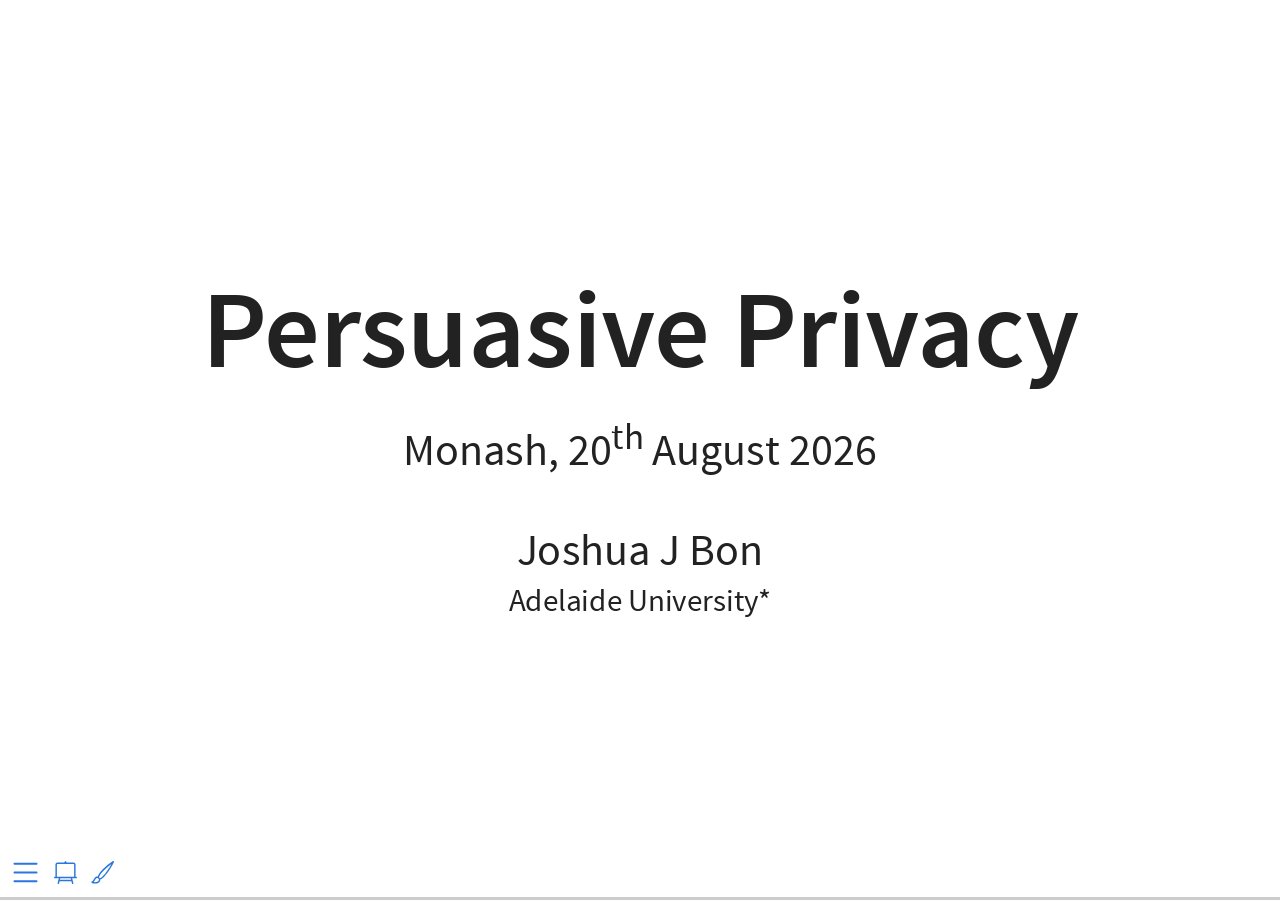
==== index.html @ ae9f6453 "Removed big image" ====
<!DOCTYPE html>
<html lang="en"><head>
<script src="index_files/libs/clipboard/clipboard.min.js"></script>
<script src="index_files/libs/quarto-html/tabby.min.js"></script>
<script src="index_files/libs/quarto-html/popper.min.js"></script>
<script src="index_files/libs/quarto-html/tippy.umd.min.js"></script>
<link href="index_files/libs/quarto-html/tippy.css" rel="stylesheet">
<link href="index_files/libs/quarto-html/light-border.css" rel="stylesheet">
<link href="index_files/libs/quarto-html/quarto-syntax-highlighting-15634bcf2e68342d4ad2dfa704d543f6.css" rel="stylesheet" id="quarto-text-highlighting-styles"><meta charset="utf-8">
  <meta name="generator" content="quarto-1.9.38">

  <meta name="author" content="Joshua J Bon">
  <title>Persuasive Privacy</title>
  <meta name="apple-mobile-web-app-capable" content="yes">
  <meta name="apple-mobile-web-app-status-bar-style" content="black-translucent">
  <meta name="viewport" content="width=device-width, initial-scale=1.0, maximum-scale=1.0, user-scalable=no, minimal-ui">
  <link rel="stylesheet" href="index_files/libs/revealjs/dist/reset.css">
  <link rel="stylesheet" href="index_files/libs/revealjs/dist/reveal.css">
  <style>
    /* Default styles provided by pandoc.
    ** See https://pandoc.org/MANUAL.html#variables-for-html for config info.
    */
    code{white-space: pre-wrap;}
    span.smallcaps{font-variant: small-caps;}
    div.columns{display: flex; gap: min(4vw, 1.5em);}
    div.column{flex: auto; overflow-x: auto;}
    div.hanging-indent{margin-left: 1.5em; text-indent: -1.5em;}
    ul.task-list{list-style: none;}
    ul.task-list li input[type="checkbox"] {
      width: 0.8em;
      margin: 0 0.8em 0.2em -1em; /* quarto-specific, see https://github.com/quarto-dev/quarto-cli/issues/4556 */ 
      vertical-align: middle;
    }
    /* CSS for citations */
    div.csl-bib-body { }
    div.csl-entry {
      clear: both;
      margin-bottom: 0em;
    }
    .hanging-indent div.csl-entry {
      margin-left:2em;
      text-indent:-2em;
    }
    div.csl-left-margin {
      min-width:2em;
      float:left;
    }
    div.csl-right-inline {
      margin-left:2em;
      padding-left:1em;
    }
    div.csl-indent {
      margin-left: 2em;
    }  </style>
  <link rel="stylesheet" href="index_files/libs/revealjs/dist/theme/quarto-2740581606dc327e82f18f789b69d8a0.css">
  <link rel="stylesheet" href="style.css">
  <script>window.backupDefine = window.define; window.define = undefined;</script><script src="https://cdn.jsdelivr.net/npm/katex@latest/dist/katex.min.js"></script>
  <script>document.addEventListener("DOMContentLoaded", function () {
 var mathElements = document.getElementsByClassName("math");
 var macros = [];
 for (var i = 0; i < mathElements.length; i++) {
  var texText = mathElements[i].firstChild;
  if (mathElements[i].tagName == "SPAN") {
   katex.render(texText.data, mathElements[i], {
    displayMode: mathElements[i].classList.contains('display'),
    throwOnError: false,
    macros: macros,
    fleqn: false
   });
}}});
  </script>
  <script>window.define = window.backupDefine; window.backupDefine = undefined;</script><link rel="stylesheet" href="https://cdn.jsdelivr.net/npm/katex@latest/dist/katex.min.css">
  <link href="index_files/libs/revealjs/plugin/quarto-line-highlight/line-highlight.css" rel="stylesheet">
  <link href="index_files/libs/revealjs/plugin/reveal-menu/menu.css" rel="stylesheet">
  <link href="index_files/libs/revealjs/plugin/reveal-menu/quarto-menu.css" rel="stylesheet">
  <link href="index_files/libs/revealjs/plugin/reveal-chalkboard/font-awesome/css/all.css" rel="stylesheet">
  <link href="index_files/libs/revealjs/plugin/reveal-chalkboard/style.css" rel="stylesheet">
  <link href="index_files/libs/revealjs/plugin/quarto-support/footer.css" rel="stylesheet">
  <style type="text/css">
    .reveal div.sourceCode {
      margin: 0;
      overflow: auto;
    }
    .reveal div.hanging-indent {
      margin-left: 1em;
      text-indent: -1em;
    }
    .reveal .slide:not(.center) {
      height: 100%;
    }
    .reveal .slide.scrollable {
      overflow-y: auto;
    }
    .reveal .footnotes {
      height: 100%;
      overflow-y: auto;
    }
    .reveal .slide .absolute {
      position: absolute;
      display: block;
    }
    .reveal .footnotes ol {
      counter-reset: ol;
      list-style-type: none; 
      margin-left: 0;
    }
    .reveal .footnotes ol li:before {
      counter-increment: ol;
      content: counter(ol) ". "; 
    }
    .reveal .footnotes ol li > p:first-child {
      display: inline-block;
    }
    .reveal .slide ul,
    .reveal .slide ol {
      margin-bottom: 0.5em;
    }
    .reveal .slide ul li,
    .reveal .slide ol li {
      margin-top: 0.4em;
      margin-bottom: 0.2em;
    }
    .reveal .slide ul[role="tablist"] li {
      margin-bottom: 0;
    }
    .reveal .slide ul li > *:first-child,
    .reveal .slide ol li > *:first-child {
      margin-block-start: 0;
    }
    .reveal .slide ul li > *:last-child,
    .reveal .slide ol li > *:last-child {
      margin-block-end: 0;
    }
    .reveal .slide .columns:nth-child(3) {
      margin-block-start: 0.8em;
    }
    .reveal blockquote {
      box-shadow: none;
    }
    .reveal .tippy-content>* {
      margin-top: 0.2em;
      margin-bottom: 0.7em;
    }
    .reveal .tippy-content>*:last-child {
      margin-bottom: 0.2em;
    }
    .reveal .slide > img.stretch.quarto-figure-center,
    .reveal .slide > img.r-stretch.quarto-figure-center {
      display: block;
      margin-left: auto;
      margin-right: auto; 
    }
    .reveal .slide > img.stretch.quarto-figure-left,
    .reveal .slide > img.r-stretch.quarto-figure-left  {
      display: block;
      margin-left: 0;
      margin-right: auto; 
    }
    .reveal .slide > img.stretch.quarto-figure-right,
    .reveal .slide > img.r-stretch.quarto-figure-right  {
      display: block;
      margin-left: auto;
      margin-right: 0; 
    }
  </style>
  <link href="index_files/libs/pagedtable-1.1/css/pagedtable.css" rel="stylesheet">
  <script src="index_files/libs/pagedtable-1.1/js/pagedtable.js"></script>
</head>
<body class="quarto-light">
  <div class="reveal">
    <div class="slides">

<section id="title-slide" class="quarto-title-block center">
  <h1 class="title">Persuasive Privacy</h1>
  <p class="subtitle">Monash, 20<sup>th</sup> August 2026</p>

<div class="quarto-title-authors">
<div class="quarto-title-author">
<div class="quarto-title-author-name">
Joshua J Bon 
</div>
        <p class="quarto-title-affiliation">
            Adelaide University*
          </p>
    </div>
</div>

</section>
<section id="todays-talk" class="slide level2">
<h2>Today’s talk<sup>1</sup></h2>
<div class="columns">
<div class="column" style="width:50%;">
<ol type="1">
<li class="fragment">Un petit jeu</li>
<li class="fragment">DP (and MCMC)</li>
<li class="fragment">Persuasive privacy<sup>2</sup></li>
<li class="fragment">DP, I am your father</li>
<li class="fragment">(Private) discussion</li>
</ol>
</div><div class="column" style="width:50%;">
<p><img data-src="imgs/leshouches.png"></p>
</div></div>
<aside><ol class="aside-footnotes"><li id="fn1"><p>Slides: <a href="https://bonstats.github.io/privacy26">bonstats.github.io/privacy26</a></p></li><li id="fn2"><p>Paper: Bon, Bailie, Rousseau &amp; Robert (2026) <em>ICML 2026</em> <a href="https://arxiv.org/abs/2601.22945">arXiv 2601.22945</a></p></li></ol></aside></section>
<section id="a-game-of-privacy" class="slide level2">
<h2>A Game of Privacy</h2>
<div class="columns">
<div class="column" style="width:60%;">
<div class="callout callout-tip callout-titled callout-style-default">
<div class="callout-body">
<div class="callout-title">
<div class="callout-icon-container">
<i class="callout-icon"></i>
</div>
<p><strong>What is your prior probability?</strong></p>
</div>
<div class="callout-content">
<p><em>I did not eat any croissants last time I visited Paris.</em></p>
</div>
</div>
</div>
<ol type="1">
<li class="fragment">Last visit May 2026 for 3 weeks</li>
<li class="fragment">I attended Fête du Pain</li>
<li class="fragment">I am not vegan</li>
<li class="fragment">I am lactose intolerant</li>
</ol>
</div><div class="column" style="width:40%;">
<div class="r-stack">
<p><img data-src="imgs/pain-tour.jpg" width="380"></p>
<p><img data-src="imgs/crossiant.jpg" class="fragment fade-in" width="500"></p>
</div>
</div></div>
</section>
<section id="why-persuasive" class="slide level2">
<h2>Why “persuasive”?</h2>
<div class="fragment">
<p><em>Sender chooses a mechanism that <strong>persuades</strong> Receiver to make decisions limiting privacy loss.</em></p>
</div>
<div class="fragment">
<p>Related to <strong>Bayesian persuasion</strong><sup>1</sup> but…</p>
</div>
<ul>
<li class="fragment">asymmetry between Sender and Receiver</li>
<li class="fragment">utility functions of Sender and Receiver are related</li>
<li class="fragment">Sender assesses decisions (mechanism) robustly: worst-case not expected value</li>
</ul>
<aside><ol class="aside-footnotes"><li id="fn3"><p><span class="citation" data-cites="kamenica2011bayesian">Kamenica et al. (<a href="#/references" role="doc-biblioref" onclick="">2011</a>)</span></p></li></ol></aside></section>
<section>
<section id="differential-privacy" class="title-slide slide level1 center">
<h1>Differential privacy</h1>

</section>
<section id="private-mechanisms" class="slide level2">
<h2>Private mechanisms?</h2>
<p><span class="math display">\text{Dataset}~x \overset{\text{release}}{\longrightarrow} \text{statistic}~T</span></p>
<ul>
<li class="fragment"><span class="math inline">T \sim M(x,\cdot)</span>, with some mechanism <span class="math inline">M</span></li>
</ul>
<div class="fragment">
<p><strong>Example</strong></p>
</div>
<ul>
<li class="fragment"><span class="math inline">T = \frac{1}{n}\sum_{i=1}^{n} x_i + Z</span> with <span class="math inline">Z \sim \mathcal{N}(0,\sigma^2)</span></li>
</ul>
<div class="fragment">
<p><span class="math display">M(x,\cdot) = \mathcal{N}(\overline{x},\sigma^2)</span></p>
</div>
</section>
<section id="statistical-mechanisms" class="slide level2">
<h2>Statistical mechanisms</h2>
<ul>
<li class="fragment">Summary statistics <span class="math inline">\quad\tau:\mathsf{X}\rightarrow\mathsf{T}</span>
<ul>
<li class="fragment"><span class="math inline">M(x,\cdot) = \delta_{\tau(x)}(\cdot)</span></li>
</ul></li>
<li class="fragment">Noisy summary statistics
<ul>
<li class="fragment"><span class="math inline">M(x,\cdot) = \mathcal{N}(~\cdot \mid  \tau(x), \sigma^2)</span></li>
</ul></li>
<li class="fragment">Composition of multiple mechanisms</li>
</ul>
</section>
<section id="statistical-mechanisms-1" class="slide level2">
<h2>Statistical mechanisms</h2>
<ul>
<li class="fragment">Result of optimisation
<ul>
<li class="fragment">MLE: <span class="math inline">\quad M(x,\cdot) = \delta_{\tau(x)}(\cdot)</span></li>
<li class="fragment"><span class="math inline">\tau(x) = \arg\max_{\theta \in \Theta} \log L(x \mid \theta)</span></li>
</ul></li>
<li class="fragment">Monte Carlo output
<ul>
<li class="fragment">MCMC: <span class="math inline">\quad M(x,\mathrm{d}t_{1:N}) = \prod_{i=1}^N K(\mathrm{d}t_{i} \mid t_{i-1}, x)</span></li>
</ul></li>
<li class="fragment">Noisy optimisation
<ul>
<li class="fragment">SGD: <span class="math inline">\quad M(x,\mathrm{d}t_N) = \int_{\mathsf{T}_{-n}}\prod_{i=1}^N K(\mathrm{d}t_{i} \mid t_{i-1}, x)</span></li>
</ul></li>
</ul>
</section>
<section id="dp-intuition" class="slide level2">
<h2>DP Intuition</h2>

<img data-src="index_files/figure-revealjs/unnamed-chunk-1-1.png" width="960" class="r-stretch"><p>To limit information leaked about data <span class="math inline">x</span> by statistic <span class="math inline">T</span>,</p>
<p>control the sensitivity of the mechanism <span class="math inline">M(x,\cdot)</span> w.r.t. <span class="math inline">x</span>.</p>
</section>
<section id="dp-definition" class="slide level2">
<h2>DP Definition</h2>
<p>Borrow from Lipschitz continuity <span class="citation" data-cites="bailie2024general">(<a href="#/references" role="doc-biblioref" onclick="">Bailie et al., 2024</a>)</span>.</p>
<div class="fragment">
<p><span class="math display">d_\text{P}[M(x,\cdot),M(x^\prime,\cdot)] \leq \epsilon~d_\text{X}[x,x^\prime]</span></p>
</div>
<div class="fragment">
<p>for all <span class="math inline">x,x^\prime \in \mathcal{D}</span>.</p>
</div>
</section>
<section id="dp-definition-1" class="slide level2">
<h2>DP Definition</h2>
<p>A mechanism <span class="math inline">M</span> is <span class="math inline">\epsilon</span>-DP if</p>
<div class="fragment">
<p><span class="math display">\sup_{S\in\mathcal{S}}\left\vert\ln\frac{M(x,S)}{M(x^\prime,S)}\right\vert \leq \epsilon</span></p>
</div>
<div class="fragment">
<p>for all <span class="math inline">x,x^\prime \in \mathcal{D}</span>, differing by at most one element.</p>
</div>
<div class="fragment">
<div class="callout callout-note callout-titled callout-style-default">
<div class="callout-body">
<div class="callout-title">
<div class="callout-icon-container">
<i class="callout-icon"></i>
</div>
<p><strong>Pure Differential Privacy</strong></p>
</div>
<div class="callout-content">
<p><span class="math display">M(x,S) \leq \exp\{\epsilon\} M(x^\prime, S)</span> for all <span class="math inline">x \sim x^\prime</span> and <span class="math inline">S \in \mathcal{S}</span>.</p>
</div>
</div>
</div>
</div>
</section>
<section id="some-dp-properties" class="slide level2">
<h2>Some DP Properties</h2>
<p>Focusing on (pure) <span class="math inline">\epsilon</span>-DP.</p>
<ol type="1">
<li class="fragment"><strong>Composition</strong>: If <span class="math inline">M_1</span> and <span class="math inline">M_2</span> are <span class="math inline">\epsilon</span>-DP then</li>
</ol>
<div class="fragment">
<p><span class="math display">M_1 \otimes M_2 ~\text{is}~ 2\epsilon\text{-DP}</span></p>
</div>
<ol start="2" type="1">
<li class="fragment"><strong>Post-processing</strong>: If <span class="math inline">K</span> is independent of the data then</li>
</ol>
<div class="fragment">
<p><span class="math display">M_1 K ~\text{is}~ \epsilon\text{-DP}</span></p>
</div>
</section>
<section id="some-dp-properties-1" class="slide level2">
<h2>Some DP Properties</h2>
<p>Focusing on <span class="math inline">\epsilon</span>-DP. Examples:</p>
<ol type="1">
<li><strong>Composition</strong>:</li>
</ol>
<p>If releasing the mean and variance of a dataset are each <span class="math inline">\epsilon</span>-DP, then the joint release is <span class="math inline">2\epsilon</span>-DP.</p>
<ol start="2" type="1">
<li><strong>Post-processing</strong>:</li>
</ol>
<p>If <span class="math inline">M</span> constructs a histogram that is <span class="math inline">\epsilon</span>-DP, then any quantile from the histogram will also be <span class="math inline">\epsilon</span>-DP.</p>
</section>
<section id="variants-of-dp" class="slide level2">
<h2>Variants of DP</h2>
<p>There are many variants and relaxations of DP.</p>
<ul>
<li class="fragment">Probabilistic DP <span class="citation" data-cites="guingona2023comparing">(<a href="#/references" role="doc-biblioref" onclick="">Guingona et al., 2023</a>)</span></li>
</ul>
<div class="fragment">
<p><span class="math display">\inf_{x\sim x^\prime}\mathbb{P}_{x}\left[ m(x,T) \leq \exp\{\epsilon\} m(x^\prime, T) \right] \geq 1 - \delta</span></p>
</div>
<ul>
<li class="fragment">Approximate DP <span class="citation" data-cites="dwork2006approxdp">(<a href="#/references" role="doc-biblioref" onclick="">Dwork, Kenthapadi, et al., 2006</a>)</span></li>
</ul>
<div class="fragment">
<p><span class="math display">M(x,S) \leq \exp\{\epsilon\} M(x^\prime, S)  + \delta</span> for all <span class="math inline">S \in \mathcal{S}</span>.</p>
</div>
</section>
<section id="variants-of-dp-1" class="slide level2">
<h2>Variants of DP</h2>
<p>There are many variants and relaxations of DP.</p>
<ul>
<li class="fragment">Rényi DP</li>
<li class="fragment">Gaussian DP</li>
<li class="fragment">Concentrated DP</li>
<li class="fragment">Many more!</li>
</ul>
<div class="fragment">
<p>Related to Lipschitz interpretation</p>
</div>
</section>
<section id="pure-dp-semantics" class="slide level2">
<h2>Pure DP Semantics</h2>
<ul>
<li class="fragment">Hypothesis testing
<ul>
<li class="fragment">Type I &amp; II error controlled by <span class="math inline">\epsilon</span> <span class="citation" data-cites="wasserman2010statistical">(<a href="#/references" role="doc-biblioref" onclick="">Wasserman et al., 2010</a>)</span></li>
</ul></li>
<li class="fragment">Bayesian evidence
<ul>
<li class="fragment">Prior-to-posterior or posterior-to-posterior ratio controlled <span class="citation" data-cites="dwork2006calibrating kasiviswanathan2014semantics">(<a href="#/references" role="doc-biblioref" onclick="">Dwork, McSherry, et al., 2006</a>; <a href="#/references" role="doc-biblioref" onclick="">Kasiviswanathan et al., 2014</a>)</span></li>
</ul></li>
<li class="fragment">Game theory
<ul>
<li class="fragment">Controls expected utility <span class="citation" data-cites="zhang2021more">(<a href="#/references" role="doc-biblioref" onclick="">Zhang et al., 2021</a>)</span></li>
</ul></li>
</ul>
<div class="fragment">
<p><span style="color:red;">Semantics are post hoc!</span></p>
</div>
</section>
<section id="dp-and-mcmc" class="slide level2">
<h2>DP and MCMC</h2>
<div class="callout callout-note callout-titled callout-style-default">
<div class="callout-body">
<div class="callout-title">
<div class="callout-icon-container">
<i class="callout-icon"></i>
</div>
<p><strong>Private MCMC</strong></p>
</div>
<div class="callout-content">
<p>Want to privately sample from <span class="math inline">\pi(\theta\mid T)</span> using MCMC</p>
</div>
</div>
</div>
<div class="fragment">
<p><strong>Via post-processing</strong></p>
</div>
<ol type="1">
<li class="fragment">Determine DP guarantee for <span class="math display">T^\prime = \frac{1}{n}\sum_{i=1}^n T(y_i) + \varepsilon</span></li>
<li class="fragment">Sample from approximate target <span class="math inline">\pi(\theta\mid T = T^\prime)</span></li>
</ol>
</section>
<section id="dp-and-mcmc-1" class="slide level2">
<h2>DP and MCMC</h2>
<div class="callout callout-note callout-titled callout-style-default">
<div class="callout-body">
<div class="callout-title">
<div class="callout-icon-container">
<i class="callout-icon"></i>
</div>
<p><strong>Private MCMC</strong></p>
</div>
<div class="callout-content">
<p>Want to privately sample from <span class="math inline">\pi(\theta\mid T)</span> using MCMC</p>
</div>
</div>
</div>
<p><strong>Via post-processing</strong></p>
<p><em>Or some “exact” alternatives:</em></p>
<ul>
<li class="fragment"><p>Sample from noisy-ABC posterior <span class="citation" data-cites="fearnhead2012constructing">(<a href="#/references" role="doc-biblioref" onclick="">Fearnhead et al., 2012</a>)</span></p></li>
<li class="fragment"><p>Target posterior of new summary statistic: noisy-ABC + Insufficient Gibbs <span class="citation" data-cites="luciano2024insufficient">(<a href="#/references" role="doc-biblioref" onclick="">Luciano et al., 2024</a>)</span></p></li>
</ul>
<div class="fragment">
<p><span style="color:red;">Statistical efficiency loss</span> and <span style="color:red;">no extra privacy</span> from sampling</p>
</div>
</section>
<section id="dp-and-mcmc-2" class="slide level2">
<h2>DP and MCMC</h2>
<p><strong>Via composition</strong></p>
<div class="fragment">
<p>If <span class="math inline">M</span> is <span class="math inline">\pi</span>-invariant MCMC kernel</p>
</div>
<ol type="1">
<li class="fragment">Establish DP for one sample from <span class="math inline">M</span></li>
<li class="fragment">Use (advanced) composition property for <span class="math inline">N</span> samples</li>
</ol>
<ul>
<li class="fragment">But privacy degrades in <span class="math inline">\mathcal{O}(N)</span> or <span class="math inline">\mathcal{O}(\sqrt{N})</span></li>
</ul>
<div class="fragment">
<p><span style="color:red;">Antithetical to monitoring convergence</span> and prohibits large <span class="math inline">N</span></p>
</div>
<div class="fragment">
<p><em>Non-exact alternative:</em> Generalised Bayes <span class="citation" data-cites="jewson2023differentially">(<a href="#/references" role="doc-biblioref" onclick="">Jewson et al., 2023</a>)</span></p>
</div>
</section>
<section id="limitations-of-dp" class="slide level2">
<h2>Limitations of DP</h2>
<ul>
<li class="fragment">DP Semantics are post-hoc explanations</li>
<li class="fragment">DP for MCMC is <span class="redacted">c o o k e d</span></li>
<li class="fragment">Deterministic mechanisms are not covered by DP</li>
</ul>
</section>
<section id="limitations-of-dp-1" class="slide level2">
<h2>Limitations of DP</h2>
<div class="fragment">
<p>Our approach is a <strong>semantics first</strong> understanding of data privacy, where</p>
</div>
<ul>
<li class="fragment">Privacy definitions are systematically constructed from an <strong>agent-based game</strong></li>
<li class="fragment">Game assumptions have real-world interpretations</li>
<li class="fragment">Privacy easier to interpret, communicate and tailor</li>
</ul>
</section></section>
<section>
<section id="persuasive-privacy" class="title-slide slide level1 center">
<h1>Persuasive Privacy</h1>

</section>
<section id="privacy-classes" class="slide level2">
<h2>Privacy classes</h2>
<p><strong>Overall aim</strong>: Define useful and defensible privacy definitions.</p>
<div class="fragment">
<div class="callout callout-note callout-titled callout-style-default">
<div class="callout-body">
<div class="callout-title">
<div class="callout-icon-container">
<i class="callout-icon"></i>
</div>
<p><strong>Privacy class</strong></p>
</div>
<div class="callout-content">
<p>A set of mechanisms that satisfy a given privacy definition.</p>
</div>
</div>
</div>
</div>
<div class="fragment">
<p>If <span class="math inline">\mathfrak{C}</span> is the privacy class generated by “<span class="math inline">\text{D}</span>” then</p>
<p><span class="math display">M \in \mathfrak{C} \Longleftrightarrow M~\text{satisfies}~\text{D}</span></p>
</div>
</section>
<section id="the-players" class="slide level2">
<h2>The players</h2>
<div class="callout callout-tip callout-titled callout-style-default">
<div class="callout-body">
<div class="callout-title">
<div class="callout-icon-container">
<i class="callout-icon"></i>
</div>
<p><strong>Sender</strong></p>
</div>
<div class="callout-content">
<div class="fragment">
<p>Government agency release <strong>small area statistics</strong> on a disease</p>
</div>
</div>
</div>
</div>
<div class="callout callout-warning callout-titled callout-style-default">
<div class="callout-body">
<div class="callout-title">
<div class="callout-icon-container">
<i class="callout-icon"></i>
</div>
<p><strong>Receiver</strong></p>
</div>
<div class="callout-content">
<div class="fragment">
<p>Insurance company <strong>raises premiums</strong> using inferred disease prevalence in a small town</p>
</div>
</div>
</div>
</div>
<div class="callout callout-important callout-titled callout-style-default">
<div class="callout-body">
<div class="callout-title">
<div class="callout-icon-container">
<i class="callout-icon"></i>
</div>
<p><strong>Effect on data privacy</strong></p>
</div>
<div class="callout-content">
<div class="fragment">
<p>Statistic release <span class="math inline">\longrightarrow</span> adversarial decisions <span class="math inline">\longrightarrow</span> privacy effect</p>
</div>
</div>
</div>
</div>
</section>
<section id="privacy-game" class="slide level2 hidden-title scrollable">
<h2>Privacy game</h2>
<div class="tikz-wrap">
<!--?xml version='1.0' encoding='UTF-8'?-->
<!-- This file was generated by dvisvgm 3.6 -->
<svg class="tikz-diagram" version="1.1" xmlns="http://www.w3.org/2000/svg" xlink="http://www.w3.org/1999/xlink" viewbox="-72.000004 -71.999999 878.495452 350.906401">
<defs>
<path id="g0-67" d="M5.516893-12.418175C4.297804-11.88095 3.161366-11.137099 2.107577-10.331261C1.529027-9.174159 1.219089-7.893083 1.219089-6.591344C1.219089-4.773042 1.549689-2.62414 2.851428-1.343064C4.132504-.08265 5.950806 .495901 7.769108 .495901C8.347658 .495901 8.905547 .454575 9.463435 .3306C10.455236-.309938 11.571012-1.053789 12.438838-1.776977V-2.190227L10.661861-1.219089C10.372586-1.074451 9.856023-.950476 9.174159-.950476C7.45917-.950476 5.744181-1.508364 4.525092-2.748115C3.285341-3.987867 2.87209-5.744181 2.87209-7.479833C2.87209-9.256809 3.553954-11.591674 5.723518-11.653662C5.682193-11.447037 5.661531-11.240411 5.661531-11.033786C5.661531-9.938673 6.281406-8.430309 6.281406-7.583145C6.281406-7.087245 6.281406-6.488032 5.950806-6.157431C5.516893-5.723518 5.00033-5.413581 4.42178-5.268943L4.66973-4.938343C6.426044-5.206955 8.265008-6.054119 8.265008-8.244346C8.265008-8.884884 7.955071-9.83536 7.851758-10.16596C7.70712-10.579211 7.583145-11.199086 7.583145-11.571012C7.583145-11.777637 7.665795-12.686788 8.595609-12.976063C9.070847-12.21155 9.690722-11.219749 10.24861-10.889149C11.054449-10.992461 11.942937-11.385049 12.666125-11.736312V-12.21155C12.418175-12.1289 11.9636-12.025587 11.632999-12.025587C11.219749-12.025587 11.157761-12.21155 11.033786-12.500825L10.455236-14.174489C8.967534-13.616601 7.479833-13.017388 6.178094-12.087575L5.516893-12.418175Z"></path>
<path id="g1-26" d="M.444732 2.481892C.430386 2.553623 .401693 2.6397 .401693 2.725777C.401693 2.94097 .573848 3.084432 .789041 3.084432S1.20508 2.94097 1.291158 2.740123C1.348542 2.611008 1.750236 .889464 2.209314-.875118C2.496238-.157808 3.027047 .143462 3.586549 .143462C5.207669 .143462 7.043982-1.865005 7.043982-4.031281C7.043982-5.566324 6.111479-6.326672 5.121592-6.326672C3.859127-6.326672 2.324084-5.021168 1.850659-3.113124L.444732 2.481892ZM3.572203-.143462C2.596661-.143462 2.352776-1.276811 2.352776-1.448966C2.352776-1.535043 2.711431-2.897932 2.75447-3.113124C3.486126-5.968017 4.892053-6.039748 5.107246-6.039748C5.752824-6.039748 6.111479-5.451554 6.111479-4.605129C6.111479-3.873473 5.724132-2.453199 5.480247-1.850659C5.049861-.860772 4.303859-.143462 3.572203-.143462Z"></path>
<path id="g1-77" d="M13.026346-8.751179C13.155461-9.23895 13.184154-9.382412 14.202734-9.382412C14.475311-9.382412 14.604427-9.382412 14.604427-9.65499C14.604427-9.798452 14.504004-9.798452 14.231426-9.798452H12.509883C12.151228-9.798452 12.136882-9.784105 11.979073-9.554566L6.742712-1.276811L5.666747-9.482835C5.623709-9.798452 5.609363-9.798452 5.236361-9.798452H3.457433C3.184855-9.798452 3.05574-9.798452 3.05574-9.525874C3.05574-9.382412 3.184855-9.382412 3.400048-9.382412C4.275166-9.382412 4.275166-9.267642 4.275166-9.109834C4.275166-9.081142 4.275166-8.995065 4.217782-8.779872L2.381468-1.463312C2.209314-.774695 1.879352-.459078 .918157-.41604C.875118-.41604 .702964-.401693 .702964-.157808C.702964 0 .832079 0 .889464 0C1.176388 0 1.908044-.028692 2.194968-.028692H2.883585C3.084432-.028692 3.328317 0 3.529164 0C3.629588 0 3.787396 0 3.787396-.272578C3.787396-.401693 3.643934-.41604 3.586549-.41604C3.113124-.430386 2.654046-.516463 2.654046-1.032926C2.654046-1.176388 2.654046-1.190734 2.711431-1.391581L4.691206-9.296335H4.705552L5.896286-.387347C5.939325-.043039 5.953671 0 6.082787 0C6.240595 0 6.312326-.11477 6.384057-.243885L12.151228-9.368066H12.165574L10.085376-1.061618C9.95626-.559502 9.927567-.41604 8.923334-.41604C8.650756-.41604 8.507294-.41604 8.507294-.157808C8.507294 0 8.63641 0 8.722487 0C8.966372 0 9.253296-.028692 9.497182-.028692H11.190033C11.433918-.028692 11.735188 0 11.979073 0C12.093843 0 12.251651 0 12.251651-.272578C12.251651-.41604 12.122535-.41604 11.907342-.41604C11.032224-.41604 11.032224-.530809 11.032224-.674271C11.032224-.688617 11.032224-.789041 11.060917-.90381L13.026346-8.751179Z"></path>
<path id="g1-81" d="M6.111479-.086077C8.579025-1.075965 10.415338-3.686972 10.415338-6.283634C10.415338-8.650756 8.865949-10.099722 6.857482-10.099722C3.787396-10.099722 .688617-6.800097 .688617-3.486126C.688617-1.233773 2.180622 .30127 4.26082 .30127C4.748591 .30127 5.222015 .229539 5.681093 .086077C5.595016 .946849 5.595016 1.01858 5.595016 1.291158C5.595016 1.707197 5.595016 2.783162 6.742712 2.783162C8.449909 2.783162 9.081142 .100423 9.081142 .014346S9.023757-.129116 8.952026-.129116C8.865949-.129116 8.837257-.057385 8.794218 .100423C8.478602 1.004234 7.732599 1.520697 7.101367 1.520697C6.369711 1.520697 6.18321 1.01858 6.111479-.086077ZM3.529164-.157808C2.395815-.545155 1.850659-1.73589 1.850659-3.05574C1.850659-4.059973 2.22366-5.968017 3.170509-7.416983C4.232128-9.052449 5.652401-9.784105 6.771404-9.784105C8.263409-9.784105 9.267642-8.579025 9.267642-6.71402C9.267642-5.652401 8.765526-2.094545 6.068441-.516463C5.99671-1.248119 5.795863-2.108891 4.849014-2.108891C4.07432-2.108891 3.414395-1.334196 3.414395-.631233C3.414395-.473424 3.471779-.258232 3.529164-.157808ZM5.709786-.329963C5.193323-.100423 4.748591-.014346 4.346897-.014346C4.203435-.014346 3.701318-.014346 3.701318-.645579C3.701318-1.162042 4.203435-1.821967 4.849014-1.821967C5.566324-1.821967 5.724132-1.334196 5.724132-.616886C5.724132-.530809 5.724132-.41604 5.709786-.329963Z"></path>
<path id="g1-84" d="M5.982364-8.751179C6.068441-9.095488 6.097133-9.224604 6.312326-9.281989C6.427096-9.310681 6.90052-9.310681 7.20179-9.310681C8.63641-9.310681 9.310681-9.253296 9.310681-8.134293C9.310681-7.9191 9.253296-7.373945 9.167219-6.843135L9.152873-6.670981C9.152873-6.613596 9.210258-6.527519 9.296335-6.527519C9.439797-6.527519 9.439797-6.59925 9.482835-6.828789L9.898875-9.368066C9.927567-9.497182 9.927567-9.525874 9.927567-9.568913C9.927567-9.726721 9.84149-9.726721 9.554566-9.726721H1.707197C1.377235-9.726721 1.362889-9.712374 1.276811-9.454143L.401693-6.871828C.387347-6.843135 .344309-6.685327 .344309-6.670981C.344309-6.59925 .401693-6.527519 .487771-6.527519C.60254-6.527519 .631233-6.584904 .688617-6.771404C1.291158-8.507294 1.592428-9.310681 3.500472-9.310681H4.461667C4.805976-9.310681 4.949438-9.310681 4.949438-9.152873C4.949438-9.109834 4.949438-9.081142 4.877707-8.82291L2.955316-1.119003C2.811854-.559502 2.783162-.41604 1.262465-.41604C.90381-.41604 .803387-.41604 .803387-.143462C.803387 0 .961195 0 1.032926 0C1.391581 0 1.764582-.028692 2.123237-.028692H4.361243C4.719898-.028692 5.107246 0 5.465901 0C5.623709 0 5.767171 0 5.767171-.272578C5.767171-.41604 5.666747-.41604 5.293746-.41604C4.002589-.41604 4.002589-.545155 4.002589-.760348C4.002589-.774695 4.002589-.875118 4.059973-1.104657L5.982364-8.751179Z"></path>
<path id="g1-96" d="M1.31985-2.438853C.41604-1.549389 .186501-1.334196 .186501-1.276811S.243885-1.119003 .344309-1.119003C.41604-1.119003 1.233773-1.908044 1.348542-2.03716C1.43462-1.075965 1.793274 .172154 2.912278 .172154C3.486126 .172154 4.002589-.186501 4.232128-.358655C4.418628-.502117 5.107246-1.090311 5.107246-1.219427C5.107246-1.291158 5.035515-1.377235 4.963784-1.377235C4.906399-1.377235 4.691206-1.162042 4.633821-1.104657C4.131704-.616886 3.500472-.11477 2.926624-.11477C2.151929-.11477 2.051506-1.233773 2.051506-2.008467C2.051506-2.151929 2.051506-2.75447 2.151929-2.869239C2.998355-3.744357 5.652401-6.48448 5.652401-9.023757C5.652401-9.597605 5.437208-10.099722 4.820322-10.099722C3.486126-10.099722 2.324084-7.144405 2.123237-6.59925C2.065852-6.455788 1.233773-4.246474 1.31985-2.438853ZM2.180622-3.328317C2.194968-3.414395 2.840547-7.173098 4.045627-9.181565C4.289513-9.568913 4.533398-9.812798 4.820322-9.812798C5.308092-9.812798 5.336785-9.35372 5.336785-9.038103C5.336785-8.535986 5.193323-7.244829 3.945204-5.437208C3.572203-4.906399 2.998355-4.189089 2.180622-3.328317Z"></path>
<path id="g1-100" d="M7.216136-9.597605C7.230483-9.65499 7.259175-9.741067 7.259175-9.812798C7.259175-9.95626 7.115713-9.95626 7.087021-9.95626C7.072674-9.95626 6.369711-9.898875 6.29798-9.884529C6.054095-9.870183 5.838902-9.84149 5.58067-9.827144C5.222015-9.798452 5.121592-9.784105 5.121592-9.525874C5.121592-9.382412 5.236361-9.382412 5.437208-9.382412C6.140172-9.382412 6.154518-9.253296 6.154518-9.109834C6.154518-9.023757 6.125826-8.908988 6.111479-8.865949L5.236361-5.379823C5.078553-5.752824 4.691206-6.326672 3.945204-6.326672C2.324084-6.326672 .573848-4.232128 .573848-2.108891C.573848-.688617 1.405927 .143462 2.381468 .143462C3.170509 .143462 3.84478-.473424 4.246474-.946849C4.389936-.100423 5.064207 .143462 5.494593 .143462S6.269288-.11477 6.527519-.631233C6.757058-1.119003 6.957905-1.994121 6.957905-2.051506C6.957905-2.123237 6.90052-2.180622 6.814443-2.180622C6.685327-2.180622 6.670981-2.108891 6.613596-1.893698C6.398403-1.047272 6.125826-.143462 5.537632-.143462C5.121592-.143462 5.092899-.516463 5.092899-.803387C5.092899-.860772 5.092899-1.162042 5.193323-1.563735L7.216136-9.597605ZM4.318205-1.707197C4.246474-1.463312 4.246474-1.43462 4.045627-1.162042C3.730011-.760348 3.098778-.143462 2.424507-.143462C1.836313-.143462 1.506351-.674271 1.506351-1.520697C1.506351-2.309738 1.951083-3.916511 2.22366-4.519052C2.711431-5.523285 3.385702-6.039748 3.945204-6.039748C4.892053-6.039748 5.078553-4.86336 5.078553-4.748591C5.078553-4.734245 5.035515-4.547744 5.021168-4.519052L4.318205-1.707197Z"></path>
<path id="g1-120" d="M6.800097-5.853248C6.341018-5.767171 6.168864-5.422862 6.168864-5.150284C6.168864-4.805976 6.441442-4.691206 6.642289-4.691206C7.072674-4.691206 7.373945-5.064207 7.373945-5.451554C7.373945-6.054095 6.685327-6.326672 6.082787-6.326672C5.207669-6.326672 4.719898-5.465901 4.590783-5.193323C4.26082-6.269288 3.371356-6.326672 3.113124-6.326672C1.649813-6.326672 .875118-4.447321 .875118-4.131704C.875118-4.07432 .932503-4.002589 1.032926-4.002589C1.147696-4.002589 1.176388-4.088666 1.20508-4.146051C1.692851-5.738478 2.654046-6.039748 3.070086-6.039748C3.715665-6.039748 3.84478-5.437208 3.84478-5.092899C3.84478-4.777283 3.758703-4.447321 3.586549-3.758703L3.098778-1.793274C2.883585-.932503 2.467546-.143462 1.707197-.143462C1.635466-.143462 1.276811-.143462 .975541-.329963C1.492004-.430386 1.606774-.860772 1.606774-1.032926C1.606774-1.31985 1.391581-1.492004 1.119003-1.492004C.774695-1.492004 .401693-1.190734 .401693-.731656C.401693-.129116 1.075965 .143462 1.692851 .143462C2.381468 .143462 2.869239-.401693 3.170509-.989888C3.400048-.143462 4.117358 .143462 4.648167 .143462C6.111479 .143462 6.886174-1.73589 6.886174-2.051506C6.886174-2.123237 6.828789-2.180622 6.742712-2.180622C6.613596-2.180622 6.59925-2.108891 6.556211-1.994121C6.168864-.731656 5.336785-.143462 4.691206-.143462C4.189089-.143462 3.916511-.516463 3.916511-1.104657C3.916511-1.420273 3.973896-1.649813 4.203435-2.596661L4.705552-4.547744C4.920745-5.408516 5.408516-6.039748 6.068441-6.039748C6.097133-6.039748 6.498827-6.039748 6.800097-5.853248Z"></path>
<use id="g2-26" href="#g1-26" transform="scale(1.440279)"></use>
<use id="g2-77" href="#g1-77" transform="scale(1.440279)"></use>
<use id="g2-81" href="#g1-81" transform="scale(1.440279)"></use>
<use id="g2-84" href="#g1-84" transform="scale(1.440279)"></use>
<use id="g2-96" href="#g1-96" transform="scale(1.440279)"></use>
<use id="g2-100" href="#g1-100" transform="scale(1.440279)"></use>
<use id="g2-120" href="#g1-120" transform="scale(1.440279)"></use>
<path id="g3-45" d="M5.268943-3.987867V-4.897017H.08265V-3.987867H5.268943Z"></path>
<path id="g3-65" d="M7.500495-14.277802C7.397183-14.546415 7.355857-14.608402 7.149232-14.608402S6.901282-14.546415 6.797969-14.277802L2.417515-1.880289C2.024927-.764513 1.198426-.537226 .475238-.537226V0C.847163-.041325 1.673664-.041325 2.066252-.041325C2.582815-.041325 3.409316-.041325 3.905216 0V-.537226C2.934078-.578551 2.78944-1.239751 2.78944-1.487702C2.78944-1.673664 2.830765-1.776977 2.87209-1.900952L3.967204-4.979668H9.380785L10.620536-1.467039C10.723848-1.219089 10.723848-1.177764 10.723848-1.095114C10.723848-.537226 9.83536-.537226 9.442772-.537226V0C10.041985-.041325 11.116436-.041325 11.756974-.041325C12.2942-.041325 13.327326-.041325 13.823227 0V-.537226C12.728113-.537226 12.356188-.537226 12.087575-1.301739L7.500495-14.277802ZM6.673994-12.6248L9.194822-5.516893H4.153167L6.673994-12.6248Z"></path>
<path id="g3-68" d="M1.074451-14.112502V-13.575276C2.500165-13.575276 2.727453-13.575276 2.727453-12.645463V-1.467039C2.727453-.537226 2.500165-.537226 1.074451-.537226V0H7.645133C10.971799 0 13.637264-3.058053 13.637264-6.942607C13.637264-10.847824 11.013124-14.112502 7.645133-14.112502H1.074451ZM4.91768-.537226C4.091179-.537226 4.049854-.640538 4.049854-1.343064V-12.769438C4.049854-13.471964 4.091179-13.575276 4.91768-13.575276H7.231882C8.946872-13.575276 12.108237-12.562813 12.108237-6.942607C12.108237-4.029192 11.261074-2.851428 10.868486-2.29354C10.372586-1.653002 9.194822-.537226 7.231882-.537226H4.91768Z"></path>
<path id="g3-71" d="M12.831426-4.111842C12.831426-4.897017 12.893413-5.00033 14.174489-5.00033V-5.537556C13.678589-5.496231 12.562813-5.496231 12.004925-5.496231C11.426374-5.496231 9.814697-5.516893 9.029522-5.537556V-5.00033H9.649397C11.426374-5.00033 11.467699-4.773042 11.467699-4.029192V-2.665465C11.467699-.392588 8.781571-.206625 8.141033-.206625C6.012794-.206625 2.520828-1.673664 2.520828-7.066582S5.950806-13.905877 7.955071-13.905877C10.289935-13.905877 11.984262-11.88095 12.37685-9.008859C12.418175-8.760909 12.418175-8.719584 12.604138-8.719584C12.831426-8.719584 12.831426-8.760909 12.831426-9.132834V-14.029852C12.831426-14.401777 12.810763-14.42244 12.686788-14.42244C12.604138-14.42244 12.583475-14.401777 12.438838-14.153827L11.529687-12.418175C10.517223-13.699251 9.277472-14.443102 7.686458-14.443102C4.153167-14.443102 .950476-11.323062 .950476-7.066582C.950476-2.830765 4.091179 .3306 7.727783 .3306C9.401447 .3306 11.033786-.268613 11.674324-1.446376C12.025587-.599213 12.604138-.020663 12.70745-.020663S12.831426-.041325 12.831426-.41325V-4.111842Z"></path>
<path id="g3-76" d="M11.199086-5.227618H10.827161C10.661861-3.182028 10.393248-.537226 6.859957-.537226H4.938343C4.111842-.537226 4.070517-.640538 4.070517-1.343064V-12.6248C4.070517-13.368651 4.111842-13.575276 5.682193-13.575276H6.136769V-14.112502C5.289605-14.071177 4.297804-14.071177 3.450641-14.071177C2.810103-14.071177 1.653002-14.071177 1.053789-14.112502V-13.575276C2.479503-13.575276 2.70679-13.575276 2.70679-12.645463V-1.467039C2.70679-.537226 2.479503-.537226 1.053789-.537226V0H10.703186L11.199086-5.227618Z"></path>
<path id="g3-77" d="M4.318467-13.781902C4.194492-14.091839 4.173829-14.112502 3.739916-14.112502H1.095114V-13.575276C2.520828-13.575276 2.748115-13.575276 2.748115-12.645463V-2.024927C2.748115-1.508364 2.748115-.537226 1.095114-.537226V0C1.570352-.041325 2.438177-.041325 2.954741-.041325S4.339129-.041325 4.814367 0V-.537226C3.161366-.537226 3.161366-1.508364 3.161366-2.024927V-13.492626H3.182028L8.037721-.3306C8.120371-.123975 8.161696 0 8.326996 0S8.533621-.123975 8.616271-.3306L13.513289-13.595939H13.533951V-1.467039C13.533951-.537226 13.306664-.537226 11.88095-.537226V0C12.438838-.041325 13.554614-.041325 14.153827-.041325S15.889479-.041325 16.447367 0V-.537226C15.021653-.537226 14.794365-.537226 14.794365-1.467039V-12.645463C14.794365-13.575276 15.021653-13.575276 16.447367-13.575276V-14.112502H13.823227C13.389314-14.112502 13.368651-14.091839 13.244676-13.781902L8.781571-1.673664L4.318467-13.781902Z"></path>
<path id="g3-79" d="M13.905877-7.025257C13.905877-11.261074 10.868486-14.443102 7.438508-14.443102C3.925879-14.443102 .950476-11.219749 .950476-7.025257S3.967204 .3306 7.417845 .3306C10.951136 .3306 13.905877-2.892753 13.905877-7.025257ZM7.438508-.041325C5.08298-.041325 2.520828-2.396852 2.520828-7.29387C2.520828-12.170225 5.33093-14.071177 7.417845-14.071177C9.608072-14.071177 12.335525-12.108237 12.335525-7.29387C12.335525-2.314202 9.711385-.041325 7.438508-.041325Z"></path>
<path id="g3-80" d="M4.091179-6.632669H7.397183C10.062648-6.632669 12.004925-8.368321 12.004925-10.331261S10.103973-14.112502 7.397183-14.112502H1.074451V-13.575276C2.500165-13.575276 2.727453-13.575276 2.727453-12.645463V-1.467039C2.727453-.537226 2.500165-.537226 1.074451-.537226V0C1.673664-.041325 2.768778-.041325 3.409316-.041325S5.144968-.041325 5.744181 0V-.537226C4.318467-.537226 4.091179-.537226 4.091179-1.467039V-6.632669ZM4.049854-7.066582V-12.769438C4.049854-13.471964 4.091179-13.575276 4.91768-13.575276H7.004595C9.67006-13.575276 10.434573-12.04625 10.434573-10.331261C10.434573-8.450971 9.525422-7.066582 7.004595-7.066582H4.049854Z"></path>
<path id="g3-82" d="M8.099708-7.04592C10.062648-7.438508 11.715649-8.760909 11.715649-10.413911C11.715649-12.356188 9.525422-14.112502 6.632669-14.112502H1.074451V-13.575276C2.500165-13.575276 2.727453-13.575276 2.727453-12.645463V-1.467039C2.727453-.537226 2.500165-.537226 1.074451-.537226V0C1.673664-.041325 2.748115-.041325 3.388653-.041325S5.103643-.041325 5.702856 0V-.537226C4.277142-.537226 4.049854-.537226 4.049854-1.467039V-6.901282H6.467369C7.645133-6.901282 8.306333-6.426044 8.595609-6.157431C9.42211-5.351593 9.42211-4.793705 9.42211-3.388653C9.42211-2.004265 9.42211-1.301739 10.041985-.599213C10.827161 .24795 11.88095 .3306 12.335525 .3306C13.864552 .3306 14.091839-1.384389 14.091839-1.735652C14.091839-1.859627 14.091839-2.004265 13.905877-2.004265C13.740576-2.004265 13.719914-1.880289 13.719914-1.797639C13.616601-.454575 13.017388 0 12.37685 0C11.240411 0 11.116436-1.301739 10.992461-2.562153C10.930474-2.996066 10.889149-3.306003 10.847824-3.760579C10.723848-4.793705 10.558548-6.302069 8.099708-7.04592ZM6.405382-7.231882H4.049854V-12.769438C4.049854-13.471964 4.091179-13.575276 4.91768-13.575276H6.426044C8.141033-13.575276 10.145298-12.976063 10.145298-10.413911C10.145298-7.748445 7.955071-7.231882 6.405382-7.231882Z"></path>
<path id="g3-83" d="M9.050184-14.029852C9.050184-14.401777 9.029522-14.42244 8.905547-14.42244S8.740246-14.33979 8.657596-14.153827L8.037721-12.790101C7.252545-13.926539 6.054119-14.443102 4.75238-14.443102C2.644803-14.443102 .950476-12.769438 .950476-10.661861C.950476-10.021323 1.095114-9.112172 1.797639-8.244346C2.562153-7.29387 3.285341-7.12857 4.938343-6.694657C5.558218-6.529357 6.591344-6.260744 6.797969-6.178094C7.975733-5.682193 8.595609-4.442442 8.595609-3.285341C8.595609-1.797639 7.54182-.206625 5.744181-.206625C3.533291-.206625 1.467039-1.446376 1.322401-4.339129C1.301739-4.66973 1.281076-4.690392 1.136439-4.690392C.971138-4.690392 .950476-4.66973 .950476-4.256479V-.08265C.950476 .289275 .971138 .309938 1.095114 .309938C1.239751 .309938 1.281076 .206625 1.570352-.433913C1.591014-.495901 1.591014-.537226 1.983602-1.322401C3.016728 .041325 4.75238 .3306 5.744181 .3306C7.996396 .3306 9.58741-1.549689 9.58741-3.739916C9.58741-4.814367 9.194822-5.640868 8.967534-6.012794C8.099708-7.335195 7.169895-7.583145 6.178094-7.831095C6.033456-7.893083 5.992131-7.893083 4.83503-8.182358C3.719254-8.471634 3.244016-8.616271 2.727453-9.174159C2.148902-9.814697 1.942277-10.475898 1.942277-11.137099C1.942277-12.480163 3.016728-13.947202 4.773042-13.947202C6.96327-13.947202 8.326996-12.397513 8.636934-9.814697C8.698921-9.442772 8.719584-9.42211 8.864222-9.42211C9.050184-9.42211 9.050184-9.484097 9.050184-9.83536V-14.029852Z"></path>
<path id="g3-97" d="M7.438508-5.351593C7.438508-6.715319 7.438508-7.438508 6.570682-8.244346C5.806168-8.926209 4.91768-9.132834 4.215154-9.132834C2.582815-9.132834 1.405051-7.851758 1.405051-6.488032C1.405051-5.723518 2.024927-5.682193 2.148902-5.682193C2.417515-5.682193 2.892753-5.847493 2.892753-6.426044C2.892753-6.942607 2.500165-7.169895 2.148902-7.169895C2.066252-7.169895 1.962939-7.149232 1.900952-7.12857C2.334865-8.430309 3.450641-8.802234 4.173829-8.802234C5.206955-8.802234 6.343394-7.893083 6.343394-6.157431V-5.24828C5.124305-5.206955 3.657266-5.041655 2.500165-4.42178C1.198426-3.698591 .826501-2.665465 .826501-1.880289C.826501-.289275 2.686128 .1653 3.781241 .1653C4.91768 .1653 5.971469-.475238 6.426044-1.653002C6.467369-.743851 7.04592 .08265 7.955071 .08265C8.388984 .08265 9.484097-.206625 9.484097-1.838964V-2.996066H9.112172V-1.818302C9.112172-.557888 8.554284-.392588 8.285671-.392588C7.438508-.392588 7.438508-1.467039 7.438508-2.37619V-5.351593ZM6.343394-2.87209C6.343394-1.074451 5.062318-.1653 3.925879-.1653C2.892753-.1653 2.086915-.929813 2.086915-1.880289C2.086915-2.500165 2.355527-3.595279 3.553954-4.256479C4.545755-4.814367 5.682193-4.897017 6.343394-4.938343V-2.87209Z"></path>
<path id="g3-99" d="M7.21122-7.231882C6.818632-7.231882 6.240081-7.231882 6.240081-6.508694C6.240081-5.930144 6.715319-5.764843 6.983932-5.764843C7.12857-5.764843 7.727783-5.826831 7.727783-6.550019C7.727783-8.017058 6.322731-9.132834 4.731717-9.132834C2.54149-9.132834 .681863-7.107907 .681863-4.463105C.681863-1.714989 2.62414 .1653 4.731717 .1653C7.29387 .1653 7.934408-2.21089 7.934408-2.438177C7.934408-2.520828 7.913746-2.582815 7.769108-2.582815S7.603808-2.562153 7.521158-2.29354C6.983932-.619876 5.806168-.206625 4.91768-.206625C3.595279-.206625 2.004265-1.425714 2.004265-4.483767C2.004265-7.62447 3.533291-8.760909 4.75238-8.760909C5.558218-8.760909 6.756644-8.368321 7.21122-7.231882Z"></path>
<path id="g3-100" d="M6.033456-14.112502V-13.575276C7.252545-13.575276 7.438508-13.451301 7.438508-12.4595V-7.62447C7.355857-7.727783 6.508694-9.050184 4.83503-9.050184C2.727453-9.050184 .681863-7.169895 .681863-4.442442C.681863-1.735652 2.603478 .1653 4.628405 .1653C6.384719 .1653 7.29387-1.198426 7.397183-1.343064V.1653L9.897348 0V-.537226C8.678259-.537226 8.492296-.661201 8.492296-1.653002V-14.33979L6.033456-14.112502ZM7.397183-2.479503C7.397183-1.859627 7.025257-1.301739 6.550019-.888488C5.847493-.268613 5.144968-.1653 4.75238-.1653C4.153167-.1653 2.004265-.475238 2.004265-4.42178C2.004265-8.471634 4.401117-8.719584 4.938343-8.719584C5.888818-8.719584 6.653332-8.182358 7.12857-7.438508C7.397183-7.004595 7.397183-6.942607 7.397183-6.570682V-2.479503Z"></path>
<path id="g3-101" d="M7.872421-4.855692C7.955071-4.938343 7.955071-4.979668 7.955071-5.186293C7.955071-7.29387 6.839294-9.132834 4.483767-9.132834C2.29354-9.132834 .557888-7.04592 .557888-4.50443C.557888-1.818302 2.520828 .1653 4.711055 .1653C7.025257 .1653 7.934408-2.024927 7.934408-2.45884C7.934408-2.603478 7.810433-2.603478 7.769108-2.603478C7.62447-2.603478 7.603808-2.562153 7.521158-2.314202C7.066582-.909151 5.930144-.206625 4.855692-.206625C3.967204-.206625 3.078716-.702526 2.520828-1.611677C1.880289-2.665465 1.880289-3.884554 1.880289-4.855692H7.872421ZM1.900952-5.16563C2.04559-8.141033 3.636604-8.802234 4.463105-8.802234C5.868156-8.802234 6.818632-7.479833 6.839294-5.16563H1.900952Z"></path>
<path id="g3-104" d="M8.574946-6.281406C8.574946-7.335195 8.368321-9.050184 5.930144-9.050184C4.235817-9.050184 3.409316-7.686458 3.161366-7.004595H3.140703V-14.33979L.681863-14.112502V-13.575276C1.900952-13.575276 2.086915-13.451301 2.086915-12.4595V-1.425714C2.086915-.640538 2.004265-.537226 .681863-.537226V0C1.177764-.041325 2.086915-.041325 2.62414-.041325S4.091179-.041325 4.58708 0V-.537226C3.264678-.537226 3.182028-.619876 3.182028-1.425714V-5.392918C3.182028-7.29387 4.339129-8.719584 5.785506-8.719584C7.314532-8.719584 7.479833-7.355857 7.479833-6.364056V-1.425714C7.479833-.640538 7.397183-.537226 6.074781-.537226V0C6.570682-.041325 7.479833-.041325 8.017058-.041325S9.484097-.041325 9.979998 0V-.537226C8.657596-.537226 8.574946-.619876 8.574946-1.425714V-6.281406Z"></path>
<path id="g3-105" d="M3.202691-12.728113C3.202691-13.182688 2.830765-13.575276 2.355527-13.575276C1.900952-13.575276 1.508364-13.203351 1.508364-12.728113C1.508364-12.273537 1.880289-11.88095 2.355527-11.88095C2.810103-11.88095 3.202691-12.252875 3.202691-12.728113ZM.785176-8.822896V-8.285671C1.942277-8.285671 2.107577-8.161696 2.107577-7.169895V-1.425714C2.107577-.640538 2.024927-.537226 .702526-.537226V0C1.198426-.041325 2.086915-.041325 2.603478-.041325C3.099378-.041325 3.946542-.041325 4.42178 0V-.537226C3.202691-.537226 3.161366-.661201 3.161366-1.405051V-9.050184L.785176-8.822896Z"></path>
<path id="g3-109" d="M13.967864-6.281406C13.967864-7.314532 13.781902-9.050184 11.323062-9.050184C9.91801-9.050184 8.946872-8.099708 8.574946-6.983932H8.554284C8.306333-8.678259 7.087245-9.050184 5.930144-9.050184C4.297804-9.050184 3.450641-7.78977 3.140703-6.96327H3.120041V-9.050184L.681863-8.822896V-8.285671C1.900952-8.285671 2.086915-8.161696 2.086915-7.169895V-1.425714C2.086915-.640538 2.004265-.537226 .681863-.537226V0C1.177764-.041325 2.086915-.041325 2.62414-.041325S4.091179-.041325 4.58708 0V-.537226C3.264678-.537226 3.182028-.619876 3.182028-1.425714V-5.392918C3.182028-7.29387 4.339129-8.719584 5.785506-8.719584C7.314532-8.719584 7.479833-7.355857 7.479833-6.364056V-1.425714C7.479833-.640538 7.397183-.537226 6.074781-.537226V0C6.570682-.041325 7.479833-.041325 8.017058-.041325S9.484097-.041325 9.979998 0V-.537226C8.657596-.537226 8.574946-.619876 8.574946-1.425714V-5.392918C8.574946-7.29387 9.732047-8.719584 11.178424-8.719584C12.70745-8.719584 12.872751-7.355857 12.872751-6.364056V-1.425714C12.872751-.640538 12.790101-.537226 11.467699-.537226V0C11.9636-.041325 12.872751-.041325 13.409976-.041325S14.877015-.041325 15.372916 0V-.537226C14.050514-.537226 13.967864-.619876 13.967864-1.425714V-6.281406Z"></path>
<path id="g3-110" d="M8.574946-6.281406C8.574946-7.335195 8.368321-9.050184 5.930144-9.050184C4.297804-9.050184 3.450641-7.78977 3.140703-6.96327H3.120041V-9.050184L.681863-8.822896V-8.285671C1.900952-8.285671 2.086915-8.161696 2.086915-7.169895V-1.425714C2.086915-.640538 2.004265-.537226 .681863-.537226V0C1.177764-.041325 2.086915-.041325 2.62414-.041325S4.091179-.041325 4.58708 0V-.537226C3.264678-.537226 3.182028-.619876 3.182028-1.425714V-5.392918C3.182028-7.29387 4.339129-8.719584 5.785506-8.719584C7.314532-8.719584 7.479833-7.355857 7.479833-6.364056V-1.425714C7.479833-.640538 7.397183-.537226 6.074781-.537226V0C6.570682-.041325 7.479833-.041325 8.017058-.041325S9.484097-.041325 9.979998 0V-.537226C8.657596-.537226 8.574946-.619876 8.574946-1.425714V-6.281406Z"></path>
<path id="g3-111" d="M8.905547-4.42178C8.905547-7.066582 6.983932-9.132834 4.731717-9.132834S.557888-7.066582 .557888-4.42178C.557888-1.818302 2.479503 .1653 4.731717 .1653S8.905547-1.818302 8.905547-4.42178ZM4.731717-.206625C3.760579-.206625 2.934078-.785176 2.45884-1.591014C1.942277-2.520828 1.880289-3.677929 1.880289-4.58708C1.880289-5.454906 1.921614-6.529357 2.45884-7.45917C2.87209-8.141033 3.677929-8.802234 4.731717-8.802234C5.661531-8.802234 6.446707-8.285671 6.942607-7.562483C7.583145-6.591344 7.583145-5.227618 7.583145-4.58708C7.583145-3.781241 7.54182-2.54149 6.983932-1.549689C6.405382-.599213 5.516893-.206625 4.731717-.206625Z"></path>
<path id="g3-112" d="M4.545755 3.491966C3.223353 3.491966 3.140703 3.409316 3.140703 2.603478V-1.260414C3.739916-.392588 4.607742 .1653 5.702856 .1653C7.769108 .1653 9.856023-1.653002 9.856023-4.463105C9.856023-7.066582 8.058383-9.050184 5.930144-9.050184C4.690392-9.050184 3.677929-8.368321 3.099378-7.54182V-9.050184L.640538-8.822896V-8.285671C1.859627-8.285671 2.04559-8.161696 2.04559-7.169895V2.603478C2.04559 3.388653 1.962939 3.491966 .640538 3.491966V4.029192C1.136439 3.987867 2.04559 3.987867 2.582815 3.987867S4.049854 3.987867 4.545755 4.029192V3.491966ZM3.140703-6.488032C3.140703-6.777307 3.140703-7.21122 3.946542-7.975733C4.049854-8.058383 4.75238-8.678259 5.785506-8.678259C7.29387-8.678259 8.533621-6.797969 8.533621-4.442442S7.21122-.1653 5.578881-.1653C4.83503-.1653 4.029192-.516563 3.409316-1.487702C3.140703-1.942277 3.140703-2.066252 3.140703-2.396852V-6.488032Z"></path>
<path id="g3-114" d="M3.099378-4.876355C3.099378-6.859957 3.946542-8.719584 5.496231-8.719584C5.640868-8.719584 5.785506-8.698921 5.930144-8.636934C5.930144-8.636934 5.475568-8.492296 5.475568-7.955071C5.475568-7.45917 5.868156-7.252545 6.178094-7.252545C6.426044-7.252545 6.88062-7.397183 6.88062-7.975733C6.88062-8.636934 6.219419-9.050184 5.516893-9.050184C3.946542-9.050184 3.264678-7.521158 3.058053-6.797969H3.037391V-9.050184L.640538-8.822896V-8.285671C1.859627-8.285671 2.04559-8.161696 2.04559-7.169895V-1.425714C2.04559-.640538 1.962939-.537226 .640538-.537226V0C1.136439-.041325 2.086915-.041325 2.62414-.041325C3.223353-.041325 4.277142-.041325 4.83503 0V-.537226C3.347328-.537226 3.099378-.537226 3.099378-1.467039V-4.876355Z"></path>
<path id="g3-115" d="M6.384719-8.719584C6.384719-9.091509 6.364056-9.112172 6.240081-9.112172C6.157431-9.112172 6.136769-9.091509 5.888818-8.781571C5.826831-8.698921 5.640868-8.492296 5.578881-8.409646C4.91768-9.112172 3.987867-9.132834 3.636604-9.132834C1.343064-9.132834 .516563-7.934408 .516563-6.735982C.516563-4.876355 2.62414-4.442442 3.223353-4.318467C4.525092-4.049854 4.979668-3.967204 5.413581-3.595279C5.682193-3.347328 6.136769-2.892753 6.136769-2.148902C6.136769-1.281076 5.640868-.1653 3.739916-.1653C1.942277-.1653 1.301739-1.529027 .929813-3.347328C.867826-3.636604 .867826-3.657266 .702526-3.657266S.516563-3.636604 .516563-3.223353V-.24795C.516563 .123975 .537226 .144638 .661201 .144638C.764513 .144638 .785176 .123975 .888488-.041325C1.012464-.227288 1.322401-.723188 1.446376-.929813C1.859627-.371925 2.582815 .1653 3.739916 .1653C5.785506 .1653 6.88062-.950476 6.88062-2.562153C6.88062-3.615941 6.322731-4.173829 6.054119-4.42178C5.434243-5.062318 4.711055-5.206955 3.843229-5.372255C2.70679-5.620206 1.260414-5.909481 1.260414-7.169895C1.260414-7.70712 1.549689-8.843559 3.636604-8.843559C5.847493-8.843559 5.971469-6.777307 6.012794-6.116106C6.033456-6.012794 6.136769-5.992131 6.198756-5.992131C6.384719-5.992131 6.384719-6.054119 6.384719-6.405382V-8.719584Z"></path>
<path id="g3-116" d="M3.120041-8.347658H6.012794V-8.884884H3.120041V-12.70745H2.748115C2.70679-10.579211 1.983602-8.719584 .227288-8.678259V-8.347658H2.024927V-2.54149C2.024927-2.148902 2.024927 .1653 4.42178 .1653C5.640868 .1653 6.343394-1.033126 6.343394-2.562153V-3.739916H5.971469V-2.582815C5.971469-1.157101 5.413581-.206625 4.545755-.206625C3.946542-.206625 3.120041-.619876 3.120041-2.500165V-8.347658Z"></path>
<path id="g3-117" d="M6.074781-8.822896V-8.285671C7.29387-8.285671 7.479833-8.161696 7.479833-7.169895V-3.409316C7.479833-1.673664 6.550019-.1653 5.020993-.1653C3.326666-.1653 3.182028-1.177764 3.182028-2.252215V-9.050184L.681863-8.822896V-8.285671C1.508364-8.285671 2.066252-8.285671 2.086915-7.45917V-3.491966C2.086915-2.107577 2.086915-1.219089 2.62414-.640538C2.892753-.371925 3.409316 .1653 4.897017 .1653C6.653332 .1653 7.335195-1.322401 7.500495-1.756314H7.521158V.1653L9.979998 0V-.537226C8.760909-.537226 8.574946-.661201 8.574946-1.653002V-9.050184L6.074781-8.822896Z"></path>
<path id="g3-118" d="M8.079046-7.025257C8.265008-7.479833 8.595609-8.306333 9.794035-8.347658V-8.884884C9.401447-8.864222 8.884884-8.843559 8.492296-8.843559C8.058383-8.843559 7.37652-8.843559 6.96327-8.884884V-8.347658C7.479833-8.306333 7.769108-8.058383 7.769108-7.521158C7.769108-7.335195 7.769108-7.29387 7.645133-7.004595L5.372255-1.260414L2.913415-7.45917C2.78944-7.727783 2.78944-7.769108 2.78944-7.851758C2.78944-8.347658 3.471304-8.347658 3.781241-8.347658V-8.884884C3.285341-8.843559 2.37619-8.843559 1.859627-8.843559C1.301739-8.843559 .661201-8.843559 .206625-8.884884V-8.347658C.991801-8.347658 1.425714-8.347658 1.673664-7.70712L4.66973-.185963C4.793705 .123975 4.814367 .1653 5.00033 .1653S5.206955 .123975 5.33093-.185963L8.079046-7.025257Z"></path>
<path id="g3-121" d="M8.058383-7.066582C8.574946-8.326996 9.50476-8.347658 9.794035-8.347658V-8.884884C9.401447-8.864222 8.884884-8.843559 8.492296-8.843559C8.058383-8.843559 7.37652-8.843559 6.96327-8.884884V-8.347658C7.748445-8.285671 7.769108-7.70712 7.769108-7.54182C7.769108-7.335195 7.727783-7.231882 7.62447-6.983932L5.372255-1.405051L2.913415-7.438508C2.810103-7.686458 2.810103-7.831095 2.810103-7.851758C2.810103-8.306333 3.285341-8.347658 3.781241-8.347658V-8.884884C3.285341-8.843559 2.396852-8.843559 1.880289-8.843559C1.322401-8.843559 .661201-8.843559 .206625-8.884884V-8.347658C1.322401-8.347658 1.446376-8.244346 1.714989-7.583145L4.793705 0C3.863891 2.438177 3.326666 3.863891 2.024927 3.863891C1.797639 3.863891 1.281076 3.801904 .909151 3.429978C1.384389 3.388653 1.591014 3.099378 1.591014 2.748115S1.343064 2.086915 .929813 2.086915C.475238 2.086915 .24795 2.396852 .24795 2.768778C.24795 3.595279 1.095114 4.194492 2.024927 4.194492C3.223353 4.194492 3.967204 3.037391 4.380454 2.004265L8.058383-7.066582Z"></path>
</defs>
<g id="page1">
<g stroke-miterlimit="10" transform="translate(182.696906,-14.779948)scale(0.996264,-0.996264)">
<g fill="#000" stroke="#000">
<g stroke-width="0.4">
<g stroke="#000">
<g fill="#ecb3c6">
<g stroke="#000">
<g fill="#ecb3c6">
<path d="M38.67912 21.33955H-38.67912C-40.88829 21.33955-42.67912 19.54872-42.67912 17.33955V-17.33955C-42.67912-19.54872-40.88829-21.33955-38.67912-21.33955H38.67912C40.88829-21.33955 42.67912-19.54872 42.67912-17.33955V17.33955C42.67912 19.54872 40.88829 21.33955 38.67912 21.33955ZM-42.67912-21.33955"></path>
</g>
</g>
<g transform="translate(-5.77007,-4.46486)">
<g stroke="none" transform="scale(-1.00375,1.00375)translate(182.696906,-14.779948)scale(-1,-1)">
<g fill="#000">
<g stroke="none">
<use x="182.696906" y="-14.779948" href="#g2-120"></use>
</g>
</g>
</g>
</g>
</g>
</g>
<g fill="#f3f3f3">
<g fill="#f3f3f3">
<path d="M-74.10915 21.33955H-236.82567C-239.03484 21.33955-240.82567 19.54872-240.82567 17.33955V-17.33955C-240.82567-19.54872-239.03484-21.33955-236.82567-21.33955H-74.10915C-71.89998-21.33955-70.10915-19.54872-70.10915-17.33955V17.33955C-70.10915 19.54872-71.89998 21.33955-74.10915 21.33955ZM-240.82567-21.33955" stroke="none"></path>
</g>
<g transform="translate(-175.97865,-7.0847)">
<g stroke="none" transform="scale(-1.00375,1.00375)translate(182.696906,-14.779948)scale(-1,-1)">
<g fill="#000">
<g stroke="none">
<use x="182.696906" y="-14.779948" href="#g3-68"></use>
<use x="197.296535" y="-14.779948" href="#g3-97"></use>
<use x="206.772742" y="-14.779948" href="#g3-116"></use>
<use x="214.089976" y="-14.779948" href="#g3-97"></use>
</g>
</g>
</g>
</g>
</g>
<g stroke="#000">
<g fill="#b3d9d9">
<g stroke="#000">
<g fill="#b3d9d9">
<path d="M39.13162-64.31604L3.46466-43.73813C1.55116-42.63416-1.55116-42.63416-3.46466-43.73813L-39.13162-64.31604C-41.04512-65.42001-41.04512-67.20987-39.13162-68.31384L-3.46466-88.89175C-1.55116-89.99573 1.55116-89.99573 3.46466-88.89175L39.13162-68.31384C41.04512-67.20987 41.04512-65.42001 39.13162-64.31604Z"></path>
</g>
</g>
<g transform="translate(-10.90643,-73.40111)">
<g stroke="none" transform="scale(-1.00375,1.00375)translate(182.696906,-14.779948)scale(-1,-1)">
<g fill="#000">
<g stroke="none">
<use x="182.696906" y="-14.779948" href="#g2-77"></use>
</g>
</g>
</g>
</g>
</g>
</g>
<g stroke="#000">
<g fill="#b3d9d9">
<g stroke="#000">
<g fill="#b3d9d9">
<path d="M38.67912-111.29033H-38.67912C-40.88829-111.29033-42.67912-113.08116-42.67912-115.29033V-149.96944C-42.67912-152.1786-40.88829-153.96944-38.67912-153.96944H38.67912C40.88829-153.96944 42.67912-152.1786 42.67912-149.96944V-115.29033C42.67912-113.08116 40.88829-111.29033 38.67912-111.29033ZM-42.67912-153.96944"></path>
</g>
</g>
<g transform="translate(-7.36154,-139.71605)">
<g stroke="none" transform="scale(-1.00375,1.00375)translate(182.696906,-14.779948)scale(-1,-1)">
<g fill="#000">
<g stroke="none">
<use x="182.696906" y="-14.779948" href="#g2-84"></use>
</g>
</g>
</g>
</g>
</g>
</g>
<g stroke="#000">
<g fill="#b3d9d9">
<g stroke="#000">
<g fill="#b3d9d9">
<path d="M38.67912-174.28627H-38.67912C-40.88829-174.28627-42.67912-176.0771-42.67912-178.28627V-212.96538C-42.67912-215.17455-40.88829-216.96538-38.67912-216.96538H38.67912C40.88829-216.96538 42.67912-215.17455 42.67912-212.96538V-178.28627C42.67912-176.0771 40.88829-174.28627 38.67912-174.28627ZM-42.67912-216.96538"></path>
</g>
</g>
<g transform="translate(-6.35207,-202.7957)">
<g stroke="none" transform="scale(-1.00375,1.00375)translate(182.696906,-14.779948)scale(-1,-1)">
<g fill="#000">
<g stroke="none">
<use x="182.696906" y="-14.779948" href="#g0-67"></use>
</g>
</g>
</g>
</g>
</g>
</g>
<g stroke="#000">
<g fill="#b3b3ff">
<g stroke="#000">
<g fill="#b3b3ff">
<path d="M38.67912-237.28221H-38.67912C-40.88829-237.28221-42.67912-239.07304-42.67912-241.28221V-275.96132C-42.67912-278.17049-40.88829-279.96132-38.67912-279.96132H38.67912C40.88829-279.96132 42.67912-278.17049 42.67912-275.96132V-241.28221C42.67912-239.07304 40.88829-237.28221 38.67912-237.28221ZM-42.67912-279.96132"></path>
</g>
</g>
<g transform="translate(-5.23717,-263.80676)">
<g stroke="none" transform="scale(-1.00375,1.00375)translate(182.696906,-14.779948)scale(-1,-1)">
<g fill="#000">
<g stroke="none">
<use x="182.696906" y="-14.779948" href="#g2-26"></use>
</g>
</g>
</g>
</g>
</g>
</g>
<g fill="#f3f3f3">
<g fill="#f3f3f3">
<path d="M-74.10915-237.28221H-236.82567C-239.03484-237.28221-240.82567-239.07304-240.82567-241.28221V-275.96132C-240.82567-278.17049-239.03484-279.96132-236.82567-279.96132H-74.10915C-71.89998-279.96132-70.10915-278.17049-70.10915-275.96132V-241.28221C-70.10915-239.07304-71.89998-237.28221-74.10915-237.28221ZM-240.82567-279.96132" stroke="none"></path>
</g>
<g transform="translate(-186.7248,-263.68942)">
<g stroke="none" transform="scale(-1.00375,1.00375)translate(182.696906,-14.779948)scale(-1,-1)">
<g fill="#000">
<g stroke="none">
<use x="182.696906" y="-14.779948" href="#g3-80"></use>
<use x="195.677309" y="-14.779948" href="#g3-114"></use>
<use x="202.994543" y="-14.779948" href="#g3-105"></use>
<use x="208.152804" y="-14.779948" href="#g3-118"></use>
<use x="217.089281" y="-14.779948" href="#g3-97"></use>
<use x="226.565488" y="-14.779948" href="#g3-99"></use>
<use x="234.962219" y="-14.779948" href="#g3-121"></use>
</g>
</g>
</g>
</g>
</g>
<g stroke="#000">
<g fill="#ffd9b3">
<g stroke="#000">
<g fill="#ffd9b3">
<path d="M209.79562 21.33955H132.43738C130.22821 21.33955 128.43738 19.54872 128.43738 17.33955V-17.33955C128.43738-19.54872 130.22821-21.33955 132.43738-21.33955H209.79562C212.00479-21.33955 213.79562-19.54872 213.79562-17.33955V17.33955C213.79562 19.54872 212.00479 21.33955 209.79562 21.33955ZM128.43738-21.33955"></path>
</g>
</g>
<g transform="translate(163.07455,-5.0698)">
<g stroke="none" transform="scale(-1.00375,1.00375)translate(182.696906,-14.779948)scale(-1,-1)">
<g fill="#000">
<g stroke="none">
<use x="182.696906" y="-14.779948" href="#g2-81"></use>
</g>
</g>
</g>
</g>
</g>
</g>
<g fill="#f3f3f3">
<g fill="#f3f3f3">
<path d="M407.94217 21.33955H245.22565C243.01648 21.33955 241.22565 19.54872 241.22565 17.33955V-17.33955C241.22565-19.54872 243.01648-21.33955 245.22565-21.33955H407.94217C410.15134-21.33955 411.94217-19.54872 411.94217-17.33955V17.33955C411.94217 19.54872 410.15134 21.33955 407.94217 21.33955ZM241.22565-21.33955" stroke="none"></path>
</g>
<g transform="translate(282.95512,-5.06766)">
<g stroke="none" transform="scale(-1.00375,1.00375)translate(182.696906,-14.779948)scale(-1,-1)">
<g fill="#000">
<g stroke="none">
<use x="182.696906" y="-14.779948" href="#g3-68"></use>
<use x="197.296535" y="-14.779948" href="#g3-97"></use>
<use x="206.772742" y="-14.779948" href="#g3-116"></use>
<use x="214.089976" y="-14.779948" href="#g3-97"></use>
<use x="223.566183" y="-14.779948" href="#g3-45"></use>
<use x="229.803941" y="-14.779948" href="#g3-112"></use>
<use x="240.359645" y="-14.779948" href="#g3-114"></use>
<use x="247.676879" y="-14.779948" href="#g3-105"></use>
<use x="252.835139" y="-14.779948" href="#g3-111"></use>
<use x="262.311347" y="-14.779948" href="#g3-114"></use>
</g>
</g>
</g>
</g>
</g>
<g stroke="#000">
<g fill="#b3b3ff">
<g stroke="#000">
<g fill="#b3b3ff">
<path d="M209.79562-174.28627H132.43738C130.22821-174.28627 128.43738-176.0771 128.43738-178.28627V-212.96538C128.43738-215.17455 130.22821-216.96538 132.43738-216.96538H209.79562C212.00479-216.96538 213.79562-215.17455 213.79562-212.96538V-178.28627C213.79562-176.0771 212.00479-174.28627 209.79562-174.28627ZM128.43738-216.96538"></path>
</g>
</g>
<g transform="translate(157.71338,-200.69562)">
<g stroke="none" transform="scale(-1.00375,1.00375)translate(182.696906,-14.779948)scale(-1,-1)">
<g fill="#000">
<g stroke="none">
<use x="182.696906" y="-14.779948" href="#g2-81"></use>
<use x="198.720717" y="-11.680578" href="#g1-84"></use>
</g>
</g>
</g>
</g>
</g>
</g>
<g stroke="#000">
<g fill="#b3b3ff">
<g stroke="#000">
<g fill="#b3b3ff">
<path d="M209.79562-237.28221H132.43738C130.22821-237.28221 128.43738-239.07304 128.43738-241.28221V-275.96132C128.43738-278.17049 130.22821-279.96132 132.43738-279.96132H209.79562C212.00479-279.96132 213.79562-278.17049 213.79562-275.96132V-241.28221C213.79562-239.07304 212.00479-237.28221 209.79562-237.28221ZM128.43738-279.96132"></path>
</g>
</g>
<g transform="translate(165.84033,-263.80676)">
<g stroke="none" transform="scale(-1.00375,1.00375)translate(182.696906,-14.779948)scale(-1,-1)">
<g fill="#000">
<g stroke="none">
<use x="182.696906" y="-14.779948" href="#g2-100"></use>
</g>
</g>
</g>
</g>
</g>
</g>
<g fill="#f3f3f3">
<g fill="#f3f3f3">
<path d="M407.94217-237.28221H245.22565C243.01648-237.28221 241.22565-239.07304 241.22565-241.28221V-275.96132C241.22565-278.17049 243.01648-279.96132 245.22565-279.96132H407.94217C410.15134-279.96132 411.94217-278.17049 411.94217-275.96132V-241.28221C411.94217-239.07304 410.15134-237.28221 407.94217-237.28221ZM241.22565-279.96132" stroke="none"></path>
</g>
<g transform="translate(291.8709,-265.70647)">
<g stroke="none" transform="scale(-1.00375,1.00375)translate(182.696906,-14.779948)scale(-1,-1)">
<g fill="#000">
<g stroke="none">
<use x="182.696906" y="-14.779948" href="#g3-68"></use>
<use x="197.296535" y="-14.779948" href="#g3-101"></use>
<use x="205.693265" y="-14.779948" href="#g3-99"></use>
<use x="214.089996" y="-14.779948" href="#g3-105"></use>
<use x="219.248256" y="-14.779948" href="#g3-115"></use>
<use x="226.673456" y="-14.779948" href="#g3-105"></use>
<use x="231.831716" y="-14.779948" href="#g3-111"></use>
<use x="241.307924" y="-14.779948" href="#g3-110"></use>
</g>
</g>
</g>
</g>
</g>
<g stroke="#000">
<g fill="#ffd9b3">
<g stroke="#000">
<g fill="#ffd9b3">
<path d="M266.70114-44.97539H189.3429C187.13373-44.97539 185.3429-46.76622 185.3429-48.97539V-83.6545C185.3429-85.86366 187.13373-87.6545 189.3429-87.6545H266.70114C268.91031-87.6545 270.70114-85.86366 270.70114-83.6545V-48.97539C270.70114-46.76622 268.91031-44.97539 266.70114-44.97539ZM185.3429-87.6545"></path>
</g>
</g>
<g transform="translate(223.76123,-73.51631)">
<g stroke="none" transform="scale(-1.00375,1.00375)translate(182.696906,-14.779948)scale(-1,-1)">
<g fill="#000">
<g stroke="none">
<use x="182.696906" y="-14.779948" href="#g2-96"></use>
</g>
</g>
</g>
</g>
</g>
</g>
<g fill="#f3f3f3">
<g fill="#f3f3f3">
<path d="M407.94217-44.97539H302.13116C299.922-44.97539 298.13116-46.76622 298.13116-48.97539V-83.6545C298.13116-85.86366 299.922-87.6545 302.13116-87.6545H407.94217C410.15134-87.6545 411.94217-85.86366 411.94217-83.6545V-48.97539C411.94217-46.76622 410.15134-44.97539 407.94217-44.97539ZM298.13116-87.6545" stroke="none"></path>
</g>
<g transform="translate(336.85501,-73.39964)">
<g stroke="none" transform="scale(-1.00375,1.00375)translate(182.696906,-14.779948)scale(-1,-1)">
<g fill="#000">
<g stroke="none">
<use x="182.696906" y="-14.779948" href="#g3-76"></use>
<use x="194.597813" y="-14.779948" href="#g3-111"></use>
<use x="204.07402" y="-14.779948" href="#g3-115"></use>
<use x="211.49922" y="-14.779948" href="#g3-115"></use>
</g>
</g>
</g>
</g>
</g>
<g stroke="#000">
<g fill="#ecb3c6">
<g stroke="#000">
<g fill="#ecb3c6">
<path d="M451.02127 7.11317H444.79492C442.58575 7.11317 440.79492 5.32234 440.79492 3.11317V-3.11317C440.79492-5.32234 442.58575-7.11317 444.79492-7.11317H451.02127C453.23044-7.11317 455.02127-5.32234 455.02127-3.11317V3.11317C455.02127 5.32234 453.23044 7.11317 451.02127 7.11317ZM440.79492-7.11317"></path>
</g>
</g>
<g transform="translate(447.9081,0.0)">
<g stroke="none" transform="scale(-1.00375,1.00375)translate(182.696906,-14.779948)scale(-1,-1)">
<g fill="#000">
<g stroke="none"></g>
</g>
</g>
</g>
</g>
</g>
<g fill="#f3f3f3">
<g fill="#f3f3f3">
<path d="M622.13779 21.33955H459.42126C457.2121 21.33955 455.42126 19.54872 455.42126 17.33955V-17.33955C455.42126-19.54872 457.2121-21.33955 459.42126-21.33955H622.13779C624.34695-21.33955 626.13779-19.54872 626.13779-17.33955V17.33955C626.13779 19.54872 624.34695 21.33955 622.13779 21.33955ZM455.42126-21.33955" stroke="none"></path>
</g>
<g transform="translate(510.87657,-7.0847)">
<g stroke="none" transform="scale(-1.00375,1.00375)translate(182.696906,-14.779948)scale(-1,-1)">
<g fill="#000">
<g stroke="none">
<use x="182.696906" y="-14.779948" href="#g3-80"></use>
<use x="195.677309" y="-14.779948" href="#g3-114"></use>
<use x="202.994543" y="-14.779948" href="#g3-105"></use>
<use x="208.152804" y="-14.779948" href="#g3-118"></use>
<use x="217.089281" y="-14.779948" href="#g3-97"></use>
<use x="226.565488" y="-14.779948" href="#g3-116"></use>
<use x="233.882722" y="-14.779948" href="#g3-101"></use>
</g>
</g>
</g>
</g>
</g>
<g stroke="#000">
<g fill="#b3d9d9">
<g stroke="#000">
<g fill="#b3d9d9">
<path d="M451.02127-50.19229H444.79492C442.58575-50.19229 440.79492-51.98312 440.79492-54.19229V-60.41864C440.79492-62.6278 442.58575-64.41864 444.79492-64.41864H451.02127C453.23044-64.41864 455.02127-62.6278 455.02127-60.41864V-54.19229C455.02127-51.98312 453.23044-50.19229 451.02127-50.19229ZM440.79492-64.41864"></path>
</g>
</g>
<g transform="translate(447.9081,-57.30547)">
<g stroke="none" transform="scale(-1.00375,1.00375)translate(182.696906,-14.779948)scale(-1,-1)">
<g fill="#000">
<g stroke="none"></g>
</g>
</g>
</g>
</g>
</g>
<g fill="#f3f3f3">
<g fill="#f3f3f3">
<path d="M622.13779-35.96591H459.42126C457.2121-35.96591 455.42126-37.75674 455.42126-39.96591V-74.64502C455.42126-76.85419 457.2121-78.64502 459.42126-78.64502H622.13779C624.34695-78.64502 626.13779-76.85419 626.13779-74.64502V-39.96591C626.13779-37.75674 624.34695-35.96591 622.13779-35.96591ZM455.42126-78.64502" stroke="none"></path>
</g>
<g transform="translate(512.24431,-64.50685)">
<g stroke="none" transform="scale(-1.00375,1.00375)translate(182.696906,-14.779948)scale(-1,-1)">
<g fill="#000">
<g stroke="none">
<use x="182.696906" y="-14.779948" href="#g3-83"></use>
<use x="193.25261" y="-14.779948" href="#g3-104"></use>
<use x="203.808314" y="-14.779948" href="#g3-97"></use>
<use x="213.284521" y="-14.779948" href="#g3-114"></use>
<use x="220.601755" y="-14.779948" href="#g3-101"></use>
<use x="228.998486" y="-14.779948" href="#g3-100"></use>
</g>
</g>
</g>
</g>
</g>
<g stroke="#000">
<g fill="#ffd9b3">
<g stroke="#000">
<g fill="#ffd9b3">
<path d="M451.02127-107.49776H444.79492C442.58575-107.49776 440.79492-109.28859 440.79492-111.49776V-117.7241C440.79492-119.93327 442.58575-121.7241 444.79492-121.7241H451.02127C453.23044-121.7241 455.02127-119.93327 455.02127-117.7241V-111.49776C455.02127-109.28859 453.23044-107.49776 451.02127-107.49776ZM440.79492-121.7241"></path>
</g>
</g>
<g transform="translate(447.9081,-114.61093)">
<g stroke="none" transform="scale(-1.00375,1.00375)translate(182.696906,-14.779948)scale(-1,-1)">
<g fill="#000">
<g stroke="none"></g>
</g>
</g>
</g>
</g>
</g>
<g fill="#f3f3f3">
<g fill="#f3f3f3">
<path d="M622.13779-93.27138H459.42126C457.2121-93.27138 455.42126-95.06221 455.42126-97.27138V-131.95049C455.42126-134.15965 457.2121-135.95049 459.42126-135.95049H622.13779C624.34695-135.95049 626.13779-134.15965 626.13779-131.95049V-97.27138C626.13779-95.06221 624.34695-93.27138 622.13779-93.27138ZM455.42126-135.95049" stroke="none"></path>
</g>
<g transform="translate(503.32098,-121.81232)">
<g stroke="none" transform="scale(-1.00375,1.00375)translate(182.696906,-14.779948)scale(-1,-1)">
<g fill="#000">
<g stroke="none">
<use x="182.696906" y="-14.779948" href="#g3-65"></use>
<use x="197.022532" y="-14.779948" href="#g3-115"></use>
<use x="204.447732" y="-14.779948" href="#g3-115"></use>
<use x="211.872931" y="-14.779948" href="#g3-117"></use>
<use x="222.428635" y="-14.779948" href="#g3-109"></use>
<use x="238.381763" y="-14.779948" href="#g3-101"></use>
<use x="246.778494" y="-14.779948" href="#g3-100"></use>
</g>
</g>
</g>
</g>
</g>
<g stroke="#000">
<g fill="#b3b3ff">
<g stroke="#000">
<g fill="#b3b3ff">
<path d="M451.02127-164.80322H444.79492C442.58575-164.80322 440.79492-166.59406 440.79492-168.80322V-175.02957C440.79492-177.23874 442.58575-179.02957 444.79492-179.02957H451.02127C453.23044-179.02957 455.02127-177.23874 455.02127-175.02957V-168.80322C455.02127-166.59406 453.23044-164.80322 451.02127-164.80322ZM440.79492-179.02957"></path>
</g>
</g>
<g transform="translate(447.9081,-171.9164)">
<g stroke="none" transform="scale(-1.00375,1.00375)translate(182.696906,-14.779948)scale(-1,-1)">
<g fill="#000">
<g stroke="none"></g>
</g>
</g>
</g>
</g>
</g>
<g fill="#f3f3f3">
<g fill="#f3f3f3">
<path d="M622.13779-150.57684H459.42126C457.2121-150.57684 455.42126-152.36768 455.42126-154.57684V-189.25595C455.42126-191.46512 457.2121-193.25595 459.42126-193.25595H622.13779C624.34695-193.25595 626.13779-191.46512 626.13779-189.25595V-154.57684C626.13779-152.36768 624.34695-150.57684 622.13779-150.57684ZM455.42126-193.25595" stroke="none"></path>
</g>
<g transform="translate(508.7095,-179.11778)">
<g stroke="none" transform="scale(-1.00375,1.00375)translate(182.696906,-14.779948)scale(-1,-1)">
<g fill="#000">
<g stroke="none">
<use x="182.696906" y="-14.779948" href="#g3-68"></use>
<use x="197.296535" y="-14.779948" href="#g3-101"></use>
<use x="205.693265" y="-14.779948" href="#g3-114"></use>
<use x="213.010499" y="-14.779948" href="#g3-105"></use>
<use x="218.16876" y="-14.779948" href="#g3-118"></use>
<use x="227.644961" y="-14.779948" href="#g3-101"></use>
<use x="236.041691" y="-14.779948" href="#g3-100"></use>
</g>
</g>
</g>
</g>
</g>
<g stroke-width="1.6">
<path d="M0-21.53955V-41.45537" fill="none"></path>
</g>
<g stroke-width="1.6">
<path d="M0-91.17525V-101.6903" fill="none"></path>
<g transform="matrix(0.0,-1.0,1.0,0.0,0.0,-101.6903)">
<g stroke-dasharray="none" stroke-dashoffset="0.0">
 <g stroke-linejoin="miter">
 <path d="M6.10156 0C5.35226 .18953 2.05858 1.26346 0 2.43216V-2.43216C2.05858-1.26346 5.35226-.18953 6.10156 0Z"></path>
 </g>
 </g>
</g>
</g>
<g stroke-width="1.6">
<path d="M-23.9089-21.53955C-55.27788-49.77132-73.84702-215.98628-45.44524-232.38264" fill="none"></path>
<g transform="matrix(0.86604,-0.49995,0.49995,0.86604,-45.44524,-232.38264)">
<g stroke-dasharray="none" stroke-dashoffset="0.0">
 <g stroke-linejoin="miter">
 <path d="M6.10156 0C5.35226 .18953 2.05858 1.26346 0 2.43216V-2.43216C2.05858-1.26346 5.35226-.18953 6.10156 0Z"></path>
 </g>
 </g>
</g>
</g>
<g stroke-width="1.6">
<path d="M171.1165-21.53955V-164.68625" fill="none"></path>
<g transform="matrix(0.0,-1.0,1.0,0.0,171.1165,-164.68625)">
<g stroke-dasharray="none" stroke-dashoffset="0.0">
 <g stroke-linejoin="miter">
 <path d="M6.10156 0C5.35226 .18953 2.05858 1.26346 0 2.43216V-2.43216C2.05858-1.26346 5.35226-.18953 6.10156 0Z"></path>
 </g>
 </g>
</g>
</g>
<g stroke-width="1.6">
<path d="M171.1165-217.16537V-227.68219" fill="none"></path>
<g transform="matrix(0.0,-1.0,1.0,0.0,171.1165,-227.68219)">
<g stroke-dasharray="none" stroke-dashoffset="0.0">
 <g stroke-linejoin="miter">
 <path d="M6.10156 0C5.35226 .18953 2.05858 1.26346 0 2.43216V-2.43216C2.05858-1.26346 5.35226-.18953 6.10156 0Z"></path>
 </g>
 </g>
</g>
</g>
<g stroke-width="1.6">
<path d="M228.02202-87.85449C228.02202-117.2954 233.92082-222.36177 216.55707-232.3835" fill="none"></path>
<g transform="matrix(-0.86607,-0.49986,0.49986,-0.86607,216.55708,-232.3835)">
<g stroke-dasharray="none" stroke-dashoffset="0.0">
 <g stroke-linejoin="miter">
 <path d="M6.10156 0C5.35226 .18953 2.05858 1.26346 0 2.43216V-2.43216C2.05858-1.26346 5.35226-.18953 6.10156 0Z"></path>
 </g>
 </g>
</g>
</g>
<g stroke-width="1.6">
<path d="M18.61823-80.3799L135.15892-168.42024" fill="none"></path>
<g transform="matrix(0.7979,-0.60277,0.60277,0.7979,135.1589,-168.42024)">
<g stroke-dasharray="none" stroke-dashoffset="0.0">
 <g stroke-linejoin="miter">
 <path d="M6.10156 0C5.35226 .18953 2.05858 1.26346 0 2.43216V-2.43216C2.05858-1.26346 5.35226-.18953 6.10156 0Z"></path>
 </g>
 </g>
</g>
</g>
<g stroke-width="1.6">
<path d="M42.87912-148.42755L119.4174-176.63126" fill="none"></path>
<g transform="matrix(0.9383,-0.34573,0.34573,0.9383,119.41739,-176.63124)">
<g stroke-dasharray="none" stroke-dashoffset="0.0">
 <g stroke-linejoin="miter">
 <path d="M6.10156 0C5.35226 .18953 2.05858 1.26346 0 2.43216V-2.43216C2.05858-1.26346 5.35226-.18953 6.10156 0Z"></path>
 </g>
 </g>
</g>
</g>
<g stroke-dasharray="1.6,4.0" stroke-dashoffset="0.0">
<g stroke-width="1.6">
<path d="M42.87912-195.62582H118.83736" fill="none"></path>
<g transform="translate(118.83736,-195.62582)">
<g stroke-dasharray="none" stroke-dashoffset="0.0">
 <g stroke-linejoin="miter">
 <path d="M6.10156 0C5.35226 .18953 2.05858 1.26346 0 2.43216V-2.43216C2.05858-1.26346 5.35226-.18953 6.10156 0Z"></path>
 </g>
 </g>
</g>
</g>
</g>
<g stroke-width="1.6">
<path d="M128.23738-258.62177H52.27914" fill="none"></path>
<g transform="matrix(-1.0,0.0,0.0,-1.0,52.27914,-258.62177)">
<g stroke-dasharray="none" stroke-dashoffset="0.0">
 <g stroke-linejoin="miter">
 <path d="M6.10156 0C5.35226 .18953 2.05858 1.26346 0 2.43216V-2.43216C2.05858-1.26346 5.35226-.18953 6.10156 0Z"></path>
 </g>
 </g>
</g>
</g>
<g fill="#f3f3f3">
<g fill="#f3f3f3">
<path d="M407.94217-174.28627H245.22565C243.01648-174.28627 241.22565-176.0771 241.22565-178.28627V-212.96538C241.22565-215.17455 243.01648-216.96538 245.22565-216.96538H407.94217C410.15134-216.96538 411.94217-215.17455 411.94217-212.96538V-178.28627C411.94217-176.0771 410.15134-174.28627 407.94217-174.28627ZM241.22565-216.96538" stroke="none"></path>
</g>
<g transform="translate(266.31541,-200.69348)">
<g stroke="none" transform="scale(-1.00375,1.00375)translate(182.696906,-14.779948)scale(-1,-1)">
<g fill="#000">
<g stroke="none">
<use x="182.696906" y="-14.779948" href="#g3-68"></use>
<use x="197.296535" y="-14.779948" href="#g3-97"></use>
<use x="206.772742" y="-14.779948" href="#g3-116"></use>
<use x="214.089976" y="-14.779948" href="#g3-97"></use>
<use x="223.566183" y="-14.779948" href="#g3-45"></use>
<use x="229.803941" y="-14.779948" href="#g3-112"></use>
<use x="240.899384" y="-14.779948" href="#g3-111"></use>
<use x="250.375591" y="-14.779948" href="#g3-115"></use>
<use x="257.800791" y="-14.779948" href="#g3-116"></use>
<use x="265.118025" y="-14.779948" href="#g3-101"></use>
<use x="273.514755" y="-14.779948" href="#g3-114"></use>
<use x="280.831989" y="-14.779948" href="#g3-105"></use>
<use x="285.99025" y="-14.779948" href="#g3-111"></use>
<use x="295.466457" y="-14.779948" href="#g3-114"></use>
</g>
</g>
</g>
</g>
</g>
<g fill="#f3f3f3">
<g fill="#f3f3f3">
<path d="M-74.10915-44.97539H-236.82567C-239.03484-44.97539-240.82567-46.76622-240.82567-48.97539V-83.6545C-240.82567-85.86366-239.03484-87.6545-236.82567-87.6545H-74.10915C-71.89998-87.6545-70.10915-85.86366-70.10915-83.6545V-48.97539C-70.10915-46.76622-71.89998-44.97539-74.10915-44.97539ZM-240.82567-87.6545" stroke="none"></path>
</g>
<g transform="translate(-202.11261,-73.51633)">
<g stroke="none" transform="scale(-1.00375,1.00375)translate(182.696906,-14.779948)scale(-1,-1)">
<g fill="#000">
<g stroke="none">
<use x="182.696906" y="-14.779948" href="#g3-77"></use>
<use x="200.260983" y="-14.779948" href="#g3-101"></use>
<use x="208.657713" y="-14.779948" href="#g3-99"></use>
<use x="216.514689" y="-14.779948" href="#g3-104"></use>
<use x="227.070393" y="-14.779948" href="#g3-97"></use>
<use x="236.546601" y="-14.779948" href="#g3-110"></use>
<use x="247.102305" y="-14.779948" href="#g3-105"></use>
<use x="252.260565" y="-14.779948" href="#g3-115"></use>
<use x="259.685765" y="-14.779948" href="#g3-109"></use>
</g>
</g>
</g>
</g>
</g>
<g fill="#f3f3f3">
<g fill="#f3f3f3">
<path d="M-74.10915-111.29033H-236.82567C-239.03484-111.29033-240.82567-113.08116-240.82567-115.29033V-149.96944C-240.82567-152.1786-239.03484-153.96944-236.82567-153.96944H-74.10915C-71.89998-153.96944-70.10915-152.1786-70.10915-149.96944V-115.29033C-70.10915-113.08116-71.89998-111.29033-74.10915-111.29033ZM-240.82567-153.96944" stroke="none"></path>
</g>
<g transform="translate(-186.1697,-137.69754)">
<g stroke="none" transform="scale(-1.00375,1.00375)translate(182.696906,-14.779948)scale(-1,-1)">
<g fill="#000">
<g stroke="none">
<use x="182.696906" y="-14.779948" href="#g3-79"></use>
<use x="197.570557" y="-14.779948" href="#g3-117"></use>
<use x="208.126261" y="-14.779948" href="#g3-116"></use>
<use x="215.443495" y="-14.779948" href="#g3-112"></use>
<use x="225.999199" y="-14.779948" href="#g3-117"></use>
<use x="236.554903" y="-14.779948" href="#g3-116"></use>
</g>
</g>
</g>
</g>
</g>
<g fill="#f3f3f3">
<g fill="#f3f3f3">
<path d="M-74.10915-174.28627H-236.82567C-239.03484-174.28627-240.82567-176.0771-240.82567-178.28627V-212.96538C-240.82567-215.17455-239.03484-216.96538-236.82567-216.96538H-74.10915C-71.89998-216.96538-70.10915-215.17455-70.10915-212.96538V-178.28627C-70.10915-176.0771-71.89998-174.28627-74.10915-174.28627ZM-240.82567-216.96538" stroke="none"></path>
</g>
<g transform="translate(-198.60779,-202.71053)">
<g stroke="none" transform="scale(-1.00375,1.00375)translate(182.696906,-14.779948)scale(-1,-1)">
<g fill="#000">
<g stroke="none">
<use x="182.696906" y="-14.779948" href="#g3-71"></use>
<use x="197.70341" y="-14.779948" href="#g3-117"></use>
<use x="208.259114" y="-14.779948" href="#g3-97"></use>
<use x="217.735321" y="-14.779948" href="#g3-114"></use>
<use x="225.052555" y="-14.779948" href="#g3-97"></use>
<use x="234.528763" y="-14.779948" href="#g3-110"></use>
<use x="244.544712" y="-14.779948" href="#g3-116"></use>
<use x="251.861946" y="-14.779948" href="#g3-101"></use>
<use x="260.258677" y="-14.779948" href="#g3-101"></use>
</g>
</g>
</g>
</g>
</g>
<g stroke="#808080">
<g stroke-width="0.8">
<g stroke="#808080">
<g stroke-width="0.8">
<path d="M53.10548 35.76591H-251.25203C-253.4612 35.76591-255.25203 33.97508-255.25203 31.76591V-290.38768C-255.25203-292.59685-253.4612-294.38768-251.25203-294.38768H53.10548C55.31465-294.38768 57.10548-292.59685 57.10548-290.38768V31.76591C57.10548 33.97508 55.31465 35.76591 53.10548 35.76591ZM-255.25203-294.38768" fill="none"></path>
</g>
</g>
<g transform="translate(-241.02567,-129.31088)">
<g stroke="none" transform="scale(-1.00375,1.00375)translate(182.696906,-14.779948)scale(-1,-1)">
<g fill="#000">
<g stroke="none"></g>
</g>
</g>
</g>
</g>
</g>
<g stroke="#808080">
<g stroke-width="0.8">
<g stroke="#808080">
<g stroke-width="0.8">
<path d="M422.36853 35.76591H118.01102C115.80185 35.76591 114.01102 33.97508 114.01102 31.76591V-290.38768C114.01102-292.59685 115.80185-294.38768 118.01102-294.38768H422.36853C424.5777-294.38768 426.36853-292.59685 426.36853-290.38768V31.76591C426.36853 33.97508 424.5777 35.76591 422.36853 35.76591ZM114.01102-294.38768" fill="none"></path>
</g>
</g>
<g transform="translate(128.23738,-129.31088)">
<g stroke="none" transform="scale(-1.00375,1.00375)translate(182.696906,-14.779948)scale(-1,-1)">
<g fill="#000">
<g stroke="none"></g>
</g>
</g>
</g>
</g>
</g>
<g transform="translate(-252.11905,39.69888)">
<g stroke="none" transform="scale(-1.00375,1.00375)translate(182.696906,-14.779948)scale(-1,-1)">
<g fill="#000">
<g stroke="none">
<use x="182.696906" y="-14.779948" href="#g3-83"></use>
<use x="193.25261" y="-14.779948" href="#g3-101"></use>
<use x="201.64934" y="-14.779948" href="#g3-110"></use>
<use x="212.205044" y="-14.779948" href="#g3-100"></use>
<use x="222.760748" y="-14.779948" href="#g3-101"></use>
<use x="231.157479" y="-14.779948" href="#g3-114"></use>
</g>
</g>
</g>
</g>
<g transform="translate(117.144,39.69888)">
<g stroke="none" transform="scale(-1.00375,1.00375)translate(182.696906,-14.779948)scale(-1,-1)">
<g fill="#000">
<g stroke="none">
<use x="182.696906" y="-14.779948" href="#g3-82"></use>
<use x="196.756786" y="-14.779948" href="#g3-101"></use>
<use x="205.153517" y="-14.779948" href="#g3-99"></use>
<use x="213.550247" y="-14.779948" href="#g3-101"></use>
<use x="221.946978" y="-14.779948" href="#g3-105"></use>
<use x="227.105238" y="-14.779948" href="#g3-118"></use>
<use x="236.58144" y="-14.779948" href="#g3-101"></use>
<use x="244.97817" y="-14.779948" href="#g3-114"></use>
</g>
</g>
</g>
</g>
<g class="hotspot container" id="node-statbox">
<g fill="#fff" stroke="#fff">
<g fill-opacity="0.01">
<path d="M-255.65202 36.16591V-294.78767H57.50548V36.16591ZM57.50548-294.78767" stroke="none"></path>
</g>
</g>
</g>
<g class="hotspot container" id="node-advbox">
<g fill="#fff" stroke="#fff">
<g fill-opacity="0.01">
<path d="M113.61102 36.16591V-294.78767H426.76852V36.16591ZM426.76852-294.78767" stroke="none"></path>
</g>
</g>
</g>
<g class="hotspot " id="node-sdata">
<g fill="#fff" stroke="#fff">
<g fill-opacity="0.01">
<path d="M-42.87912 21.53955V-21.53955H42.87912V21.53955ZM42.87912-21.53955" stroke="none"></path>
</g>
</g>
</g>
<g class="hotspot " id="node-mech">
<g fill="#fff" stroke="#fff">
<g fill-opacity="0.01">
<path d="M-21.43956-53.88567V-78.74422H21.43956V-53.88567ZM21.43956-78.74422" stroke="none"></path>
</g>
</g>
</g>
<g class="hotspot " id="node-sstat">
<g fill="#fff" stroke="#fff">
<g fill-opacity="0.01">
<path d="M-42.87912-111.09033V-154.16943H42.87912V-111.09033ZM42.87912-154.16943" stroke="none"></path>
</g>
</g>
</g>
<g class="hotspot " id="node-strans">
<g fill="#fff" stroke="#fff">
<g fill-opacity="0.01">
<path d="M-42.87912-174.08627V-217.16537H42.87912V-174.08627ZM42.87912-217.16537" stroke="none"></path>
</g>
</g>
</g>
<g class="hotspot " id="node-spriv">
<g fill="#fff" stroke="#fff">
<g fill-opacity="0.01">
<path d="M-42.87912-237.08221V-280.16132H42.87912V-237.08221ZM42.87912-280.16132" stroke="none"></path>
</g>
</g>
</g>
<g class="hotspot " id="node-adata">
<g fill="#fff" stroke="#fff">
<g fill-opacity="0.01">
<path d="M128.23738 21.53955V-21.53955H213.99562V21.53955ZM213.99562-21.53955" stroke="none"></path>
</g>
</g>
</g>
<g class="hotspot " id="node-apost">
<g fill="#fff" stroke="#fff">
<g fill-opacity="0.01">
<path d="M128.23738-174.08627V-217.16537H213.99562V-174.08627ZM213.99562-217.16537" stroke="none"></path>
</g>
</g>
</g>
<g class="hotspot " id="node-aact">
<g fill="#fff" stroke="#fff">
<g fill-opacity="0.01">
<path d="M128.23738-237.08221V-280.16132H213.99562V-237.08221ZM213.99562-280.16132" stroke="none"></path>
</g>
</g>
</g>
<g class="hotspot " id="node-aloss">
<g fill="#fff" stroke="#fff">
<g fill-opacity="0.01">
<path d="M185.1429-44.77539V-87.85449H270.90114V-44.77539ZM270.90114-87.85449" stroke="none"></path>
</g>
</g>
</g>
<g class="hotspot " id="node-sdatad">
<g fill="#fff" stroke="#fff">
<g fill-opacity="0.01">
<path d="M-241.02567 21.53955V-21.53955H-69.90915V21.53955ZM-69.90915-21.53955" stroke="none"></path>
</g>
</g>
</g>
<g class="hotspot " id="node-mechd">
<g fill="#fff" stroke="#fff">
<g fill-opacity="0.01">
<path d="M-241.02567-44.77539V-87.85449H-69.90915V-44.77539ZM-69.90915-87.85449" stroke="none"></path>
</g>
</g>
</g>
<g class="hotspot " id="node-sstatd">
<g fill="#fff" stroke="#fff">
<g fill-opacity="0.01">
<path d="M-241.02567-111.09033V-154.16943H-69.90915V-111.09033ZM-69.90915-154.16943" stroke="none"></path>
</g>
</g>
</g>
<g class="hotspot " id="node-stransd">
<g fill="#fff" stroke="#fff">
<g fill-opacity="0.01">
<path d="M-241.02567-174.08627V-217.16537H-69.90915V-174.08627ZM-69.90915-217.16537" stroke="none"></path>
</g>
</g>
</g>
<g class="hotspot " id="node-sprivd">
<g fill="#fff" stroke="#fff">
<g fill-opacity="0.01">
<path d="M-241.02567-237.08221V-280.16132H-69.90915V-237.08221ZM-69.90915-280.16132" stroke="none"></path>
</g>
</g>
</g>
<g class="hotspot " id="node-adatad">
<g fill="#fff" stroke="#fff">
<g fill-opacity="0.01">
<path d="M241.02565 21.53955V-21.53955H412.14217V21.53955ZM412.14217-21.53955" stroke="none"></path>
</g>
</g>
</g>
<g class="hotspot " id="node-apostd">
<g fill="#fff" stroke="#fff">
<g fill-opacity="0.01">
<path d="M241.02565-174.08627V-217.16537H412.14217V-174.08627ZM412.14217-217.16537" stroke="none"></path>
</g>
</g>
</g>
<g class="hotspot " id="node-aactd">
<g fill="#fff" stroke="#fff">
<g fill-opacity="0.01">
<path d="M241.02565-237.08221V-280.16132H412.14217V-237.08221ZM412.14217-280.16132" stroke="none"></path>
</g>
</g>
</g>
<g class="hotspot " id="node-alossd">
<g fill="#fff" stroke="#fff">
<g fill-opacity="0.01">
<path d="M297.93117-44.77539V-87.85449H412.14217V-44.77539ZM412.14217-87.85449" stroke="none"></path>
</g>
</g>
</g>
</g>
</g>
</g>
</g>
</svg>
</div>
<div id="tikz-info" class="tikz-info"></div>
<div class="tikz-desc" data-node="sdata">
<p><strong>Private data</strong>: Sender’s sensitive data, held privately and never shared.</p>
<p><span class="math display">x \in \mathsf{X}</span></p>
</div>
<div class="tikz-desc" data-node="mech">
<p><strong>Mechanism</strong>: A (deterministic or randomised) mechanism.</p>
<p><span class="math display">M: (\mathsf{X}, \mathcal{T}) \rightarrow [0,1]</span></p>
<p>Markov kernel w.r.t. measurable space <span class="math inline">(\mathsf{T}, \mathcal{T})</span>.</p>
</div>
<div class="tikz-desc" data-node="sstat">
<p><strong>Statistic</strong>: Generated from mechanism and shared with Receiver.</p>
<p><span class="math display">T \sim M(x, \cdot)</span></p>
</div>
<div class="tikz-desc" data-node="strans">
<p><strong>Privacy guarantee</strong>: Shared with Receiver for transparency.</p>
<p><br></p>
<div class="callout callout-note callout-titled callout-style-default">
<div class="callout-body">
<div class="callout-title">
<div class="callout-icon-container">
<i class="callout-icon"></i>
</div>
<p><strong>Assumption 1</strong></p>
</div>
<div class="callout-content">
<p>Sender shares the mechanism <span class="math inline">M</span> and privacy class <span class="math inline">\mathfrak{C}</span> with Receiver. Further, the definitions of <span class="math inline">M</span> and <span class="math inline">\mathfrak{C}</span> do not depend on the data.</p>
</div>
</div>
</div>
</div>
<div class="tikz-desc" data-node="spriv">
<p><strong>Privacy function</strong>: The realised privacy is</p>
<p><span class="math display">
\rho(d^{Q_T},x)
</span></p>
<p><br> <br></p>
<div class="callout callout-note callout-titled callout-style-default">
<div class="callout-body">
<div class="callout-title">
<div class="callout-icon-container">
<i class="callout-icon"></i>
</div>
<p><strong>Proper scoring representation</strong></p>
</div>
<div class="callout-content">
<p>Define <span class="math inline">S: \mathcal{P} \times \mathsf{X} \rightarrow \mathbb{R}</span> as</p>
<p><span class="math display">
S(P,x) = \rho(d^{P},x),
</span> if <span class="math inline">\ell = \rho</span> and then <span class="math inline">S</span> is a (negatively-orientated) proper scoring rule.</p>
</div>
</div>
</div>
</div>
<div class="tikz-desc" data-node="adata">
<p><strong>Data-prior</strong> <span class="math inline">Q</span> the receiver’s assumed prior over the data.</p>
<p><span class="math display">Q \in \mathcal{P}(\mathsf{X})</span></p>
</div>
<div class="tikz-desc" data-node="apost">
<p><strong>Data-posterior.</strong> Receiver’s posterior given the release of <span class="math inline">T</span>.</p>
<p><span class="math display">Q_T = Q(\,\cdot \mid T)</span></p>
</div>
<div class="tikz-desc" data-node="aact">
<p><strong>Receiver decision</strong>: <span class="math inline">d</span>, formed by posterior <span class="math inline">Q_T</span> and loss <span class="math inline">\ell</span>.</p>
<p><span class="math display">
d^{Q_T} \in \arg\inf_{d \in \mathcal{D}} \mathbb{E}_{z \sim Q_T}[ \ell(d,z)]
</span></p>
</div>
<div class="tikz-desc" data-node="aloss">
<p><strong>Receiver loss</strong>: Receiver’s loss function for decision making.</p>
<p><br></p>
<div class="callout callout-note callout-titled callout-style-default">
<div class="callout-body">
<div class="callout-title">
<div class="callout-icon-container">
<i class="callout-icon"></i>
</div>
<p><strong>Assumption 3</strong></p>
</div>
<div class="callout-content">
<p>Receiver’s targets the privacy function of Sender, that is <span class="math inline">\ell = \rho</span>.</p>
</div>
</div>
</div>
</div>
<div class="tikz-desc" data-node="statbox">
<p><strong>Sender</strong>: Holds <span class="math inline">x</span> and chooses <span class="math inline">M</span> to persuade Receiver.</p>
<p><br> <br> <br> <br></p>
<div class="callout callout-note callout-titled callout-style-default">
<div class="callout-body">
<div class="callout-title">
<div class="callout-icon-container">
<i class="callout-icon"></i>
</div>
<p><strong>Assumption 4</strong></p>
</div>
<div class="callout-content">
<p>For a given <span class="math inline">Q</span> and <span class="math inline">x</span>, Sender considers a mechanism <span class="math inline">M</span> private only if</p>
<p><span id="eq-tailproob"><span class="math display">\mathbb{P}_x\left[S(Q,x) - S(Q_T,x) \leq \kappa \right] \geq 1 - \delta. \tag{1}</span></span></p>
</div>
</div>
</div>
<div class="callout callout-note callout-titled callout-style-default">
<div class="callout-body">
<div class="callout-title">
<div class="callout-icon-container">
<i class="callout-icon"></i>
</div>
<p><strong>Assumption 5</strong></p>
</div>
<div class="callout-content">
<p>Let <span class="math inline">\mathcal{Q}_x \subset \mathcal{P}(\mathsf{X})</span> be some class of prior distributions over the dataset.</p>
<p>Sender considers <span class="math inline">M</span> private if <a href="#/eq-tailproob" class="quarto-xref">1</a> holds uniformly for all data-priors <span class="math inline">Q \in \mathcal{Q}_x</span> and datasets <span class="math inline">x \in \mathsf{X}</span>.</p>
</div>
</div>
</div>
</div>
<div class="tikz-desc" data-node="advbox">
<p><strong>Receiver</strong>: Holds prior <span class="math inline">Q</span> over (unknown) data <span class="math inline">x</span>.</p>
<p><br></p>
<div class="callout callout-note callout-titled callout-style-default">
<div class="callout-body">
<div class="callout-title">
<div class="callout-icon-container">
<i class="callout-icon"></i>
</div>
<p><strong>Assumption 2</strong></p>
</div>
<div class="callout-content">
<p>Receiver is Bayes rational.</p>
</div>
</div>
</div>
</div>
<style>
.reveal .tikz-wrap { max-width: 100%; margin: 0 auto; }
.reveal svg.tikz-diagram { width: 100%; height: auto; max-height: 540px; display: block; margin: 0 auto; }
.reveal .tikz-desc { position: absolute; left: -10000px; top: 0; width: 920px; }
.reveal .tikz-info .tikz-desc { position: static; left: auto; top: auto; width: auto; }
.reveal .hotspot.active { cursor: pointer; }
.reveal .hotspot.active path { transition: fill-opacity .12s ease, fill .12s ease; }
.reveal .hotspot.active:hover path { fill: #f59e0b; fill-opacity: .28; }
.reveal .hotspot.active.selected path { fill: #2563eb; fill-opacity: .30; }
.reveal .hotspot.active.container:hover path { fill: #f59e0b; fill-opacity: .06; stroke: #f59e0b; stroke-width: 2; }
.reveal .hotspot.active.container.selected path { fill: #2563eb; fill-opacity: .07; stroke: #2563eb; stroke-width: 2; }
.reveal .tikz-info {
  max-width: 100%; margin: .5rem auto 0; padding: .45rem .7rem;
  border: 1px solid #d4d4d8; border-left: 4px solid #2563eb; border-radius: 6px;
  background: #fafafa; color: #18181b; font-size: 1em; line-height: 1.35;
  text-align: left; min-height: 2.4em;
}
.reveal .tikz-info p { margin: 0; }
.reveal .tikz-info .ti-hint { color: #71717a; font-style: italic; }
</style>
<script>
(function () {
  function init() {
    const info = document.getElementById('tikz-info');
    const spots = document.querySelectorAll('.hotspot');
    if (!info) return;

    const blocks = {};
    document.querySelectorAll('.tikz-desc[data-node]').forEach(function (b) {
      blocks['node-' + b.getAttribute('data-node')] = b;
    });

    const hint = document.createElement('span');
    hint.className = 'ti-hint';
    hint.textContent = ''; <!-- Hover a node to inspect it; click to pin. -->

    let pinned = null;
    function typeset() {                 // defensive: render math if not already typeset
      if (window.MathJax && MathJax.typesetPromise) { MathJax.typesetPromise([info]).catch(function(){}); }
      else if (window.renderMathInElement) { try { renderMathInElement(info); } catch (e) {} }
    }
    function show(id) {
      const b = blocks[id];
      if (!b) { info.replaceChildren(hint); return; }
      info.replaceChildren(b);           // MOVE the rendered node into the panel
      typeset();
    }
    function showHint() { info.replaceChildren(hint); }
    showHint();

    spots.forEach(function (g) {
      if (!blocks[g.id]) return;         // only described nodes are interactive
      g.classList.add('active');
      g.addEventListener('mouseenter', function () { show(g.id); });
      g.addEventListener('mouseleave', function () { if (pinned) show(pinned); else showHint(); });
      g.addEventListener('click', function (ev) {
        ev.stopPropagation();
        if (pinned === g.id) {
          g.classList.remove('selected'); pinned = null; showHint();
        } else {
          spots.forEach(s => s.classList.remove('selected'));
          g.classList.add('selected'); pinned = g.id; show(g.id);
        }
        document.dispatchEvent(new CustomEvent('tikznode', { detail: { id: g.id, selected: pinned === g.id } }));
      });
    });
  }
  // Run after the math engine has finished its initial pass when possible.
  function start() {
    if (window.MathJax && MathJax.startup && MathJax.startup.promise) MathJax.startup.promise.then(init);
    else init();
  }
  if (document.readyState === 'loading') document.addEventListener('DOMContentLoaded', start);
  else start();
})();
</script>
<aside class="notes">
<p>Descriptions come from <code>descriptions.md</code> (Markdown + LaTeX). Only nodes with a block are interactive. Hover to inspect, click to pin; selections emit <code>tikznode</code>.</p>
<style type="text/css">
        span.MJX_Assistive_MathML {
          position:absolute!important;
          clip: rect(1px, 1px, 1px, 1px);
          padding: 1px 0 0 0!important;
          border: 0!important;
          height: 1px!important;
          width: 1px!important;
          overflow: hidden!important;
          display:block!important;
      }</style></aside>
</section>
<section id="a-privacy-definition" class="slide level2">
<h2>A privacy definition</h2>
<div class="callout callout-note callout-titled callout-style-default">
<div class="callout-body">
<div class="callout-title">
<div class="callout-icon-container">
<i class="callout-icon"></i>
</div>
<p><strong>Definition: Persuasive Privacy</strong></p>
</div>
<div class="callout-content">
<p>We say <span class="math inline">M</span> is <span class="math inline">(\mathcal{Q}_x, S, \kappa, \delta)</span>-PP if</p>
<p><span class="math display">\inf_{x\in\mathsf{X}}\inf_{Q\in\mathcal{Q}_x}\mathbb{P}_x\left[S(Q, x) - S(Q_{T}, x) \leq \kappa \right] \geq 1 - \delta,</span></p>
<p>where <span class="math inline">\mathbb{P}_x</span> is w.r.t. <span class="math inline">T \sim M(x,\cdot)</span>.</p>
</div>
</div>
</div>
<ul>
<li class="fragment">Maximum allowable privacy change: <span class="math inline">\kappa</span></li>
<li class="fragment">Maximum probability of leakage: <span class="math inline">\delta\quad</span></li>
</ul>
</section>
<section id="privacy-function" class="slide level2">
<h2>Privacy function</h2>
<p>Sender’s privacy measured with a <strong>privacy function</strong></p>
<p><span class="math display">\rho:\mathcal{D} \times \mathsf{X} \rightarrow \mathbb{R}</span></p>
<ul>
<li class="fragment"><p>Receiver’s decision <span class="math inline">\quad d_i \in \mathcal{D}</span></p></li>
<li class="fragment"><p>Data value <span class="math inline">\quad x \in \mathsf{X}</span></p></li>
</ul>
<div class="fragment">
<p><span class="math inline">\rho</span> orders preferences of decisions for a given dataset</p>
</div>
<ul>
<li class="fragment">If <span class="math inline">d_1</span> is preferred to <span class="math inline">d_2</span> then <span class="math inline">\rho(d_1,x) &gt; \rho(d_2,x)</span></li>
</ul>
</section>
<section id="example-1-privacy-function" class="slide level2">
<h2>Example 1: Privacy function</h2>
<p>For some fixed <span class="math inline">\kappa&gt;0</span>,</p>
<p><span class="math display">\rho(d,x) = \begin{cases}
  0, &amp; \text{if } x \in d, \vert d \vert &lt; \kappa\\
  1, &amp; \text{otherwise},
\end{cases}</span></p>
<ul>
<li><p><span class="math inline">x \in \mathsf{X} = \mathbb{R}</span></p></li>
<li><p><span class="math inline">d \in \mathcal{D} = \{[a,b]:a,b\in \mathbb{R}, a\leq b\}</span></p></li>
</ul>
</section>
<section id="example-2-privacy-function" class="slide level2">
<h2>Example 2: Privacy function</h2>
<p><br></p>
<p><span class="math display">\rho(d,x) = -\log d(x)</span></p>
<ul>
<li><p><span class="math inline">x \in \mathsf{X} = \mathbb{R}</span></p></li>
<li><p><span class="math inline">d \in \mathcal{D} = \{\text{probability density functions on } \mathbb{R}\}</span></p></li>
</ul>
<div class="fragment">
<p>Privacy functions or <strong>scores</strong> chosen to be <span style="color:red;">fit for purpose</span></p>
</div>
</section>
<section id="properties-of-persuasive-privacy" class="slide level2">
<h2>Properties of Persuasive Privacy</h2>
<ol type="1">
<li class="fragment"><p><strong>Composition</strong> <span class="math display">M_i \in \mathfrak{C} \Rightarrow M_1 \otimes M_2 \in \mathfrak{C}^\prime</span></p></li>
<li class="fragment"><p><strong>Receiver post-processing</strong> <span class="math display">M \in \mathfrak{C} \Rightarrow M \otimes K \in \mathfrak{C}</span></p></li>
<li class="fragment"><p><strong>Does not</strong> satisfy (Sender) post-processing <span class="math display">M \in \mathfrak{C} \Rightarrow M K \in \mathfrak{C}</span></p></li>
</ol>
</section>
<section id="returning-to-dp" class="slide level2">
<h2>Returning to DP</h2>
<p>Recall the Persuasive Privacy elements <span class="math inline">(\mathcal{Q}_x, S, \kappa, \delta)</span>, and consider</p>
<ol type="1">
<li class="fragment">Family of alternative hypothesis priors</li>
</ol>
<div class="fragment">
<p><span class="math display">\mathcal{H}_x  = \{ Q \in \mathcal P_2:x^\prime \sim x, Q(\{ x , x^\prime \})= 1 \}</span></p>
</div>
<ol start="2" type="1">
<li class="fragment">Log-probability scoring rule</li>
</ol>
<div class="fragment">
<p><span class="math display">S(P,x) = -\log p(x)</span></p>
</div>
</section>
<section id="returning-to-dp-1" class="slide level2">
<h2>Returning to DP</h2>
<p>Alternative hypothesis prior class and log-probability score recover PrDP as instance of Persuasive Privacy</p>
<div class="fragment">
<p><span class="math display">\inf_{x\sim x^\prime}\mathbb{P}_{x}\left[ m(x,T) \leq \exp\{\epsilon\} m(x^\prime, T) \right] \geq 1 - \delta</span></p>
</div>
<ul>
<li class="fragment">Pure DP is a special case (<span class="math inline">\delta = 0</span>)</li>
<li class="fragment">PrDP implies Approximate DP</li>
</ul>
</section>
<section id="returning-to-dp-2" class="slide level2">
<h2>Returning to DP</h2>
<ul>
<li class="fragment">Pure, Probabilistic, and approximate DP are notions of privacy relative to change in Receiver’s knowledge</li>
<li class="fragment">Can be derived by considering persuasive privacy game</li>
<li class="fragment">ADP satisfies (Sender) post-processing property
<ul>
<li class="fragment">PrDP <strong>does not</strong> (unless pure DP)</li>
<li class="fragment">Typically a criticism of PrDP</li>
</ul></li>
<li class="fragment">PrDP does have (Receiver) post-processing property
<ul>
<li class="fragment">A simple fix: control Receiver’s decision by including pre-processed statistic</li>
</ul></li>
</ul>
</section>
<section id="what-else-is-in-the-paper" class="slide level2">
<h2>What else is in the paper?</h2>
<ul>
<li class="fragment">Probabilistic and pure <strong>DP special cases</strong></li>
<li class="fragment">Rényi and <span class="math inline">f</span>-divergence DP by changing assumptions<sup>1</sup></li>
<li class="fragment">Privacy developed for <strong>deterministic mechanisms</strong>:
<ul>
<li class="fragment">empirical mean</li>
<li class="fragment">cell suppression</li>
</ul></li>
</ul>
<aside><ol class="aside-footnotes"><li id="fn4"><p>See also: Bayesian Adversarial Privacy <span class="citation" data-cites="bell2026bayesian">(<a href="#/references" role="doc-biblioref" onclick="">Bell et al., 2026</a>)</span></p></li></ol></aside></section>
<section id="what-is-not-in-the-paper" class="slide level2">
<h2>What is not in the paper?</h2>
<p>Current work: <span style="color:red;">Privacy for MCMC mechanisms</span></p>
<ul>
<li class="fragment">Suppose <span class="math inline">\tau(x)</span> is a sufficient statistic for <span class="math inline">\Pi(\;\cdot\mid x)</span>, and</li>
<li class="fragment"><span class="math inline">T_{1:N}</span> are MCMC samples for <span class="math inline">\Pi(\;\cdot\mid x)</span>, then</li>
</ul>
<div class="fragment">
<p><span class="math display">\tau(x) \quad \overset{\text{information}}{\equiv} \quad (T_{1:\infty}, \Pi)</span></p>
</div>
</section>
<section id="what-is-not-in-the-paper-1" class="slide level2">
<h2>What is not in the paper?</h2>
<p>Current work: <span style="color:red;">Prove “decomposition” property</span> for samplers</p>
<div class="fragment">
<p><strong>Persuasive privacy via decomposition</strong></p>
</div>
<ol type="1">
<li class="fragment">Prove privacy for minimally sufficient statistic for <span class="math inline">\Pi(\;\cdot\mid x)</span></li>
<li class="fragment">Apply decomposition property</li>
</ol>
<div class="fragment">
<p>Future work: Characterise additional privacy from randomness</p>
</div>
</section>
<section id="summary" class="slide level2">
<h2>Summary</h2>
<ul>
<li class="fragment">Framework for purpose-driven privacy definitions (rigorously justified)
<ul>
<li class="fragment">All assumptions stated, anatomy used as backbone</li>
</ul></li>
<li class="fragment">Assessment of existing privacy guarantees with game theory</li>
<li class="fragment">New interpretations of post-processing property
<ul>
<li class="fragment">Easy fix for PrDP post-processing</li>
</ul></li>
<li class="fragment">Established that privacy guarantees possible for <strong>deterministic algorithms</strong></li>
</ul>
</section>
<section id="an-invitation-to-bayesian-privacy" class="slide level2">
<h2>An invitation to (Bayesian) privacy</h2>
<div class="columns">
<div class="column" style="width:65%;">
<ul>
<li class="fragment"><span class="math inline">Q \in \mathcal{Q}_x</span> <strong>BNP</strong></li>
<li class="fragment"><span class="math inline">M(x,\cdot)</span> <strong>BayesComp</strong></li>
<li class="fragment"><span class="math inline">S(P,x)</span> <strong>BayesComp</strong>, <strong>Applied Bayes</strong></li>
<li class="fragment">Post-processing <strong>MV-Martingales</strong>??</li>
</ul>
<div class="fragment">
<p><strong>Thank you!</strong></p>
</div>
</div><div class="column" style="width:35%;">
<p><img data-src="imgs/crossiant.jpg"></p>
</div></div>
</section></section>
<section id="appendix" class="title-slide slide level1 center">
<h1>Appendix</h1>

</section>

<section>
<section id="deterministic-example" class="title-slide slide level1 center">
<h1>Deterministic example</h1>

</section>
<section id="privacy-for-deterministic-mechanisms" class="slide level2">
<h2>Privacy for deterministic mechanisms</h2>
<ul>
<li class="fragment">DP can’t be defined for deterministic mechanisms</li>
<li class="fragment">Persuasive privacy framework flexible enough</li>
<li class="fragment">Demonstrate privacy for mean <span class="math inline">\bar x</span></li>
</ul>
<div class="fragment">
<p><span class="math display">M(x,\cdot) = \delta_{\bar x}(\cdot)</span></p>
</div>
</section>
<section id="privacy-for-deterministic-mechanisms-1" class="slide level2">
<h2>Privacy for deterministic mechanisms</h2>
<p>Use class of Gaussian distributions</p>
<div class="fragment">
<p><span class="math display">\mathcal{G}_{x}^{r} = \left\{ \mathcal{N}(\mu,\Sigma): \frac{(\bar{x}-\bar{\mu})^2}{\overline{\Sigma}} \leq r_1 , c_\Phi \leq r_2 \left(1- \frac{\sigma_i^2}{\Vert\sigma \Vert_2^2} \right) \right\}</span></p>
<p>for <span class="math inline">r_1 &gt; 0</span> and <span class="math inline">r_2 &gt; 1</span>.</p>
</div>
<ul>
<li class="fragment">Data posterior after observing <span class="math inline">\bar x</span> is multivariate normal but degenerate</li>
<li class="fragment">Support only on subspace <span class="math inline">\{z\in \mathbb{R}^n: \bar z = \bar x\}</span></li>
</ul>
</section>
<section id="privacy-for-deterministic-mechanisms-2" class="slide level2">
<h2>Privacy for deterministic mechanisms</h2>
<p>Use (marginal) Dawid–Sebastiani Score</p>
<p><span class="math display"> D_i(Q,x) = \log \sigma^2_i(Q) + \frac{[x_i - \mu_i(Q)]^2}{\sigma^{2}_i(Q)}</span></p>
<p>for each element of data, and consider the worst-case element for privacy.</p>
</section>
<section id="privacy-for-deterministic-mechanisms-3" class="slide level2">
<h2>Privacy for deterministic mechanisms</h2>
<div class="callout callout-note callout-titled callout-style-default">
<div class="callout-body">
<div class="callout-title">
<div class="callout-icon-container">
<i class="callout-icon"></i>
</div>
<p><strong>Proposition</strong></p>
</div>
<div class="callout-content">
<p>The average mechanism <span class="math inline">M(x,\cdot) = \delta_{\bar{x}}</span> satisfies <span class="math inline">(\mathcal{I},\mathcal{G}_{x}^{r},r_1+ \log r_2,0)</span>-PP.</p>
</div>
</div>
</div>
<ul>
<li class="fragment">Possible to have a rigorous guarantee for a deterministic mechanism</li>
<li class="fragment">Opens path for privacy guarantees for convergent iterative algorithms
<ul>
<li class="fragment">e.g.&nbsp;MCMC without privacy perturbations (posterior summary statistics)</li>
<li class="fragment">A “decomposition rule”</li>
</ul></li>
</ul>
</section></section>
<section>
<section id="game-theoretic-foundations" class="title-slide slide level1 center">
<h1>Game-theoretic foundations</h1>

</section>
<section id="transparency" class="slide level2">
<h2>Transparency</h2>
<p><strong>Privacy class</strong>: A set of mechanisms that satisfy a given privacy definition.</p>
<div class="fragment">
<p>If <span class="math inline">\mathfrak{C}</span> is the privacy class generated by “<span class="math inline">\text{D}</span>” then</p>
<p><span class="math display">M \in \mathfrak{C} \Longleftrightarrow M~\text{satisfies}~\text{D}</span></p>
</div>
<div class="fragment">
<div class="callout callout-note callout-titled callout-style-default">
<div class="callout-body">
<div class="callout-title">
<div class="callout-icon-container">
<i class="callout-icon"></i>
</div>
<p><strong>Assumption 1: Transparency</strong></p>
</div>
<div class="callout-content">
<p>Sender shares the mechanism <span class="math inline">M</span> and privacy class <span class="math inline">\mathfrak{C}</span>, for which <span class="math inline">M \in \mathfrak{C}</span>, with Receiver. Further, the definitions of <span class="math inline">M</span> and <span class="math inline">\mathfrak{C}</span> do not depend on the data.</p>
</div>
</div>
</div>
</div>
</section>
<section id="receiver-1" class="slide level2">
<h2>Receiver</h2>
<div class="callout callout-note callout-titled callout-style-default">
<div class="callout-body">
<div class="callout-title">
<div class="callout-icon-container">
<i class="callout-icon"></i>
</div>
<p><strong>Assumption 2: Bayesian adversary</strong></p>
</div>
<div class="callout-content">
<p>Receiver is Bayes rational</p>
</div>
</div>
</div>
<ol type="1">
<li class="fragment">Holds a prior distribution over the data <span class="math inline">Q</span></li>
<li class="fragment">Constructs a posterior distribution <span class="math inline">Q_T</span> from <span class="math inline">(M,T)</span></li>
<li class="fragment">Has loss function <span class="math inline">\ell: \mathcal{D} \times \mathsf{X} \rightarrow \mathbb{R}</span></li>
</ol>
<div class="fragment">
<p><em>Sharing <span class="math inline">\mathfrak{C}</span> does not affect Receiver’s data posterior by Assumption 1.</em></p>
</div>
</section>
<section id="receivers-optimal-decision" class="slide level2">
<h2>Receiver’s optimal decision</h2>
<p>From Assumption 1:</p>
<div class="callout callout-note callout-titled callout-style-default">
<div class="callout-body">
<div class="callout-title">
<div class="callout-icon-container">
<i class="callout-icon"></i>
</div>
<p><strong>Receiver’s optimal decision</strong></p>
</div>
<div class="callout-content">
<p><span class="math display">
d^{P} \in \arg\inf_{d \in \mathcal{D}} \mathbb{E}_{z \sim P}[ \ell(d,z)]
</span> under belief <span class="math inline">P \in \{Q,Q_T\}</span></p>
</div>
</div>
</div>
<div class="fragment">
<p>To model Receiver’s decision:</p>
</div>
<div class="fragment">
<p><strong>We need assumptions on <span class="math inline">Q</span> and <span class="math inline">\ell</span></strong></p>
</div>
</section>
<section id="receiver-model" class="slide level2">
<h2>Receiver model</h2>
<div class="callout callout-note callout-titled callout-style-default">
<div class="callout-body">
<div class="callout-title">
<div class="callout-icon-container">
<i class="callout-icon"></i>
</div>
<p><strong>Assumption 3: Adversarial loss function</strong></p>
</div>
<div class="callout-content">
<p>Receiver has loss function <span class="math inline">\ell(d,x) = \rho(d,x)</span></p>
</div>
</div>
</div>
<ul>
<li class="fragment">Interpretation 1: Receiver targets privacy</li>
</ul>
<div class="fragment">
<p>If <span class="math inline">d^P_{\ell^\prime}</span> is Receiver’s optimal decision under <span class="math inline">(P,\ell^\prime)</span> then</p>
</div>
<div class="fragment">
<p><span class="math display">\mathbb{E}_{x \sim P}[ \rho(d^{P}_\rho,x)] \leq \mathbb{E}_{x \sim P}[ \rho(d^P_{\ell^\prime},x)]</span></p>
</div>
<ul>
<li class="fragment">Interpretation 2: data-averaged <strong>worst-case</strong> for Sender</li>
</ul>
</section>
<section id="realised-privacy-outcome" class="slide level2">
<h2>Realised privacy outcome</h2>
<p>Let <span class="math inline">S: \mathcal{P} \times \mathsf{X} \rightarrow \mathbb{R}</span> such that</p>
<p><span class="math display">S(P,x) = \rho(d^{P},x)</span></p>
<ul>
<li class="fragment">If <span class="math inline">\ell = \rho</span>, the realised privacy value is a (negatively-orientated) <strong>proper scoring rule</strong><sup>1</sup>
<ul>
<li class="fragment">A <em>privacy score</em></li>
</ul></li>
</ul>
<aside><ol class="aside-footnotes"><li id="fn5"><p><span class="citation" data-cites="grunwald2004game">Grünwald et al. (<a href="#/references" role="doc-biblioref" onclick="">2004</a>)</span></p></li></ol></aside></section>
<section id="privacy-scores" class="slide level2">
<h2>Privacy scores</h2>
<ul>
<li class="fragment">We continue with privacy scores (equivalence)</li>
<li class="fragment">Use known proper scoring rules to measure privacy outcome</li>
<li class="fragment">Create new proper scoring rules from <span class="math inline">\rho</span></li>
<li class="fragment">For example when <span class="math inline">d</span> is a PDF/PMF:</li>
</ul>
<div class="fragment">
<p><span class="math inline">\rho(d,x) = -\log d(x)</span> then <span class="math inline">S(Q_T,x)=-\log q_T(x)</span>.</p>
</div>
<div class="fragment">
<p>Without loss of generality, we focus on proper scoring rules.</p>
</div>
<!--
## Detour: Proper scoring rules

Proper scoring rules^[@gneiting2007strictly] provide a convenient (and rich) class of functions to assess privacy!

- Consider space of probability distributions $\mathscr{P}$ on $(\mathsf{X},\mathcal{X})$.

- A scoring rule is a function $S:\mathscr{P} \times \mathsf{X} \rightarrow \mathbb{R}$ 

- Expected score $S(P,Q)$
  - If $P,Q \in \mathscr{P}$ define $S(P,Q) = \mathbb{E}_{z\sim Q} S(P,z)$

## Detour: Proper scoring rules

:::{.callout-note}
## Definition 1: Proper scoring rules^[Negatively-orientated]

A scoring rule $S$ is proper with respect to $\mathscr{P}$ if for all $P,Q \in \mathscr{P}$

$$S(Q,Q) \leq S(P,Q).$$

In addition, it is *strictly* proper if $S(P,P) = S(P,Q) \Leftrightarrow P = Q$.

:::

## Scoring rules and privacy

**Forecasting**

- $S(P,x)$ compares a forecast $P$ to a ground truth $x$

- Propriety encourages truthful reporting of the forecast

**Privacy**

- $S(Q,x)$ compares uncertain adversarial knowledge of the data $Q$ to the true data $x$

- Propriety ensures coherent assessment of the privacy


-->
</section>
<section id="measuring-privacy" class="slide level2">
<h2>Measuring privacy</h2>
<p>Relative privacy <span class="math inline">\Delta(Q,T,x) = S(Q,x) - S(Q_T,x)</span></p>
<div class="fragment">
<div class="callout callout-note callout-titled callout-style-default">
<div class="callout-body">
<div class="callout-title">
<div class="callout-icon-container">
<i class="callout-icon"></i>
</div>
<p><strong>Assumption 4</strong></p>
</div>
<div class="callout-content">
<p>For a given <span class="math inline">Q</span> and <span class="math inline">x</span>, Sender considers a mechanism <span class="math inline">M</span> private only if</p>
<p><span class="math display">\mathbb{P}_x\left[\Delta(Q,T,x) \leq \kappa \right] \geq 1 - \delta,</span></p>
</div>
</div>
</div>
</div>
<ul>
<li class="fragment">Maximum acceptable privacy loss <span class="math inline">\kappa \geq 0</span></li>
<li class="fragment">Small probability of failure <span class="math inline">0 \leq \delta \ll 1</span></li>
<li class="fragment">Probability <span class="math inline">\mathbb{P}_x</span> is w.r.t. <span class="math inline">M(x,\cdot)</span></li>
</ul>
</section>
<section id="sender-is-robust" class="slide level2">
<h2>Sender is robust</h2>
<p>To be robust, sender should assess</p>
<ul>
<li class="fragment">“Realistic” data-priors <span class="math inline">Q</span></li>
<li class="fragment">All <span class="math inline">x \in \mathsf{X}</span> (also required by <em>Assumption 1</em>)</li>
</ul>
<div class="fragment">
<div class="callout callout-note callout-titled callout-style-default">
<div class="callout-body">
<div class="callout-title">
<div class="callout-icon-container">
<i class="callout-icon"></i>
</div>
<p><strong>Assumption 5</strong></p>
</div>
<div class="callout-content">
<p>Sender considers <span class="math inline">M</span> private if</p>
<p><span class="math display">\mathbb{P}_x\left[\Delta(Q,T,x) \leq \kappa \right] \geq 1 - \delta</span></p>
<p>holds uniformly for all data-priors <span class="math inline">Q \in \mathcal{Q}_x \subset \mathcal{P}(\mathsf{X})</span> and datasets <span class="math inline">x \in \mathsf{X}</span>.</p>
</div>
</div>
</div>
</div>
</section></section>
<section>
<section id="persuasive-privacy-1" class="title-slide slide level1 center">
<h1>Persuasive privacy</h1>

</section>
<section id="a-privacy-definition-1" class="slide level2">
<h2>A privacy definition</h2>
<div class="callout callout-note callout-titled callout-style-default">
<div class="callout-body">
<div class="callout-title">
<div class="callout-icon-container">
<i class="callout-icon"></i>
</div>
<p><strong>Definition: Persuasive Privacy</strong></p>
</div>
<div class="callout-content">
<p>We say <span class="math inline">M</span> is <span class="math inline">(\mathcal{Q}_x, S, \kappa, \delta)</span>-PP if</p>
<p><span class="math display">\inf_{x\in\mathsf{X}}\inf_{Q\in\mathcal{Q}_x}\mathbb{P}_x\left[\Delta(Q,T, x) \leq \kappa \right] \geq 1 - \delta,</span></p>
<p>where <span class="math inline">\mathbb{P}_x</span> is w.r.t. <span class="math inline">T \sim M(x,\cdot)</span>.</p>
</div>
</div>
</div>
<ul>
<li class="fragment">Change in privacy: <span class="math inline">\Delta(Q,T, x) = S(Q, x) - S(Q_{T}, x)</span></li>
<li class="fragment">Maximum allowable privacy change: <span class="math inline">\kappa</span></li>
<li class="fragment">Maximum probability of leakage: <span class="math inline">\delta\quad</span></li>
</ul>
</section>
<section id="ongoing-work" class="slide level2">
<h2>Ongoing work</h2>
<p><strong>Short term</strong></p>
<ul>
<li class="fragment"><p>Decomposition rule (for deterministic mechanisms)</p>
<ul>
<li class="fragment">Use noise in MCMC as additional privacy</li>
</ul></li>
<li class="fragment"><p>Nonparametric prior families</p></li>
<li class="fragment"><p>Independent Commissioner Against Corruption (SA)</p></li>
</ul>
<p><strong>Medium term</strong></p>
<ul>
<li class="fragment"><p>Privacy-utility trade-off</p></li>
<li class="fragment"><p>Computation (SMC, SBI) versus privacy approximation trade-off</p></li>
</ul>
</section>
<section id="references" class="slide level2 smaller scrollable">
<h2>References</h2>
<div id="refs" class="references csl-bib-body hanging-indent" data-entry-spacing="0" data-line-spacing="2" role="list">
<div id="ref-bailie2024general" class="csl-entry" role="listitem">
Bailie, J., &amp; Gong, R. (2024). General inferential limits under differential and pufferfish privacy. <em>International Journal of Approximate Reasoning</em>, <em>172</em>, 109242.
</div>
<div id="ref-bell2026bayesian" class="csl-entry" role="listitem">
Bell, C., Johnston, T., Luciano, A., &amp; Robert, C. P. (2026). Bayesian adversarial privacy. <em>arXiv Preprint arXiv:2603.04199</em>.
</div>
<div id="ref-dwork2006approxdp" class="csl-entry" role="listitem">
Dwork, C., Kenthapadi, K., McSherry, F., Mironov, I., &amp; Naor, M. (2006). Our data, ourselves: Privacy via distributed noise generation. S. Vaudenay (Ed.), Advances in cryptology - EUROCRYPT 2006 (pp. 486–503). Berlin, Heidelberg: Springer Berlin Heidelberg.
</div>
<div id="ref-dwork2006calibrating" class="csl-entry" role="listitem">
Dwork, C., McSherry, F., Nissim, K., &amp; Smith, A. (2006). Calibrating noise to sensitivity in private data analysis. <em>Theory of Cryptography Conference</em>, 265–284.
</div>
<div id="ref-fearnhead2012constructing" class="csl-entry" role="listitem">
Fearnhead, P., &amp; Prangle, D. (2012). Constructing summary statistics for approximate <span>B</span>ayesian computation: Semi-automatic approximate <span>B</span>ayesian computation. <em>Journal of the Royal Statistical Society Series B: Statistical Methodology</em>, <em>74</em>(3), 419–474.
</div>
<div id="ref-grunwald2004game" class="csl-entry" role="listitem">
Grünwald, P. D., &amp; Dawid, A. P. (2004). Game theory, maximum entropy, minimum discrepancy and robust <span>B</span>ayesian decision theory. <em>Annals of Statistics</em>, <em>32</em>(4), 1367–1433.
</div>
<div id="ref-guingona2023comparing" class="csl-entry" role="listitem">
Guingona, V., Kolesnikov, A., Nierwinski, J., &amp; Schweitzer, A. (2023). Comparing approximate and probabilistic differential privacy parameters. <em>Information Processing Letters</em>, <em>182</em>, 106380.
</div>
<div id="ref-jewson2023differentially" class="csl-entry" role="listitem">
Jewson, J. E., Ghalebikesabi, S., &amp; Holmes, C. C. (2023). <em>Advances in Neural Information Processing Systems</em>, <em>36</em>, 76974–77001.
</div>
<div id="ref-kamenica2011bayesian" class="csl-entry" role="listitem">
Kamenica, E., &amp; Gentzkow, M. (2011). Bayesian persuasion. <em>American Economic Review</em>, <em>101</em>(6), 2590–2615.
</div>
<div id="ref-kasiviswanathan2014semantics" class="csl-entry" role="listitem">
Kasiviswanathan, S. P., &amp; Smith, A. (2014). On the <span>“semantics”</span> of differential privacy: A <span>B</span>ayesian formulation. <em>Journal of Privacy and Confidentiality</em>, <em>6</em>(1).
</div>
<div id="ref-luciano2024insufficient" class="csl-entry" role="listitem">
Luciano, A., Robert, C. P., &amp; Ryder, R. J. (2024). Insufficient gibbs sampling. <em>Statistics and Computing</em>, <em>34</em>(4), 126.
</div>
<div id="ref-wasserman2010statistical" class="csl-entry" role="listitem">
Wasserman, L., &amp; Zhou, S. (2010). A statistical framework for differential privacy. <em>Journal of the American Statistical Association</em>, <em>105</em>(489), 375–389.
</div>
<div id="ref-zhang2021more" class="csl-entry" role="listitem">
Zhang, L., Zhu, T., Xiong, P., Zhou, W., &amp; Yu, P. S. (2021). More than privacy: Adopting differential privacy in game-theoretic mechanism design. <em>ACM Computing Surveys (CSUR)</em>, <em>54</em>(7), 1–37.
</div>
</div>

</section></section>

    </div>
  <div class="quarto-auto-generated-content" style="display: none;">
<div class="footer footer-default">

</div>
</div></div>

  <script>window.backupDefine = window.define; window.define = undefined;</script>
  <script src="index_files/libs/revealjs/dist/reveal.js"></script>
  <!-- reveal.js plugins -->
  <script src="index_files/libs/revealjs/plugin/quarto-line-highlight/line-highlight.js"></script>
  <script src="index_files/libs/revealjs/plugin/pdf-export/pdfexport.js"></script>
  <script src="index_files/libs/revealjs/plugin/reveal-menu/menu.js"></script>
  <script src="index_files/libs/revealjs/plugin/reveal-menu/quarto-menu.js"></script>
  <script src="index_files/libs/revealjs/plugin/reveal-chalkboard/plugin.js"></script>
  <script src="index_files/libs/revealjs/plugin/quarto-support/support.js"></script>
  

  <script src="index_files/libs/revealjs/plugin/notes/notes.js"></script>
  <script src="index_files/libs/revealjs/plugin/search/search.js"></script>
  <script src="index_files/libs/revealjs/plugin/zoom/zoom.js"></script>
  <script>window.define = window.backupDefine; window.backupDefine = undefined;</script>

  <script>

      // Full list of configuration options available at:
      // https://revealjs.com/config/
      Reveal.initialize({
'controlsAuto': true,
'previewLinksAuto': false,
'pdfSeparateFragments': false,
'autoAnimateEasing': "ease",
'autoAnimateDuration': 1,
'autoAnimateUnmatched': true,
'jumpToSlide': true,
'menu': {"side":"left","useTextContentForMissingTitles":true,"markers":false,"loadIcons":false,"custom":[{"title":"Tools","icon":"<i class=\"fas fa-gear\"></i>","content":"<ul class=\"slide-menu-items\">\n<li class=\"slide-tool-item active\" data-item=\"0\"><a href=\"#\" onclick=\"RevealMenuToolHandlers.fullscreen(event)\"><kbd>f</kbd> Fullscreen</a></li>\n<li class=\"slide-tool-item\" data-item=\"1\"><a href=\"#\" onclick=\"RevealMenuToolHandlers.speakerMode(event)\"><kbd>s</kbd> Speaker View</a></li>\n<li class=\"slide-tool-item\" data-item=\"2\"><a href=\"#\" onclick=\"RevealMenuToolHandlers.overview(event)\"><kbd>o</kbd> Slide Overview</a></li>\n<li class=\"slide-tool-item\" data-item=\"3\"><a href=\"#\" onclick=\"RevealMenuToolHandlers.togglePdfExport(event)\"><kbd>e</kbd> PDF Export Mode</a></li>\n<li class=\"slide-tool-item\" data-item=\"4\"><a href=\"#\" onclick=\"RevealMenuToolHandlers.toggleScrollView(event)\"><kbd>r</kbd> Scroll View Mode</a></li>\n<li class=\"slide-tool-item\" data-item=\"5\"><a href=\"#\" onclick=\"RevealMenuToolHandlers.toggleChalkboard(event)\"><kbd>b</kbd> Toggle Chalkboard</a></li>\n<li class=\"slide-tool-item\" data-item=\"6\"><a href=\"#\" onclick=\"RevealMenuToolHandlers.toggleNotesCanvas(event)\"><kbd>c</kbd> Toggle Notes Canvas</a></li>\n<li class=\"slide-tool-item\" data-item=\"7\"><a href=\"#\" onclick=\"RevealMenuToolHandlers.downloadDrawings(event)\"><kbd>d</kbd> Download Drawings</a></li>\n<li class=\"slide-tool-item\" data-item=\"8\"><a href=\"#\" onclick=\"RevealMenuToolHandlers.keyboardHelp(event)\"><kbd>?</kbd> Keyboard Help</a></li>\n</ul>"}],"openButton":true},
'chalkboard': {"buttons":true},
'smaller': false,
 
        // Display controls in the bottom right corner
        controls: false,

        // Help the user learn the controls by providing hints, for example by
        // bouncing the down arrow when they first encounter a vertical slide
        controlsTutorial: false,

        // Determines where controls appear, "edges" or "bottom-right"
        controlsLayout: 'edges',

        // Visibility rule for backwards navigation arrows; "faded", "hidden"
        // or "visible"
        controlsBackArrows: 'faded',

        // Display a presentation progress bar
        progress: true,

        // Display the page number of the current slide
        slideNumber: false,

        // 'all', 'print', or 'speaker'
        showSlideNumber: 'all',

        // Add the current slide number to the URL hash so that reloading the
        // page/copying the URL will return you to the same slide
        hash: true,

        // Start with 1 for the hash rather than 0
        hashOneBasedIndex: false,

        // Flags if we should monitor the hash and change slides accordingly
        respondToHashChanges: true,

        // Push each slide change to the browser history
        history: true,

        // Enable keyboard shortcuts for navigation
        keyboard: true,

        // Enable the slide overview mode
        overview: true,

        // Disables the default reveal.js slide layout (scaling and centering)
        // so that you can use custom CSS layout
        disableLayout: false,

        // Vertical centering of slides
        center: false,

        // Enables touch navigation on devices with touch input
        touch: true,

        // Loop the presentation
        loop: false,

        // Change the presentation direction to be RTL
        rtl: false,

        // see https://revealjs.com/vertical-slides/#navigation-mode
        navigationMode: 'linear',

        // Randomizes the order of slides each time the presentation loads
        shuffle: false,

        // Turns fragments on and off globally
        fragments: true,

        // Flags whether to include the current fragment in the URL,
        // so that reloading brings you to the same fragment position
        fragmentInURL: false,

        // Flags if the presentation is running in an embedded mode,
        // i.e. contained within a limited portion of the screen
        embedded: false,

        // Flags if we should show a help overlay when the questionmark
        // key is pressed
        help: true,

        // Flags if it should be possible to pause the presentation (blackout)
        pause: true,

        // Flags if speaker notes should be visible to all viewers
        showNotes: false,

        // Global override for autoplaying embedded media (null/true/false)
        autoPlayMedia: null,

        // Global override for preloading lazy-loaded iframes (null/true/false)
        preloadIframes: null,

        // Number of milliseconds between automatically proceeding to the
        // next slide, disabled when set to 0, this value can be overwritten
        // by using a data-autoslide attribute on your slides
        autoSlide: 0,

        // Stop auto-sliding after user input
        autoSlideStoppable: true,

        // Use this method for navigation when auto-sliding
        autoSlideMethod: null,

        // Specify the average time in seconds that you think you will spend
        // presenting each slide. This is used to show a pacing timer in the
        // speaker view
        defaultTiming: null,

        // Enable slide navigation via mouse wheel
        mouseWheel: false,

        // The display mode that will be used to show slides
        display: 'block',

        // Hide cursor if inactive
        hideInactiveCursor: true,

        // Time before the cursor is hidden (in ms)
        hideCursorTime: 5000,

        // Opens links in an iframe preview overlay
        previewLinks: false,

        // Transition style (none/fade/slide/convex/concave/zoom)
        transition: 'none',

        // Transition speed (default/fast/slow)
        transitionSpeed: 'default',

        // Transition style for full page slide backgrounds
        // (none/fade/slide/convex/concave/zoom)
        backgroundTransition: 'none',

        // Number of slides away from the current that are visible
        viewDistance: 3,

        // Number of slides away from the current that are visible on mobile
        // devices. It is advisable to set this to a lower number than
        // viewDistance in order to save resources.
        mobileViewDistance: 2,

        // The "normal" size of the presentation, aspect ratio will be preserved
        // when the presentation is scaled to fit different resolutions. Can be
        // specified using percentage units.
        width: 1050,

        height: 700,

        // Factor of the display size that should remain empty around the content
        margin: 0.1,

        // reveal.js plugins
        plugins: [QuartoLineHighlight, PdfExport, RevealMenu, RevealChalkboard, QuartoSupport,

          RevealNotes,
          RevealSearch,
          RevealZoom
        ]
      });
    </script>
    
    <script>
      // htmlwidgets need to know to resize themselves when slides are shown/hidden.
      // Fire the "slideenter" event (handled by htmlwidgets.js) when the current
      // slide changes (different for each slide format).
      (function () {
        // dispatch for htmlwidgets
        function fireSlideEnter() {
          const event = window.document.createEvent("Event");
          event.initEvent("slideenter", true, true);
          window.document.dispatchEvent(event);
        }

        function fireSlideChanged(previousSlide, currentSlide) {
          fireSlideEnter();

          // dispatch for shiny
          if (window.jQuery) {
            if (previousSlide) {
              window.jQuery(previousSlide).trigger("hidden");
            }
            if (currentSlide) {
              window.jQuery(currentSlide).trigger("shown");
            }
          }
        }

        // hookup for slidy
        if (window.w3c_slidy) {
          window.w3c_slidy.add_observer(function (slide_num) {
            // slide_num starts at position 1
            fireSlideChanged(null, w3c_slidy.slides[slide_num - 1]);
          });
        }

      })();
    </script>

    <script id="quarto-html-after-body" type="application/javascript">
      window.document.addEventListener("DOMContentLoaded", function (event) {
        const tabsets =  window.document.querySelectorAll(".panel-tabset-tabby")
        tabsets.forEach(function(tabset) {
          const tabby = new Tabby('#' + tabset.id);
        });
        const isCodeAnnotation = (el) => {
          for (const clz of el.classList) {
            if (clz.startsWith('code-annotation-')) {                     
              return true;
            }
          }
          return false;
        }
        const onCopySuccess = function(e) {
          // button target
          const button = e.trigger;
          // don't keep focus
          button.blur();
          // flash "checked"
          button.classList.add('code-copy-button-checked');
          var currentTitle = button.getAttribute("title");
          button.setAttribute("title", "Copied!");
          let tooltip;
          if (window.bootstrap) {
            button.setAttribute("data-bs-toggle", "tooltip");
            button.setAttribute("data-bs-placement", "left");
            button.setAttribute("data-bs-title", "Copied!");
            tooltip = new bootstrap.Tooltip(button, 
              { trigger: "manual", 
                customClass: "code-copy-button-tooltip",
                offset: [0, -8]});
            tooltip.show();    
          }
          setTimeout(function() {
            if (tooltip) {
              tooltip.hide();
              button.removeAttribute("data-bs-title");
              button.removeAttribute("data-bs-toggle");
              button.removeAttribute("data-bs-placement");
            }
            button.setAttribute("title", currentTitle);
            button.classList.remove('code-copy-button-checked');
          }, 1000);
          // clear code selection
          e.clearSelection();
        }
        const getTextToCopy = function(trigger) {
          const outerScaffold = trigger.parentElement.cloneNode(true);
          const codeEl = outerScaffold.querySelector('code');
          for (const childEl of codeEl.children) {
            if (isCodeAnnotation(childEl)) {
              childEl.remove();
            }
          }
          return codeEl.innerText;
        }
        const clipboard = new window.ClipboardJS('.code-copy-button:not([data-in-quarto-modal])', {
          text: getTextToCopy
        });
        clipboard.on('success', onCopySuccess);
        if (window.document.getElementById('quarto-embedded-source-code-modal')) {
          const clipboardModal = new window.ClipboardJS('.code-copy-button[data-in-quarto-modal]', {
            text: getTextToCopy,
            container: window.document.getElementById('quarto-embedded-source-code-modal')
          });
          clipboardModal.on('success', onCopySuccess);
        }
          var localhostRegex = new RegExp(/^(?:http|https):\/\/localhost\:?[0-9]*\//);
          var mailtoRegex = new RegExp(/^mailto:/);
            var filterRegex = new RegExp('/' + window.location.host + '/');
          var isInternal = (href) => {
              return filterRegex.test(href) || localhostRegex.test(href) || mailtoRegex.test(href);
          }
          // Inspect non-navigation links and adorn them if external
         var links = window.document.querySelectorAll('a[href]:not(.nav-link):not(.navbar-brand):not(.toc-action):not(.sidebar-link):not(.sidebar-item-toggle):not(.pagination-link):not(.no-external):not([aria-hidden]):not(.dropdown-item):not(.quarto-navigation-tool):not(.about-link)');
          for (var i=0; i<links.length; i++) {
            const link = links[i];
            if (!isInternal(link.href)) {
              // undo the damage that might have been done by quarto-nav.js in the case of
              // links that we want to consider external
              if (link.dataset.originalHref !== undefined) {
                link.href = link.dataset.originalHref;
              }
            }
          }
        function tippyHover(el, contentFn, onTriggerFn, onUntriggerFn) {
          const config = {
            allowHTML: true,
            maxWidth: 500,
            delay: 100,
            arrow: false,
            appendTo: function(el) {
                return el.closest('section.slide') || el.parentElement;
            },
            interactive: true,
            interactiveBorder: 10,
            theme: 'light-border',
            placement: 'bottom-start',
          };
          if (contentFn) {
            config.content = contentFn;
          }
          if (onTriggerFn) {
            config.onTrigger = onTriggerFn;
          }
          if (onUntriggerFn) {
            config.onUntrigger = onUntriggerFn;
          }
            config['offset'] = [0,0];
            config['maxWidth'] = 700;
          window.tippy(el, config); 
        }
        const noterefs = window.document.querySelectorAll('a[role="doc-noteref"]');
        for (var i=0; i<noterefs.length; i++) {
          const ref = noterefs[i];
          tippyHover(ref, function() {
            // use id or data attribute instead here
            let href = ref.getAttribute('data-footnote-href') || ref.getAttribute('href');
            try { href = new URL(href).hash; } catch {}
            const id = href.replace(/^#\/?/, "");
            const note = window.document.getElementById(id);
            if (note) {
              return note.innerHTML;
            } else {
              return "";
            }
          });
        }
        const findCites = (el) => {
          const parentEl = el.parentElement;
          if (parentEl) {
            const cites = parentEl.dataset.cites;
            if (cites) {
              return {
                el,
                cites: cites.split(' ')
              };
            } else {
              return findCites(el.parentElement)
            }
          } else {
            return undefined;
          }
        };
        var bibliorefs = window.document.querySelectorAll('a[role="doc-biblioref"]');
        for (var i=0; i<bibliorefs.length; i++) {
          const ref = bibliorefs[i];
          const citeInfo = findCites(ref);
          if (citeInfo) {
            tippyHover(citeInfo.el, function() {
              var popup = window.document.createElement('div');
              citeInfo.cites.forEach(function(cite) {
                var citeDiv = window.document.createElement('div');
                citeDiv.classList.add('hanging-indent');
                citeDiv.classList.add('csl-entry');
                var biblioDiv = window.document.getElementById('ref-' + cite);
                if (biblioDiv) {
                  citeDiv.innerHTML = biblioDiv.innerHTML;
                }
                popup.appendChild(citeDiv);
              });
              return popup.innerHTML;
            });
          }
        }
      });
      </script>
    

</body></html>
---- index_files/libs/quarto-html/tippy.css ----
.tippy-box[data-animation=fade][data-state=hidden]{opacity:0}[data-tippy-root]{max-width:calc(100vw - 10px)}.tippy-box{position:relative;background-color:#333;color:#fff;border-radius:4px;font-size:14px;line-height:1.4;white-space:normal;outline:0;transition-property:transform,visibility,opacity}.tippy-box[data-placement^=top]>.tippy-arrow{bottom:0}.tippy-box[data-placement^=top]>.tippy-arrow:before{bottom:-7px;left:0;border-width:8px 8px 0;border-top-color:initial;transform-origin:center top}.tippy-box[data-placement^=bottom]>.tippy-arrow{top:0}.tippy-box[data-placement^=bottom]>.tippy-arrow:before{top:-7px;left:0;border-width:0 8px 8px;border-bottom-color:initial;transform-origin:center bottom}.tippy-box[data-placement^=left]>.tippy-arrow{right:0}.tippy-box[data-placement^=left]>.tippy-arrow:before{border-width:8px 0 8px 8px;border-left-color:initial;right:-7px;transform-origin:center left}.tippy-box[data-placement^=right]>.tippy-arrow{left:0}.tippy-box[data-placement^=right]>.tippy-arrow:before{left:-7px;border-width:8px 8px 8px 0;border-right-color:initial;transform-origin:center right}.tippy-box[data-inertia][data-state=visible]{transition-timing-function:cubic-bezier(.54,1.5,.38,1.11)}.tippy-arrow{width:16px;height:16px;color:#333}.tippy-arrow:before{content:"";position:absolute;border-color:transparent;border-style:solid}.tippy-content{position:relative;padding:5px 9px;z-index:1}
---- index_files/libs/quarto-html/light-border.css ----
.tippy-box[data-theme~=light-border]{background-color:#fff;background-clip:padding-box;border:1px solid rgba(0,8,16,.15);color:#333;box-shadow:0 4px 14px -2px rgba(0,8,16,.08)}.tippy-box[data-theme~=light-border]>.tippy-backdrop{background-color:#fff}.tippy-box[data-theme~=light-border]>.tippy-arrow:after,.tippy-box[data-theme~=light-border]>.tippy-svg-arrow:after{content:"";position:absolute;z-index:-1}.tippy-box[data-theme~=light-border]>.tippy-arrow:after{border-color:transparent;border-style:solid}.tippy-box[data-theme~=light-border][data-placement^=top]>.tippy-arrow:before{border-top-color:#fff}.tippy-box[data-theme~=light-border][data-placement^=top]>.tippy-arrow:after{border-top-color:rgba(0,8,16,.2);border-width:7px 7px 0;top:17px;left:1px}.tippy-box[data-theme~=light-border][data-placement^=top]>.tippy-svg-arrow>svg{top:16px}.tippy-box[data-theme~=light-border][data-placement^=top]>.tippy-svg-arrow:after{top:17px}.tippy-box[data-theme~=light-border][data-placement^=bottom]>.tippy-arrow:before{border-bottom-color:#fff;bottom:16px}.tippy-box[data-theme~=light-border][data-placement^=bottom]>.tippy-arrow:after{border-bottom-color:rgba(0,8,16,.2);border-width:0 7px 7px;bottom:17px;left:1px}.tippy-box[data-theme~=light-border][data-placement^=bottom]>.tippy-svg-arrow>svg{bottom:16px}.tippy-box[data-theme~=light-border][data-placement^=bottom]>.tippy-svg-arrow:after{bottom:17px}.tippy-box[data-theme~=light-border][data-placement^=left]>.tippy-arrow:before{border-left-color:#fff}.tippy-box[data-theme~=light-border][data-placement^=left]>.tippy-arrow:after{border-left-color:rgba(0,8,16,.2);border-width:7px 0 7px 7px;left:17px;top:1px}.tippy-box[data-theme~=light-border][data-placement^=left]>.tippy-svg-arrow>svg{left:11px}.tippy-box[data-theme~=light-border][data-placement^=left]>.tippy-svg-arrow:after{left:12px}.tippy-box[data-theme~=light-border][data-placement^=right]>.tippy-arrow:before{border-right-color:#fff;right:16px}.tippy-box[data-theme~=light-border][data-placement^=right]>.tippy-arrow:after{border-width:7px 7px 7px 0;right:17px;top:1px;border-right-color:rgba(0,8,16,.2)}.tippy-box[data-theme~=light-border][data-placement^=right]>.tippy-svg-arrow>svg{right:11px}.tippy-box[data-theme~=light-border][data-placement^=right]>.tippy-svg-arrow:after{right:12px}.tippy-box[data-theme~=light-border]>.tippy-svg-arrow{fill:#fff}.tippy-box[data-theme~=light-border]>.tippy-svg-arrow:after{background-image:url([data-uri]);background-size:16px 6px;width:16px;height:6px}
---- index_files/libs/quarto-html/quarto-syntax-highlighting-15634bcf2e68342d4ad2dfa704d543f6.css ----
/* quarto syntax highlight colors */
:root {
  --quarto-hl-ot-color: #003B4F;
  --quarto-hl-at-color: #657422;
  --quarto-hl-ss-color: #20794D;
  --quarto-hl-an-color: #5E5E5E;
  --quarto-hl-fu-color: #4758AB;
  --quarto-hl-st-color: #20794D;
  --quarto-hl-cf-color: #003B4F;
  --quarto-hl-op-color: #5E5E5E;
  --quarto-hl-er-color: #AD0000;
  --quarto-hl-bn-color: #AD0000;
  --quarto-hl-al-color: #AD0000;
  --quarto-hl-va-color: #111111;
  --quarto-hl-bu-color: inherit;
  --quarto-hl-ex-color: inherit;
  --quarto-hl-pp-color: #AD0000;
  --quarto-hl-in-color: #5E5E5E;
  --quarto-hl-vs-color: #20794D;
  --quarto-hl-wa-color: #5E5E5E;
  --quarto-hl-do-color: #5E5E5E;
  --quarto-hl-im-color: #00769E;
  --quarto-hl-ch-color: #20794D;
  --quarto-hl-dt-color: #AD0000;
  --quarto-hl-fl-color: #AD0000;
  --quarto-hl-co-color: #5E5E5E;
  --quarto-hl-cv-color: #5E5E5E;
  --quarto-hl-cn-color: #8f5902;
  --quarto-hl-sc-color: #5E5E5E;
  --quarto-hl-dv-color: #AD0000;
  --quarto-hl-kw-color: #003B4F;
}

/* other quarto variables */
:root {
  --quarto-font-monospace: SFMono-Regular, Menlo, Monaco, Consolas, "Liberation Mono", "Courier New", monospace;
}

/* syntax highlight based on Pandoc's rules */
pre > code.sourceCode > span {
  color: #003B4F;
}

code.sourceCode > span {
  color: #003B4F;
}

div.sourceCode,
div.sourceCode pre.sourceCode {
  color: #003B4F;
}

/* Normal */
code span {
  color: #003B4F;
}

/* Alert */
code span.al {
  color: #AD0000;
  font-style: inherit;
}

/* Annotation */
code span.an {
  color: #5E5E5E;
  font-style: inherit;
}

/* Attribute */
code span.at {
  color: #657422;
  font-style: inherit;
}

/* BaseN */
code span.bn {
  color: #AD0000;
  font-style: inherit;
}

/* BuiltIn */
code span.bu {
  font-style: inherit;
}

/* ControlFlow */
code span.cf {
  color: #003B4F;
  font-weight: bold;
  font-style: inherit;
}

/* Char */
code span.ch {
  color: #20794D;
  font-style: inherit;
}

/* Constant */
code span.cn {
  color: #8f5902;
  font-style: inherit;
}

/* Comment */
code span.co {
  color: #5E5E5E;
  font-style: inherit;
}

/* CommentVar */
code span.cv {
  color: #5E5E5E;
  font-style: italic;
}

/* Documentation */
code span.do {
  color: #5E5E5E;
  font-style: italic;
}

/* DataType */
code span.dt {
  color: #AD0000;
  font-style: inherit;
}

/* DecVal */
code span.dv {
  color: #AD0000;
  font-style: inherit;
}

/* Error */
code span.er {
  color: #AD0000;
  font-style: inherit;
}

/* Extension */
code span.ex {
  font-style: inherit;
}

/* Float */
code span.fl {
  color: #AD0000;
  font-style: inherit;
}

/* Function */
code span.fu {
  color: #4758AB;
  font-style: inherit;
}

/* Import */
code span.im {
  color: #00769E;
  font-style: inherit;
}

/* Information */
code span.in {
  color: #5E5E5E;
  font-style: inherit;
}

/* Keyword */
code span.kw {
  color: #003B4F;
  font-weight: bold;
  font-style: inherit;
}

/* Operator */
code span.op {
  color: #5E5E5E;
  font-style: inherit;
}

/* Other */
code span.ot {
  color: #003B4F;
  font-style: inherit;
}

/* Preprocessor */
code span.pp {
  color: #AD0000;
  font-style: inherit;
}

/* SpecialChar */
code span.sc {
  color: #5E5E5E;
  font-style: inherit;
}

/* SpecialString */
code span.ss {
  color: #20794D;
  font-style: inherit;
}

/* String */
code span.st {
  color: #20794D;
  font-style: inherit;
}

/* Variable */
code span.va {
  color: #111111;
  font-style: inherit;
}

/* VerbatimString */
code span.vs {
  color: #20794D;
  font-style: inherit;
}

/* Warning */
code span.wa {
  color: #5E5E5E;
  font-style: italic;
}

.prevent-inlining {
  content: "</";
}

/*# sourceMappingURL=f23921c56f73e400b49028c9186a1aa0.css.map */
---- index_files/libs/revealjs/dist/theme/quarto-2740581606dc327e82f18f789b69d8a0.css ----
@import"./fonts/source-sans-pro/source-sans-pro.css";:root{--r-background-color: #fff;--r-main-font: Source Sans Pro, Helvetica, sans-serif;--r-main-font-size: 40px;--r-main-color: #222;--r-block-margin: 12px;--r-heading-margin: 0 0 12px 0;--r-heading-font: Source Sans Pro, Helvetica, sans-serif;--r-heading-color: #222;--r-heading-line-height: 1.2;--r-heading-letter-spacing: normal;--r-heading-text-transform: none;--r-heading-text-shadow: none;--r-heading-font-weight: 600;--r-heading1-text-shadow: none;--r-heading1-size: 2.5em;--r-heading2-size: 1.6em;--r-heading3-size: 1.3em;--r-heading4-size: 1em;--r-code-font: SFMono-Regular, Menlo, Monaco, Consolas, Liberation Mono, Courier New, monospace;--r-link-color: #2a76dd;--r-link-color-dark: rgb(25.6720647773, 83.0566801619, 160.8279352227);--r-link-color-hover: rgb(85.979757085, 146.2874493927, 228.020242915);--r-selection-background-color: rgb(151.9493927126, 188.7186234818, 238.5506072874);--r-selection-color: #fff;--r-overlay-element-bg-color: 240, 240, 240;--r-overlay-element-fg-color: 0, 0, 0}.reveal-viewport{background:#fff;background-color:var(--r-background-color)}.reveal{font-family:var(--r-main-font);font-size:var(--r-main-font-size);font-weight:normal;color:var(--r-main-color)}.reveal ::selection{color:var(--r-selection-color);background:var(--r-selection-background-color);text-shadow:none}.reveal ::-moz-selection{color:var(--r-selection-color);background:var(--r-selection-background-color);text-shadow:none}.reveal .slides section,.reveal .slides section>section{line-height:1.3;font-weight:inherit}.reveal h1,.reveal h2,.reveal h3,.reveal h4,.reveal h5,.reveal h6{margin:var(--r-heading-margin);color:var(--r-heading-color);font-family:var(--r-heading-font);font-weight:var(--r-heading-font-weight);line-height:var(--r-heading-line-height);letter-spacing:var(--r-heading-letter-spacing);text-transform:var(--r-heading-text-transform);text-shadow:var(--r-heading-text-shadow);word-wrap:break-word}.reveal h1{font-size:var(--r-heading1-size)}.reveal h2{font-size:var(--r-heading2-size)}.reveal h3{font-size:var(--r-heading3-size)}.reveal h4{font-size:var(--r-heading4-size)}.reveal h1{text-shadow:var(--r-heading1-text-shadow)}.reveal p{margin:var(--r-block-margin) 0;line-height:1.3}.reveal h1:last-child,.reveal h2:last-child,.reveal h3:last-child,.reveal h4:last-child,.reveal h5:last-child,.reveal h6:last-child{margin-bottom:0}.reveal img,.reveal video,.reveal iframe{max-width:95%;max-height:95%}.reveal strong,.reveal b{font-weight:bold}.reveal em{font-style:italic}.reveal ol,.reveal dl,.reveal ul{display:inline-block;text-align:left;margin:0 0 0 1em}.reveal ol{list-style-type:decimal}.reveal ul{list-style-type:disc}.reveal ul ul{list-style-type:square}.reveal ul ul ul{list-style-type:circle}.reveal ul ul,.reveal ul ol,.reveal ol ol,.reveal ol ul{display:block;margin-left:40px}.reveal dt{font-weight:bold}.reveal dd{margin-left:40px}.reveal blockquote{display:block;position:relative;width:70%;margin:var(--r-block-margin) auto;padding:5px;font-style:italic;background:hsla(0,0%,100%,.05);box-shadow:0px 0px 2px rgba(0,0,0,.2)}.reveal blockquote p:first-child,.reveal blockquote p:last-child{display:inline-block}.reveal q{font-style:italic}.reveal pre{display:block;position:relative;width:90%;margin:var(--r-block-margin) auto;text-align:left;font-size:.55em;font-family:var(--r-code-font);line-height:1.2em;word-wrap:break-word;box-shadow:0px 5px 15px rgba(0,0,0,.15)}.reveal code{font-family:var(--r-code-font);text-transform:none;tab-size:2}.reveal pre code{display:block;padding:5px;overflow:auto;max-height:400px;word-wrap:normal}.reveal .code-wrapper{white-space:normal}.reveal .code-wrapper code{white-space:pre}.reveal table{margin:auto;border-collapse:collapse;border-spacing:0}.reveal table th{font-weight:bold}.reveal table th,.reveal table td{text-align:left;padding:.2em .5em .2em .5em;border-bottom:1px solid}.reveal table th[align=center],.reveal table td[align=center]{text-align:center}.reveal table th[align=right],.reveal table td[align=right]{text-align:right}.reveal table tbody tr:last-child th,.reveal table tbody tr:last-child td{border-bottom:none}.reveal sup{vertical-align:super;font-size:smaller}.reveal sub{vertical-align:sub;font-size:smaller}.reveal small{display:inline-block;font-size:.6em;line-height:1.2em;vertical-align:top}.reveal small *{vertical-align:top}.reveal img{margin:var(--r-block-margin) 0}.reveal a{color:var(--r-link-color);text-decoration:none;transition:color .15s ease}.reveal a:hover{color:var(--r-link-color-hover);text-shadow:none;border:none}.reveal .roll span:after{color:#fff;background:var(--r-link-color-dark)}.reveal .r-frame{border:4px solid var(--r-main-color);box-shadow:0 0 10px rgba(0,0,0,.15)}.reveal a .r-frame{transition:all .15s linear}.reveal a:hover .r-frame{border-color:var(--r-link-color);box-shadow:0 0 20px rgba(0,0,0,.55)}.reveal .controls{color:var(--r-link-color)}.reveal .progress{background:rgba(0,0,0,.2);color:var(--r-link-color)}@media print{.backgrounds{background-color:var(--r-background-color)}}.top-right{position:absolute;top:1em;right:1em}.visually-hidden{border:0;clip:rect(0 0 0 0);height:auto;margin:0;overflow:hidden;padding:0;position:absolute;width:1px;white-space:nowrap}.hidden{display:none !important}.zindex-bottom{z-index:-1 !important}figure.figure{display:block}.quarto-layout-panel{margin-bottom:1em}.quarto-layout-panel>figure{width:100%}.quarto-layout-panel>figure>figcaption,.quarto-layout-panel>.panel-caption{margin-top:10pt}.quarto-layout-panel>.table-caption{margin-top:0px}.table-caption p{margin-bottom:.5em}.quarto-layout-row{display:flex;flex-direction:row;align-items:flex-start}.quarto-layout-valign-top{align-items:flex-start}.quarto-layout-valign-bottom{align-items:flex-end}.quarto-layout-valign-center{align-items:center}.quarto-layout-cell{position:relative;margin-right:20px}.quarto-layout-cell:last-child{margin-right:0}.quarto-layout-cell figure,.quarto-layout-cell>p{margin:.2em}.quarto-layout-cell img{max-width:100%}.quarto-layout-cell .html-widget{width:100% !important}.quarto-layout-cell div figure p{margin:0}.quarto-layout-cell figure{display:block;margin-inline-start:0;margin-inline-end:0}.quarto-layout-cell table{display:inline-table}.quarto-layout-cell-subref figcaption,figure .quarto-layout-row figure figcaption{text-align:center;font-style:italic}.quarto-figure{position:relative;margin-bottom:1em}.quarto-figure>figure{width:100%;margin-bottom:0}.quarto-figure-left>figure>p,.quarto-figure-left>figure>div{text-align:left}.quarto-figure-center>figure>p,.quarto-figure-center>figure>div{text-align:center}.quarto-figure-right>figure>p,.quarto-figure-right>figure>div{text-align:right}.quarto-figure>figure>div.cell-annotation,.quarto-figure>figure>div code{text-align:left}figure>p:empty{display:none}figure>p:first-child{margin-top:0;margin-bottom:0}figure>figcaption.quarto-float-caption-bottom{margin-bottom:.5em}figure>figcaption.quarto-float-caption-top{margin-top:.5em}div[id^=tbl-]{position:relative}.quarto-figure>.anchorjs-link{position:absolute;top:.6em;right:.5em}div[id^=tbl-]>.anchorjs-link{position:absolute;top:.7em;right:.3em}.quarto-figure:hover>.anchorjs-link,div[id^=tbl-]:hover>.anchorjs-link,h2:hover>.anchorjs-link,h3:hover>.anchorjs-link,h4:hover>.anchorjs-link,h5:hover>.anchorjs-link,h6:hover>.anchorjs-link,.reveal-anchorjs-link>.anchorjs-link{opacity:1}#title-block-header{margin-block-end:1rem;position:relative;margin-top:-1px}#title-block-header .abstract{margin-block-start:1rem}#title-block-header .abstract .abstract-title{font-weight:600}#title-block-header a{text-decoration:none}#title-block-header .author,#title-block-header .date,#title-block-header .doi{margin-block-end:.2rem}#title-block-header .quarto-title-block>div{display:flex}#title-block-header .quarto-title-block>div>h1{flex-grow:1}#title-block-header .quarto-title-block>div>button{flex-shrink:0;height:2.25rem;margin-top:0}tr.header>th>p:last-of-type{margin-bottom:0px}table,table.table{margin-top:.5rem;margin-bottom:.5rem}caption,.table-caption{padding-top:.5rem;padding-bottom:.5rem;text-align:center}figure.quarto-float-tbl figcaption.quarto-float-caption-top{margin-top:.5rem;margin-bottom:.25rem;text-align:center}figure.quarto-float-tbl figcaption.quarto-float-caption-bottom{padding-top:.25rem;margin-bottom:.5rem;text-align:center}.utterances{max-width:none;margin-left:-8px}iframe{margin-bottom:1em}details{margin-bottom:1em}details[show]{margin-bottom:0}details>summary{color:rgb(110.5,110.5,110.5)}details>summary>p:only-child{display:inline}div.code-copy-outer-scaffold{position:relative}dd code:not(.sourceCode),p code:not(.sourceCode){white-space:pre-wrap}code{white-space:pre}@media print{code{white-space:pre-wrap}}pre>code{display:block}pre>code.sourceCode{white-space:pre}pre>code.sourceCode>span>a:first-child::before{text-decoration:none}pre.code-overflow-wrap>code.sourceCode{white-space:pre-wrap}pre.code-overflow-scroll>code.sourceCode{white-space:pre}code a:any-link{color:inherit;text-decoration:none}code a:hover{color:inherit;text-decoration:underline}ul.task-list{padding-left:1em}[data-tippy-root]{display:inline-block}.tippy-content .footnote-back{display:none}.footnote-back{margin-left:.2em}.tippy-content{overflow-x:auto}.quarto-embedded-source-code{display:none}.quarto-unresolved-ref{font-weight:600}.quarto-cover-image{max-width:35%;float:right;margin-left:30px}.cell-output-display .widget-subarea{margin-bottom:1em}.cell-output-display:not(.no-overflow-x),.knitsql-table:not(.no-overflow-x){overflow-x:auto}.panel-input{margin-bottom:1em}.panel-input>div,.panel-input>div>div{display:inline-block;vertical-align:top;padding-right:12px}.panel-input>p:last-child{margin-bottom:0}.layout-sidebar{margin-bottom:1em}.layout-sidebar .tab-content{border:none}.tab-content>.page-columns.active{display:grid}div.sourceCode>iframe{width:100%;height:300px;margin-bottom:-0.5em}a{text-underline-offset:3px}.callout pre.sourceCode{padding-left:0}div.ansi-escaped-output{font-family:monospace;display:block}/*!
*
* ansi colors from IPython notebook's
*
* we also add `bright-[color]-` synonyms for the `-[color]-intense` classes since
* that seems to be what ansi_up emits
*
*/.ansi-black-fg{color:#3e424d}.ansi-black-bg{background-color:#3e424d}.ansi-black-intense-black,.ansi-bright-black-fg{color:#282c36}.ansi-black-intense-black,.ansi-bright-black-bg{background-color:#282c36}.ansi-red-fg{color:#e75c58}.ansi-red-bg{background-color:#e75c58}.ansi-red-intense-red,.ansi-bright-red-fg{color:#b22b31}.ansi-red-intense-red,.ansi-bright-red-bg{background-color:#b22b31}.ansi-green-fg{color:#00a250}.ansi-green-bg{background-color:#00a250}.ansi-green-intense-green,.ansi-bright-green-fg{color:#007427}.ansi-green-intense-green,.ansi-bright-green-bg{background-color:#007427}.ansi-yellow-fg{color:#ddb62b}.ansi-yellow-bg{background-color:#ddb62b}.ansi-yellow-intense-yellow,.ansi-bright-yellow-fg{color:#b27d12}.ansi-yellow-intense-yellow,.ansi-bright-yellow-bg{background-color:#b27d12}.ansi-blue-fg{color:#208ffb}.ansi-blue-bg{background-color:#208ffb}.ansi-blue-intense-blue,.ansi-bright-blue-fg{color:#0065ca}.ansi-blue-intense-blue,.ansi-bright-blue-bg{background-color:#0065ca}.ansi-magenta-fg{color:#d160c4}.ansi-magenta-bg{background-color:#d160c4}.ansi-magenta-intense-magenta,.ansi-bright-magenta-fg{color:#a03196}.ansi-magenta-intense-magenta,.ansi-bright-magenta-bg{background-color:#a03196}.ansi-cyan-fg{color:#60c6c8}.ansi-cyan-bg{background-color:#60c6c8}.ansi-cyan-intense-cyan,.ansi-bright-cyan-fg{color:#258f8f}.ansi-cyan-intense-cyan,.ansi-bright-cyan-bg{background-color:#258f8f}.ansi-white-fg{color:#c5c1b4}.ansi-white-bg{background-color:#c5c1b4}.ansi-white-intense-white,.ansi-bright-white-fg{color:#a1a6b2}.ansi-white-intense-white,.ansi-bright-white-bg{background-color:#a1a6b2}.ansi-default-inverse-fg{color:#fff}.ansi-default-inverse-bg{background-color:#000}.ansi-bold{font-weight:bold}.ansi-underline{text-decoration:underline}:root{--quarto-body-bg: #fff;--quarto-body-color: #222;--quarto-text-muted: rgb(110.5, 110.5, 110.5);--quarto-border-color: #bbbbbb;--quarto-border-width: 1px;--quarto-border-radius: 4px}table.gt_table{color:var(--quarto-body-color);font-size:1em;width:100%;background-color:rgba(0,0,0,0);border-top-width:inherit;border-bottom-width:inherit;border-color:var(--quarto-border-color)}table.gt_table th.gt_column_spanner_outer{color:var(--quarto-body-color);background-color:rgba(0,0,0,0);border-top-width:inherit;border-bottom-width:inherit;border-color:var(--quarto-border-color)}table.gt_table th.gt_col_heading{color:var(--quarto-body-color);font-weight:bold;background-color:rgba(0,0,0,0)}table.gt_table thead.gt_col_headings{border-bottom:1px solid currentColor;border-top-width:inherit;border-top-color:var(--quarto-border-color)}table.gt_table thead.gt_col_headings:not(:first-child){border-top-width:1px;border-top-color:var(--quarto-border-color)}table.gt_table td.gt_row{border-bottom-width:1px;border-bottom-color:var(--quarto-border-color);border-top-width:0px}table.gt_table tbody.gt_table_body{border-top-width:1px;border-bottom-width:1px;border-bottom-color:var(--quarto-border-color);border-top-color:currentColor}div.columns{display:initial;gap:initial}div.column{display:inline-block;overflow-x:initial;vertical-align:top;width:50%}.code-annotation-tip-content{word-wrap:break-word}.code-annotation-container-hidden{display:none !important}dl.code-annotation-container-grid{display:grid;grid-template-columns:min-content auto}dl.code-annotation-container-grid dt{grid-column:1}dl.code-annotation-container-grid dd{grid-column:2}pre.sourceCode.code-annotation-code{padding-right:0}code.sourceCode .code-annotation-anchor{z-index:100;position:relative;float:right;background-color:rgba(0,0,0,0)}input[type=checkbox]{margin-right:.5ch}:root{--mermaid-bg-color: #fff;--mermaid-edge-color: #999;--mermaid-node-fg-color: #222;--mermaid-fg-color: #222;--mermaid-fg-color--lighter: rgb(59.5, 59.5, 59.5);--mermaid-fg-color--lightest: #555555;--mermaid-font-family: Source Sans Pro, Helvetica, sans-serif;--mermaid-label-bg-color: #fff;--mermaid-label-fg-color: #2a76dd;--mermaid-node-bg-color: rgba(42, 118, 221, 0.1);--mermaid-node-fg-color: #222}@media print{:root{font-size:11pt}#quarto-sidebar,#TOC,.nav-page{display:none}.page-columns .content{grid-column-start:page-start}.fixed-top{position:relative}.panel-caption,.figure-caption,figcaption{color:#666}}body.quarto-light .dark-content{display:none !important}body.quarto-dark .light-content{display:none !important}.code-copy-button{position:absolute;top:0;right:0;border:0;margin-top:5px;margin-right:5px;background-color:rgba(0,0,0,0);z-index:3}.code-copy-button-tooltip{font-size:.75em}div.code-copy-outer-scaffold:hover>.code-copy-button>.bi::before{display:inline-block;height:1rem;width:1rem;content:"";vertical-align:-0.125em;background-image:url('data:image/svg+xml,<svg xmlns="http://www.w3.org/2000/svg" width="16" height="16" fill="rgb(111, 111, 111)" viewBox="0 0 16 16"><path d="M4 1.5H3a2 2 0 0 0-2 2V14a2 2 0 0 0 2 2h10a2 2 0 0 0 2-2V3.5a2 2 0 0 0-2-2h-1v1h1a1 1 0 0 1 1 1V14a1 1 0 0 1-1 1H3a1 1 0 0 1-1-1V3.5a1 1 0 0 1 1-1h1v-1z"/><path d="M9.5 1a.5.5 0 0 1 .5.5v1a.5.5 0 0 1-.5.5h-3a.5.5 0 0 1-.5-.5v-1a.5.5 0 0 1 .5-.5h3zm-3-1A1.5 1.5 0 0 0 5 1.5v1A1.5 1.5 0 0 0 6.5 4h3A1.5 1.5 0 0 0 11 2.5v-1A1.5 1.5 0 0 0 9.5 0h-3z"/></svg>');background-repeat:no-repeat;background-size:1rem 1rem}div.code-copy-outer-scaffold:hover>.code-copy-button-checked>.bi::before{background-image:url('data:image/svg+xml,<svg xmlns="http://www.w3.org/2000/svg" width="16" height="16" fill="rgb(111, 111, 111)" viewBox="0 0 16 16"><path d="M13.854 3.646a.5.5 0 0 1 0 .708l-7 7a.5.5 0 0 1-.708 0l-3.5-3.5a.5.5 0 1 1 .708-.708L6.5 10.293l6.646-6.647a.5.5 0 0 1 .708 0z"/></svg>')}div.code-copy-outer-scaffold:hover>.code-copy-button:hover>.bi::before{background-image:url('data:image/svg+xml,<svg xmlns="http://www.w3.org/2000/svg" width="16" height="16" fill="rgb(42, 118, 221)" viewBox="0 0 16 16"><path d="M4 1.5H3a2 2 0 0 0-2 2V14a2 2 0 0 0 2 2h10a2 2 0 0 0 2-2V3.5a2 2 0 0 0-2-2h-1v1h1a1 1 0 0 1 1 1V14a1 1 0 0 1-1 1H3a1 1 0 0 1-1-1V3.5a1 1 0 0 1 1-1h1v-1z"/><path d="M9.5 1a.5.5 0 0 1 .5.5v1a.5.5 0 0 1-.5.5h-3a.5.5 0 0 1-.5-.5v-1a.5.5 0 0 1 .5-.5h3zm-3-1A1.5 1.5 0 0 0 5 1.5v1A1.5 1.5 0 0 0 6.5 4h3A1.5 1.5 0 0 0 11 2.5v-1A1.5 1.5 0 0 0 9.5 0h-3z"/></svg>')}div.code-copy-outer-scaffold:hover>.code-copy-button-checked:hover>.bi::before{background-image:url('data:image/svg+xml,<svg xmlns="http://www.w3.org/2000/svg" width="16" height="16" fill="rgb(42, 118, 221)"  viewBox="0 0 16 16"><path d="M13.854 3.646a.5.5 0 0 1 0 .708l-7 7a.5.5 0 0 1-.708 0l-3.5-3.5a.5.5 0 1 1 .708-.708L6.5 10.293l6.646-6.647a.5.5 0 0 1 .708 0z"/></svg>')}.panel-tabset [role=tablist]{border-bottom:1px solid #bbb;list-style:none;margin:0;padding:0;width:100%}.panel-tabset [role=tablist] *{-webkit-box-sizing:border-box;box-sizing:border-box}@media(min-width: 30em){.panel-tabset [role=tablist] li{display:inline-block}}.panel-tabset [role=tab]{border:1px solid rgba(0,0,0,0);border-top-color:#bbb;display:block;padding:.5em 1em;text-decoration:none}@media(min-width: 30em){.panel-tabset [role=tab]{border-top-color:rgba(0,0,0,0);display:inline-block;margin-bottom:-1px}}.panel-tabset [role=tab][aria-selected=true]{background-color:#bbb}@media(min-width: 30em){.panel-tabset [role=tab][aria-selected=true]{background-color:rgba(0,0,0,0);border:1px solid #bbb;border-bottom-color:#fff}}@media(min-width: 30em){.panel-tabset [role=tab]:hover:not([aria-selected=true]){border:1px solid #bbb}}.code-with-filename .code-with-filename-file{margin-bottom:0;padding-bottom:2px;padding-top:2px;padding-left:.7em;border:var(--quarto-border-width) solid var(--quarto-border-color);border-radius:var(--quarto-border-radius);border-bottom:0;border-bottom-left-radius:0%;border-bottom-right-radius:0%}.code-with-filename div.sourceCode,.reveal .code-with-filename div.sourceCode{margin-top:0;border-top-left-radius:0%;border-top-right-radius:0%}.code-with-filename .code-with-filename-file pre{margin-bottom:0}.code-with-filename .code-with-filename-file{background-color:rgba(219,219,219,.8)}.quarto-dark .code-with-filename .code-with-filename-file{background-color:#555}.code-with-filename .code-with-filename-file strong{font-weight:400}.reveal.center .slide aside,.reveal.center .slide div.aside{position:initial}section.has-light-background,section.has-light-background h1,section.has-light-background h2,section.has-light-background h3,section.has-light-background h4,section.has-light-background h5,section.has-light-background h6{color:#222}section.has-light-background a,section.has-light-background a:hover{color:#2a76dd}section.has-light-background code{color:#4758ab}section.has-dark-background,section.has-dark-background h1,section.has-dark-background h2,section.has-dark-background h3,section.has-dark-background h4,section.has-dark-background h5,section.has-dark-background h6{color:#fff}section.has-dark-background a,section.has-dark-background a:hover{color:#42affa}section.has-dark-background code{color:#ffa07a}#title-slide,div.reveal div.slides section.quarto-title-block{text-align:center}#title-slide .subtitle,div.reveal div.slides section.quarto-title-block .subtitle{margin-bottom:2.5rem}.reveal .slides{text-align:left}.reveal .title-slide h1{font-size:1.6em}.reveal[data-navigation-mode=linear] .title-slide h1{font-size:2.5em}.reveal div.sourceCode{border:1px solid #bbb;border-radius:4px}.reveal pre{width:100%;box-shadow:none;background-color:#fff;border:none;margin:0;font-size:.55em;line-height:1.3;font-family:SFMono-Regular,Menlo,Monaco,Consolas,"Liberation Mono","Courier New",monospace}.reveal pre code{background-color:#fff;font-size:inherit;color:#222;font-family:inherit}.reveal pre.sourceCode code{color:#222;font-size:inherit;background-color:inherit;white-space:pre;font-family:inherit;padding:6px 9px;max-height:500px}.reveal .code-with-filename .code-with-filename-file pre{background-color:unset}.reveal code{color:var(--quarto-hl-fu-color);font-size:.875em;background-color:rgba(0,0,0,0);white-space:pre-wrap;font-family:SFMono-Regular,Menlo,Monaco,Consolas,"Liberation Mono","Courier New",monospace}.reveal .column-output-location{display:flex;align-items:stretch}.reveal .column-output-location .column:first-of-type div.sourceCode{height:100%;background-color:#fff}.reveal blockquote{display:block;position:relative;color:rgb(110.5,110.5,110.5);width:unset;margin:var(--r-block-margin) auto;padding:.625rem 1.75rem;border-left:.25rem solid rgb(110.5,110.5,110.5);font-style:normal;background:none;box-shadow:none}.reveal blockquote p:first-child,.reveal blockquote p:last-child{display:block}.reveal .slide aside,.reveal .slide div.aside{position:absolute;bottom:20px;font-size:0.7em;color:rgb(110.5,110.5,110.5)}.reveal .slide sup{font-size:0.7em}.reveal .slide.scrollable aside,.reveal .slide.scrollable div.aside{position:relative;margin-top:1em}.reveal .slide aside .aside-footnotes{margin-bottom:0}.reveal .slide aside .aside-footnotes li:first-of-type{margin-top:0}.reveal .layout-sidebar{display:flex;width:100%;margin-top:.8em}.reveal .layout-sidebar .panel-sidebar{width:270px}.reveal .layout-sidebar-left .panel-sidebar{margin-right:calc(0.5em*2)}.reveal .layout-sidebar-right .panel-sidebar{margin-left:calc(0.5em*2)}.reveal .layout-sidebar .panel-fill,.reveal .layout-sidebar .panel-center,.reveal .layout-sidebar .panel-tabset{flex:1}.reveal .panel-input,.reveal .panel-sidebar{font-size:.5em;padding:.5em;border-style:solid;border-color:#bbb;border-width:1px;border-radius:4px;background-color:#f8f9fa}.reveal .panel-sidebar :first-child,.reveal .panel-fill :first-child{margin-top:0}.reveal .panel-sidebar :last-child,.reveal .panel-fill :last-child{margin-bottom:0}.panel-input>div,.panel-input>div>div{vertical-align:middle;padding-right:1em}.reveal p,.reveal .slides section,.reveal .slides section>section{line-height:1.3}.reveal.smaller .slides section{font-size:0.7em}.reveal.smaller .slides section section{font-size:inherit}.reveal.smaller .slides h1{font-size:calc(2.5em/0.7)}.reveal.smaller .slides h2{font-size:calc(1.6em/0.7)}.reveal.smaller .slides h3{font-size:calc(1.3em/0.7)}.reveal .slides section.smaller{font-size:0.7em}.reveal .slides section.smaller h1{font-size:calc(2.5em/0.7)}.reveal .slides section.smaller h2{font-size:calc(1.6em/0.7)}.reveal .slides section.smaller h3{font-size:calc(1.3em/0.7)}.reveal .slides section div.callout{font-size:0.7em}.reveal .slides section div.callout h1{font-size:calc(2.5em/0.7)}.reveal .slides section div.callout h2{font-size:calc(1.6em/0.7)}.reveal .slides section div.callout h3{font-size:calc(1.3em/0.7)}.reveal .columns>.column>:not(ul,ol){margin-left:.25rem;margin-right:.25rem}.reveal .columns>.column:first-child>:not(ul,ol){margin-right:.5rem;margin-left:0}.reveal .columns>.column:last-child>:not(ul,ol){margin-right:0;margin-left:.5rem}.reveal .slide-number{color:rgb(85.979757085,146.2874493927,228.020242915);background-color:#fff}.reveal .footer{color:rgb(110.5,110.5,110.5)}.reveal .footer a{color:#2a76dd}.reveal .footer.has-dark-background{color:#fff}.reveal .footer.has-dark-background a{color:rgb(122.7,198.1114130435,250)}.reveal .footer.has-light-background{color:hsl(0,0%,31.2169312169%)}.reveal .footer.has-light-background a{color:rgb(105.9,154.769273743,221)}.reveal .slide-number{color:rgb(110.5,110.5,110.5)}.reveal .slide-number.has-dark-background{color:#fff}.reveal .slide-number.has-light-background{color:hsl(0,0%,31.2169312169%)}.reveal .slide figure>figcaption,.reveal .slide img.stretch+p.caption,.reveal .slide img.r-stretch+p.caption{font-size:0.7em}@media screen and (min-width: 500px){.reveal .controls[data-controls-layout=edges] .navigate-left{left:.2em}.reveal .controls[data-controls-layout=edges] .navigate-right{right:.2em}.reveal .controls[data-controls-layout=edges] .navigate-up{top:.4em}.reveal .controls[data-controls-layout=edges] .navigate-down{bottom:2.3em}}.tippy-box[data-theme~=light-border]{background-color:#fff;color:#222;border-radius:4px;border:solid 1px rgb(110.5,110.5,110.5);font-size:.6em}.tippy-box[data-theme~=light-border] .tippy-arrow{color:rgb(110.5,110.5,110.5)}.tippy-box[data-placement^=bottom]>.tippy-content{padding:7px 10px;z-index:1}.reveal .panel-tabset [role=tab]{padding:.25em .7em}.reveal .slide-menu-button .fa-bars::before{background-image:url('data:image/svg+xml,<svg xmlns="http://www.w3.org/2000/svg" width="16" height="16" fill="rgb(42, 118, 221)" class="bi bi-list" viewBox="0 0 16 16"><path fill-rule="evenodd" d="M2.5 12a.5.5 0 0 1 .5-.5h10a.5.5 0 0 1 0 1H3a.5.5 0 0 1-.5-.5zm0-4a.5.5 0 0 1 .5-.5h10a.5.5 0 0 1 0 1H3a.5.5 0 0 1-.5-.5zm0-4a.5.5 0 0 1 .5-.5h10a.5.5 0 0 1 0 1H3a.5.5 0 0 1-.5-.5z"/></svg>')}.reveal .slide-chalkboard-buttons .fa-easel2::before{background-image:url('data:image/svg+xml,<svg xmlns="http://www.w3.org/2000/svg" width="16" height="16" fill="rgb(42, 118, 221)" class="bi bi-easel2" viewBox="0 0 16 16"><path fill-rule="evenodd" d="M8 0a.5.5 0 0 1 .447.276L8.81 1h4.69A1.5 1.5 0 0 1 15 2.5V11h.5a.5.5 0 0 1 0 1h-2.86l.845 3.379a.5.5 0 0 1-.97.242L12.11 14H3.89l-.405 1.621a.5.5 0 0 1-.97-.242L3.36 12H.5a.5.5 0 0 1 0-1H1V2.5A1.5 1.5 0 0 1 2.5 1h4.691l.362-.724A.5.5 0 0 1 8 0ZM2 11h12V2.5a.5.5 0 0 0-.5-.5h-11a.5.5 0 0 0-.5.5V11Zm9.61 1H4.39l-.25 1h7.72l-.25-1Z"/></svg>')}.reveal .slide-chalkboard-buttons .fa-brush::before{background-image:url('data:image/svg+xml,<svg xmlns="http://www.w3.org/2000/svg" width="16" height="16" fill="rgb(42, 118, 221)" class="bi bi-brush" viewBox="0 0 16 16"><path d="M15.825.12a.5.5 0 0 1 .132.584c-1.53 3.43-4.743 8.17-7.095 10.64a6.067 6.067 0 0 1-2.373 1.534c-.018.227-.06.538-.16.868-.201.659-.667 1.479-1.708 1.74a8.118 8.118 0 0 1-3.078.132 3.659 3.659 0 0 1-.562-.135 1.382 1.382 0 0 1-.466-.247.714.714 0 0 1-.204-.288.622.622 0 0 1 .004-.443c.095-.245.316-.38.461-.452.394-.197.625-.453.867-.826.095-.144.184-.297.287-.472l.117-.198c.151-.255.326-.54.546-.848.528-.739 1.201-.925 1.746-.896.126.007.243.025.348.048.062-.172.142-.38.238-.608.261-.619.658-1.419 1.187-2.069 2.176-2.67 6.18-6.206 9.117-8.104a.5.5 0 0 1 .596.04zM4.705 11.912a1.23 1.23 0 0 0-.419-.1c-.246-.013-.573.05-.879.479-.197.275-.355.532-.5.777l-.105.177c-.106.181-.213.362-.32.528a3.39 3.39 0 0 1-.76.861c.69.112 1.736.111 2.657-.12.559-.139.843-.569.993-1.06a3.122 3.122 0 0 0 .126-.75l-.793-.792zm1.44.026c.12-.04.277-.1.458-.183a5.068 5.068 0 0 0 1.535-1.1c1.9-1.996 4.412-5.57 6.052-8.631-2.59 1.927-5.566 4.66-7.302 6.792-.442.543-.795 1.243-1.042 1.826-.121.288-.214.54-.275.72v.001l.575.575zm-4.973 3.04.007-.005a.031.031 0 0 1-.007.004zm3.582-3.043.002.001h-.002z"/></svg>')}/*! light */.reveal ol[type=a]{list-style-type:lower-alpha}.reveal ol[type=a s]{list-style-type:lower-alpha}.reveal ol[type=A s]{list-style-type:upper-alpha}.reveal ol[type=i]{list-style-type:lower-roman}.reveal ol[type=i s]{list-style-type:lower-roman}.reveal ol[type=I s]{list-style-type:upper-roman}.reveal ol[type="1"]{list-style-type:decimal}.reveal ul.task-list{list-style:none}.reveal ul.task-list li input[type=checkbox]{width:2em;height:2em;margin:0 1em .5em -1.6em;vertical-align:middle}div.cell-output-display div.pagedtable-wrapper table.table{font-size:.6em}.reveal .code-annotation-container-hidden{display:none}.reveal code.sourceCode button.code-annotation-anchor,.reveal code.sourceCode .code-annotation-anchor{font-family:SFMono-Regular,Menlo,Monaco,Consolas,"Liberation Mono","Courier New",monospace;color:var(--quarto-hl-co-color);border:solid var(--quarto-hl-co-color) 1px;border-radius:50%;font-size:.7em;line-height:1.2em;margin-top:2px;user-select:none;-webkit-user-select:none;-moz-user-select:none;-ms-user-select:none;-o-user-select:none}.reveal code.sourceCode button.code-annotation-anchor{cursor:pointer}.reveal code.sourceCode a.code-annotation-anchor{text-align:center;vertical-align:middle;text-decoration:none;cursor:default;height:1.2em;width:1.2em}.reveal code.sourceCode.fragment a.code-annotation-anchor{left:auto}.reveal #code-annotation-line-highlight-gutter{width:100%;border-top:solid var(--quarto-hl-co-color) 1px;border-bottom:solid var(--quarto-hl-co-color) 1px;z-index:2}.reveal #code-annotation-line-highlight{margin-left:-8em;width:calc(100% + 4em);border-top:solid var(--quarto-hl-co-color) 1px;border-bottom:solid var(--quarto-hl-co-color) 1px;z-index:2;margin-bottom:-2px}.reveal code.sourceCode .code-annotation-anchor.code-annotation-active{background-color:var(--quarto-hl-normal-color, #aaaaaa);border:solid var(--quarto-hl-normal-color, #aaaaaa) 1px;color:#fff;font-weight:bolder}.reveal pre.code-annotation-code{padding-top:0;padding-bottom:0}.reveal pre.code-annotation-code code{z-index:3;padding-left:0px}.reveal dl.code-annotation-container-grid{margin-left:.1em}.reveal dl.code-annotation-container-grid dt{margin-top:.65rem;font-family:SFMono-Regular,Menlo,Monaco,Consolas,"Liberation Mono","Courier New",monospace;border:solid #222 1px;border-radius:50%;height:1.3em;width:1.3em;line-height:1.3em;font-size:.5em;text-align:center;vertical-align:middle;text-decoration:none}.reveal dl.code-annotation-container-grid dd{margin-left:.25em}.reveal .scrollable ol li:first-child:nth-last-child(n+10),.reveal .scrollable ol li:first-child:nth-last-child(n+10)~li{margin-left:1em}kbd{font-family:SFMono-Regular,Menlo,Monaco,Consolas,"Liberation Mono","Courier New",monospace;font-size:40px;color:#222;background-color:#f8f9fa;border:1px solid;border-color:#bbb;border-radius:5px;padding:.4rem .4rem}:root{--r-inline-code-font: SFMono-Regular, Menlo, Monaco, Consolas, Liberation Mono, Courier New, monospace;--r-block-code-font: SFMono-Regular, Menlo, Monaco, Consolas, Liberation Mono, Courier New, monospace;--r-inline-code-font-size: 0.875em;--r-block-code-font-size: 0.55em}.reveal a{font-weight:400;background-color:rgba(0,0,0,0);text-decoration:inherit}.reveal div.callout{margin-top:1rem;margin-bottom:1rem;border-radius:4px;overflow-wrap:break-word}.reveal div.callout.callout-style-simple,.reveal div.callout.callout-style-default{border-left:.3rem solid #acacac;border-right:solid 1px #bbb;border-top:solid 1px #bbb;border-bottom:solid 1px #bbb}.reveal div.callout.callout-style-simple div.callout-body,.reveal div.callout.callout-style-simple div.callout-title,.reveal div.callout.callout-style-default div.callout-body,.reveal div.callout.callout-style-default div.callout-title{font-size:inherit;border-bottom:none;font-weight:600}.reveal div.callout.callout-style-simple div.callout-title,.reveal div.callout.callout-style-default div.callout-title{display:flex;align-items:center}.reveal div.callout.callout-style-simple div.callout-title p,.reveal div.callout.callout-style-default div.callout-title p{margin-top:.5em;margin-bottom:.5em;color:var(--r-main-color)}.reveal div.callout.callout-style-simple .callout-icon::before,.reveal div.callout.callout-style-default .callout-icon::before{height:1.25em;width:1.25em;background-size:1.25em 1.25em}.reveal div.callout.callout-style-simple.callout-titled .callout-body>.callout-content>:last-child,.reveal div.callout.callout-style-default.callout-titled .callout-body>.callout-content>:last-child{margin-bottom:var(--r-block-margin)}.reveal div.callout.callout-style-simple.callout-titled .callout-body>.callout-content>:last-child:not(div.sourceCode),.reveal div.callout.callout-style-default.callout-titled .callout-body>.callout-content>:last-child:not(div.sourceCode){padding-bottom:.5rem;margin-bottom:0}.reveal div.callout.callout-style-simple.callout-titled .callout-icon::before,.reveal div.callout.callout-style-default.callout-titled .callout-icon::before{margin-top:.25em;padding-right:.25em}.reveal div.callout.callout-style-simple.no-icon::before,.reveal div.callout.callout-style-default.no-icon::before{display:none !important}.reveal div.callout.callout-style-simple{padding:0em .5em;display:flex}.reveal div.callout.callout-style-simple.callout-titled .callout-body{margin-top:.2em}.reveal div.callout.callout-style-simple.callout-titled:not(.no-icon) .callout-content{padding-left:1.6em}.reveal div.callout.callout-style-simple.callout-titled .callout-content p{margin-top:0}.reveal div.callout.callout-style-simple:not(.callout-titled) .callout-body{display:flex}.reveal div.callout.callout-style-simple:not(.callout-titled) .callout-icon::before{margin-top:var(--r-block-margin);padding-right:.5em}.reveal div.callout.callout-style-simple:not(.callout-titled) .callout-body>.callout-content>div.sourceCode:last-child{margin-bottom:1rem}.reveal div.callout.callout-style-simple:not(.callout-titled) .callout-body>.callout-content>:first-child{margin-top:var(--r-block-margin)}.reveal div.callout.callout-style-simple .callout-icon::before{display:inline-block;content:"";background-repeat:no-repeat}.reveal div.callout.callout-style-simple div.callout-title{opacity:75%}.reveal div.callout.callout-style-simple div.callout-body{font-weight:400}.reveal div.callout.callout-style-default.callout-titled .callout-content p{margin-top:.7em}.reveal div.callout.callout-style-default .callout-icon::before{display:inline-block;content:"";background-repeat:no-repeat}.reveal div.callout.callout-style-default div.callout-body{font-weight:400}.reveal div.callout.callout-style-default div.callout-title{opacity:85%;padding-left:.5em;padding-right:.5em}.reveal div.callout.callout-style-default div.callout-content{padding-left:.5em;padding-right:.5em}.reveal div.callout .callout-body-container{flex-grow:1}.reveal div.callout.callout-note{border-left-color:#0d6efd}.reveal div.callout.callout-note.callout-style-default .callout-title{background-color:rgb(230.8,240.5,254.8)}.reveal div.callout.callout-note .callout-icon::before{background-image:url('data:image/svg+xml,<svg xmlns="http://www.w3.org/2000/svg" width="16" height="16" style="fill: rgb(11.7, 99, 227.7)" class="bi bi-info-circle" viewBox="0 0 16 16"><path d="M8 15A7 7 0 1 1 8 1a7 7 0 0 1 0 14zm0 1A8 8 0 1 0 8 0a8 8 0 0 0 0 16z"/><path d="m8.93 6.588-2.29.287-.082.38.45.083c.294.07.352.176.288.469l-.738 3.468c-.194.897.105 1.319.808 1.319.545 0 1.178-.252 1.465-.598l.088-.416c-.2.176-.492.246-.686.246-.275 0-.375-.193-.304-.533L8.93 6.588zM9 4.5a1 1 0 1 1-2 0 1 1 0 0 1 2 0z"/></svg>');}.reveal div.callout.callout-tip{border-left-color:#198754}.reveal div.callout.callout-tip.callout-style-default .callout-title{background-color:rgb(232,243,237.9)}.reveal div.callout.callout-tip .callout-icon::before{background-image:url('data:image/svg+xml,<svg xmlns="http://www.w3.org/2000/svg" width="16" height="16" style="fill: rgb(22.5, 121.5, 75.6)" class="bi bi-lightbulb" viewBox="0 0 16 16"><path d="M2 6a6 6 0 1 1 10.174 4.31c-.203.196-.359.4-.453.619l-.762 1.769A.5.5 0 0 1 10.5 13a.5.5 0 0 1 0 1 .5.5 0 0 1 0 1l-.224.447a1 1 0 0 1-.894.553H6.618a1 1 0 0 1-.894-.553L5.5 15a.5.5 0 0 1 0-1 .5.5 0 0 1 0-1 .5.5 0 0 1-.46-.302l-.761-1.77a1.964 1.964 0 0 0-.453-.618A5.984 5.984 0 0 1 2 6zm6-5a5 5 0 0 0-3.479 8.592c.263.254.514.564.676.941L5.83 12h4.342l.632-1.467c.162-.377.413-.687.676-.941A5 5 0 0 0 8 1z"/></svg>');}.reveal div.callout.callout-warning{border-left-color:#ffc107}.reveal div.callout.callout-warning.callout-style-default .callout-title{background-color:rgb(255,248.8,230.2)}.reveal div.callout.callout-warning .callout-icon::before{background-image:url('data:image/svg+xml,<svg xmlns="http://www.w3.org/2000/svg" width="16" height="16" style="fill: rgb(229.5, 173.7, 6.3)" class="bi bi-exclamation-triangle" viewBox="0 0 16 16"><path d="M7.938 2.016A.13.13 0 0 1 8.002 2a.13.13 0 0 1 .063.016.146.146 0 0 1 .054.057l6.857 11.667c.036.06.035.124.002.183a.163.163 0 0 1-.054.06.116.116 0 0 1-.066.017H1.146a.115.115 0 0 1-.066-.017.163.163 0 0 1-.054-.06.176.176 0 0 1 .002-.183L7.884 2.073a.147.147 0 0 1 .054-.057zm1.044-.45a1.13 1.13 0 0 0-1.96 0L.165 13.233c-.457.778.091 1.767.98 1.767h13.713c.889 0 1.438-.99.98-1.767L8.982 1.566z"/><path d="M7.002 12a1 1 0 1 1 2 0 1 1 0 0 1-2 0zM7.1 5.995a.905.905 0 1 1 1.8 0l-.35 3.507a.552.552 0 0 1-1.1 0L7.1 5.995z"/></svg>');}.reveal div.callout.callout-caution{border-left-color:#fd7e14}.reveal div.callout.callout-caution.callout-style-default .callout-title{background-color:rgb(254.8,242.1,231.5)}.reveal div.callout.callout-caution .callout-icon::before{background-image:url('data:image/svg+xml,<svg xmlns="http://www.w3.org/2000/svg" width="16" height="16" style="fill: rgb(227.7, 113.4, 18)" class="bi bi-cone-striped" viewBox="0 0 16 16"><path d="M9.97 4.88l.953 3.811C10.158 8.878 9.14 9 8 9c-1.14 0-2.159-.122-2.923-.309L6.03 4.88C6.635 4.957 7.3 5 8 5s1.365-.043 1.97-.12zm-.245-.978L8.97.88C8.718-.13 7.282-.13 7.03.88L6.274 3.9C6.8 3.965 7.382 4 8 4c.618 0 1.2-.036 1.725-.098zm4.396 8.613a.5.5 0 0 1 .037.96l-6 2a.5.5 0 0 1-.316 0l-6-2a.5.5 0 0 1 .037-.96l2.391-.598.565-2.257c.862.212 1.964.339 3.165.339s2.303-.127 3.165-.339l.565 2.257 2.391.598z"/></svg>');}.reveal div.callout.callout-important{border-left-color:#dc3545}.reveal div.callout.callout-important.callout-style-default .callout-title{background-color:rgb(251.5,234.8,236.4)}.reveal div.callout.callout-important .callout-icon::before{background-image:url('data:image/svg+xml,<svg xmlns="http://www.w3.org/2000/svg" width="16" height="16" style="fill: rgb(198, 47.7, 62.1)" class="bi bi-exclamation-circle" viewBox="0 0 16 16"><path d="M8 15A7 7 0 1 1 8 1a7 7 0 0 1 0 14zm0 1A8 8 0 1 0 8 0a8 8 0 0 0 0 16z"/><path d="M7.002 11a1 1 0 1 1 2 0 1 1 0 0 1-2 0zM7.1 4.995a.905.905 0 1 1 1.8 0l-.35 3.507a.552.552 0 0 1-1.1 0L7.1 4.995z"/></svg>');}.reveal .quarto-title-block .quarto-title-authors{display:flex;justify-content:center}.reveal .quarto-title-block .quarto-title-authors .quarto-title-author{padding-left:.5em;padding-right:.5em}.reveal .quarto-title-block .quarto-title-authors .quarto-title-author a,.reveal .quarto-title-block .quarto-title-authors .quarto-title-author a:hover,.reveal .quarto-title-block .quarto-title-authors .quarto-title-author a:visited,.reveal .quarto-title-block .quarto-title-authors .quarto-title-author a:active{color:inherit;text-decoration:none}.reveal .quarto-title-block .quarto-title-authors .quarto-title-author .quarto-title-author-name{margin-bottom:.1rem}.reveal .quarto-title-block .quarto-title-authors .quarto-title-author .quarto-title-author-email{margin-top:0px;margin-bottom:.4em;font-size:.6em}.reveal .quarto-title-block .quarto-title-authors .quarto-title-author .quarto-title-author-orcid img{margin-bottom:4px}.reveal .quarto-title-block .quarto-title-authors .quarto-title-author .quarto-title-affiliation{font-size:.7em;margin-top:0px;margin-bottom:8px}.reveal .quarto-title-block .quarto-title-authors .quarto-title-author .quarto-title-affiliation:first{margin-top:12px}:root{--quarto-scss-export-link-color-bg: transparent;--quarto-scss-export-body-bg: #fff;--quarto-scss-export-body-color: #222;--quarto-scss-export-text-muted: rgb(110.5, 110.5, 110.5);--quarto-scss-export-gray-200: #e9ecef;--quarto-scss-export-gray-100: #f8f9fa;--quarto-scss-export-gray-900: #212529;--quarto-scss-export-primary: #2a76dd;--quarto-scss-export-link-color: #2a76dd;--quarto-scss-export-link-color-hover: rgb(85.979757085, 146.2874493927, 228.020242915);--quarto-scss-export-selection-bg: rgb(151.9493927126, 188.7186234818, 238.5506072874);--quarto-scss-export-selection-color: #fff;--quarto-scss-export-border-color: rgb(110.5, 110.5, 110.5);--quarto-scss-export-presentation-heading-color: #222;--quarto-scss-export-presentation-list-bullet-color: #222;--quarto-scss-export-code-block-bg: #fff;--quarto-scss-export-code-block-border-color: #bbbbbb;--quarto-scss-export-code-block-color: #222;--quarto-scss-export-code-bg: transparent;--quarto-scss-export-tabset-border-color: #bbbbbb;--quarto-scss-export-table-border-color: #bbbbbb;--quarto-scss-export-input-panel-border-color: #bbbbbb;--quarto-scss-export-input-panel-bg: rgb(248, 249, 250);--quarto-scss-export-callout-color-note: #0d6efd;--quarto-scss-export-callout-color-tip: #198754;--quarto-scss-export-callout-color-important: #dc3545;--quarto-scss-export-callout-color-caution: #fd7e14;--quarto-scss-export-callout-color-warning: #ffc107;--quarto-scss-export-light-bg-text-color: #222;--quarto-scss-export-dark-bg-text-color: #fff;--quarto-scss-export-light-bg-link-color: #2a76dd;--quarto-scss-export-dark-bg-link-color: #42affa;--quarto-scss-export-light-bg-code-color: #4758ab;--quarto-scss-export-dark-bg-code-color: #ffa07a;--quarto-scss-export-kbd-color: #222;--quarto-scss-export-kbd-bg: #f8f9fa;--quarto-scss-export-revealjs-heading-color: #222;--quarto-scss-export-revealjs-list-bullet-color: #222;--quarto-scss-export-backgroundColor: #fff;--quarto-scss-export-mainColor: #222;--quarto-scss-export-headingColor: #222;--quarto-scss-export-linkColor: #2a76dd;--quarto-scss-export-linkColorHover: rgb(85.979757085, 146.2874493927, 228.020242915);--quarto-scss-export-selectionBackgroundColor: rgb(151.9493927126, 188.7186234818, 238.5506072874);--quarto-scss-export-selectionColor: #fff;--quarto-scss-export-btn-code-copy-color: rgb(110.5, 110.5, 110.5);--quarto-scss-export-btn-code-copy-color-active: #2a76dd;--quarto-scss-export-secondary: #999;--quarto-scss-export-mermaid-bg-color: #fff;--quarto-scss-export-mermaid-edge-color: #999;--quarto-scss-export-mermaid-node-fg-color: #222;--quarto-scss-export-mermaid-fg-color: #222;--quarto-scss-export-mermaid-fg-color--lighter: rgb(59.5, 59.5, 59.5);--quarto-scss-export-mermaid-fg-color--lightest: #555555;--quarto-scss-export-mermaid-label-bg-color: #fff;--quarto-scss-export-mermaid-label-fg-color: #2a76dd;--quarto-scss-export-mermaid-node-bg-color: rgba(42, 118, 221, 0.1)}
---- style.css ----
.center h2 {
  text-align: center;
}

#vcenter {
  vertical-align: middle;
}

.v-center-container {
  display: flex;
  justify-content: center;
  align-items: center;
  height: 90%;
}

.graytext {
  color: grey; /* Change this to your desired color */
}

.center {
  text-align: center;
}

.cell-output-display > div:not(.quarto-figure) figure svg {
  max-width: 100% !important;
}

.redacted {
  background-color: black;
  color: black;
  border-radius: 4px; /* Optional: gives a slightly blurred/styled edge */
}

.redacted::selection {
  background-color: black; /* Prevents the text from appearing when highlighted */
}

.hidden-title h2 {
  display: none !important;
}
---- index_files/libs/revealjs/plugin/quarto-line-highlight/line-highlight.css ----
.reveal
  div.sourceCode
  pre
  code.has-line-highlights
  > span:not(.highlight-line) {
  opacity: 0.4;
}

.reveal pre.numberSource {
  padding-left: 0;
}

.reveal pre.numberSource code > span {
  left: -2.1em;
}

pre.numberSource code > span > a:first-child::before {
  left: -0.7em;
}

.reveal pre > code:not(:first-child).fragment {
  position: absolute;
  top: 0;
  left: 0;
  width: 100%;
  box-sizing: border-box;
}

.reveal div.sourceCode pre code {
  min-height: 100%;
}
---- index_files/libs/revealjs/plugin/reveal-menu/menu.css ----
.slide-menu-wrapper {
  font-family: 'Source Sans Pro', Helvetica, sans-serif;
}

.slide-menu-wrapper .slide-menu {
  background-color: #333;
  z-index: 200;
  position: fixed;
  top: 0;
  width: 300px;
  height: 100%;
  /*overflow-y: scroll;*/
  transition: transform 0.3s;
  font-size: 16px;
  font-weight: normal;
}

.slide-menu-wrapper .slide-menu.slide-menu--wide {
  width: 500px;
}

.slide-menu-wrapper .slide-menu.slide-menu--third {
  width: 33%;
}

.slide-menu-wrapper .slide-menu.slide-menu--half {
  width: 50%;
}

.slide-menu-wrapper .slide-menu.slide-menu--full {
  width: 95%;
}

/*
 * Slides menu
 */

.slide-menu-wrapper .slide-menu-items {
  margin: 0;
  padding: 0;
  width: 100%;
  border-bottom: solid 1px #555;
}

.slide-menu-wrapper .slide-menu-item,
.slide-menu-wrapper .slide-menu-item-vertical {
  display: block;
  text-align: left;
  padding: 10px 18px;
  color: #aaa;
  cursor: pointer;
}

.slide-menu-wrapper .slide-menu-item-vertical {
  padding-left: 30px;
}

.slide-menu-wrapper .slide-menu--wide .slide-menu-item-vertical,
.slide-menu-wrapper .slide-menu--third .slide-menu-item-vertical,
.slide-menu-wrapper .slide-menu--half .slide-menu-item-vertical,
.slide-menu-wrapper .slide-menu--full .slide-menu-item-vertical,
.slide-menu-wrapper .slide-menu--custom .slide-menu-item-vertical {
  padding-left: 50px;
}

.slide-menu-wrapper .slide-menu-item {
  border-top: solid 1px #555;
}

.slide-menu-wrapper .active-menu-panel li.selected {
  background-color: #222;
  color: white;
}

.slide-menu-wrapper .active-menu-panel li.active {
  color: #eee;
}

.slide-menu-wrapper .slide-menu-item.no-title .slide-menu-item-title,
.slide-menu-wrapper .slide-menu-item-vertical.no-title .slide-menu-item-title {
  font-style: italic;
}

.slide-menu-wrapper .slide-menu-item-number {
  color: #999;
  padding-right: 6px;
}

.slide-menu-wrapper .slide-menu-item i.far,
.slide-menu-wrapper .slide-menu-item i.fas,
.slide-menu-wrapper .slide-menu-item-vertical i.far,
.slide-menu-wrapper .slide-menu-item-vertical i.fas,
.slide-menu-wrapper .slide-menu-item svg.svg-inline--fa,
.slide-menu-wrapper .slide-menu-item-vertical svg.svg-inline--fa {
  padding-right: 12px;
  display: none;
}

.slide-menu-wrapper .slide-menu-item.past i.fas.past,
.slide-menu-wrapper .slide-menu-item-vertical.past i.fas.past,
.slide-menu-wrapper .slide-menu-item.active i.fas.active,
.slide-menu-wrapper .slide-menu-item-vertical.active i.fas.active,
.slide-menu-wrapper .slide-menu-item.future i.far.future,
.slide-menu-wrapper .slide-menu-item-vertical.future i.far.future,
.slide-menu-wrapper .slide-menu-item.past svg.svg-inline--fa.past,
.slide-menu-wrapper .slide-menu-item-vertical.past svg.svg-inline--fa.past,
.slide-menu-wrapper .slide-menu-item.active svg.svg-inline--fa.active,
.slide-menu-wrapper .slide-menu-item-vertical.active svg.svg-inline--fa.active,
.slide-menu-wrapper .slide-menu-item.future svg.svg-inline--fa.future,
.slide-menu-wrapper .slide-menu-item-vertical.future svg.svg-inline--fa.future {
  display: inline-block;
}

.slide-menu-wrapper .slide-menu-item.past i.fas.past,
.slide-menu-wrapper .slide-menu-item-vertical.past i.fas.past,
.slide-menu-wrapper .slide-menu-item.future i.far.future,
.slide-menu-wrapper .slide-menu-item-vertical.future i.far.future,
.slide-menu-wrapper .slide-menu-item.past svg.svg-inline--fa.past,
.slide-menu-wrapper .slide-menu-item-vertical.past svg.svg-inline--fa.past,
.slide-menu-wrapper .slide-menu-item.future svg.svg-inline--fa.future,
.slide-menu-wrapper .slide-menu-item-vertical.future svg.svg-inline--fa.future {
  opacity: 0.4;
}

.slide-menu-wrapper .slide-menu-item.active i.fas.active,
.slide-menu-wrapper .slide-menu-item-vertical.active i.fas.active,
.slide-menu-wrapper .slide-menu-item.active svg.svg-inline--fa.active,
.slide-menu-wrapper .slide-menu-item-vertical.active svg.svg-inline--fa.active {
  opacity: 0.8;
}

.slide-menu-wrapper .slide-menu--left {
  left: 0;
  -webkit-transform: translateX(-100%);
  -ms-transform: translateX(-100%);
  transform: translateX(-100%);
}

.slide-menu-wrapper .slide-menu--left.active {
  -webkit-transform: translateX(0);
  -ms-transform: translateX(0);
  transform: translateX(0);
}

.slide-menu-wrapper .slide-menu--right {
  right: 0;
  -webkit-transform: translateX(100%);
  -ms-transform: translateX(100%);
  transform: translateX(100%);
}

.slide-menu-wrapper .slide-menu--right.active {
  -webkit-transform: translateX(0);
  -ms-transform: translateX(0);
  transform: translateX(0);
}

.slide-menu-wrapper {
  transition: transform 0.3s;
}

/*
 * Toolbar
 */
.slide-menu-wrapper .slide-menu-toolbar {
  height: 60px;
  width: 100%;
  font-size: 12px;
  display: table;
  table-layout: fixed; /* ensures equal width */
  margin: 0;
  padding: 0;
  border-bottom: solid 2px #666;
}

.slide-menu-wrapper .slide-menu-toolbar > li {
  display: table-cell;
  line-height: 150%;
  text-align: center;
  vertical-align: middle;
  cursor: pointer;
  color: #aaa;
  border-radius: 3px;
}

.slide-menu-wrapper .slide-menu-toolbar > li.toolbar-panel-button i,
.slide-menu-wrapper
  .slide-menu-toolbar
  > li.toolbar-panel-button
  svg.svg-inline--fa {
  font-size: 1.7em;
}

.slide-menu-wrapper .slide-menu-toolbar > li.active-toolbar-button {
  color: white;
  text-shadow: 0 1px black;
  text-decoration: underline;
}

.slide-menu-toolbar > li.toolbar-panel-button:hover {
  color: white;
}

.slide-menu-toolbar
  > li.toolbar-panel-button:hover
  span.slide-menu-toolbar-label,
.slide-menu-wrapper
  .slide-menu-toolbar
  > li.active-toolbar-button
  span.slide-menu-toolbar-label {
  visibility: visible;
}

/*
 * Panels
 */
.slide-menu-wrapper .slide-menu-panel {
  position: absolute;
  width: 100%;
  visibility: hidden;
  height: calc(100% - 60px);
  overflow-x: hidden;
  overflow-y: auto;
  color: #aaa;
}

.slide-menu-wrapper .slide-menu-panel.active-menu-panel {
  visibility: visible;
}

.slide-menu-wrapper .slide-menu-panel h1,
.slide-menu-wrapper .slide-menu-panel h2,
.slide-menu-wrapper .slide-menu-panel h3,
.slide-menu-wrapper .slide-menu-panel h4,
.slide-menu-wrapper .slide-menu-panel h5,
.slide-menu-wrapper .slide-menu-panel h6 {
  margin: 20px 0 10px 0;
  color: #fff;
  line-height: 1.2;
  letter-spacing: normal;
  text-shadow: none;
}

.slide-menu-wrapper .slide-menu-panel h1 {
  font-size: 1.6em;
}
.slide-menu-wrapper .slide-menu-panel h2 {
  font-size: 1.4em;
}
.slide-menu-wrapper .slide-menu-panel h3 {
  font-size: 1.3em;
}
.slide-menu-wrapper .slide-menu-panel h4 {
  font-size: 1.1em;
}
.slide-menu-wrapper .slide-menu-panel h5 {
  font-size: 1em;
}
.slide-menu-wrapper .slide-menu-panel h6 {
  font-size: 0.9em;
}

.slide-menu-wrapper .slide-menu-panel p {
  margin: 10px 0 5px 0;
}

.slide-menu-wrapper .slide-menu-panel a {
  color: #ccc;
  text-decoration: underline;
}

.slide-menu-wrapper .slide-menu-panel a:hover {
  color: white;
}

.slide-menu-wrapper .slide-menu-item a {
  text-decoration: none;
}

.slide-menu-wrapper .slide-menu-custom-panel {
  width: calc(100% - 20px);
  padding-left: 10px;
  padding-right: 10px;
}

.slide-menu-wrapper .slide-menu-custom-panel .slide-menu-items {
  width: calc(100% + 20px);
  margin-left: -10px;
  margin-right: 10px;
}

/*
 * Theme and Transitions buttons
 */

.slide-menu-wrapper div[data-panel='Themes'] li,
.slide-menu-wrapper div[data-panel='Transitions'] li {
  display: block;
  text-align: left;
  cursor: pointer;
  color: #848484;
}

/*
 * Menu controls
 */
.reveal .slide-menu-button {
  position: fixed;
  left: 30px;
  bottom: 30px;
  z-index: 30;
  font-size: 24px;
}

/*
 * Menu overlay
 */

.slide-menu-wrapper .slide-menu-overlay {
  position: fixed;
  z-index: 199;
  top: 0;
  left: 0;
  overflow: hidden;
  width: 0;
  height: 0;
  background-color: #000;
  opacity: 0;
  transition: opacity 0.3s, width 0s 0.3s, height 0s 0.3s;
}

.slide-menu-wrapper .slide-menu-overlay.active {
  width: 100%;
  height: 100%;
  opacity: 0.7;
  transition: opacity 0.3s;
}

/*
 * Hide menu for pdf printing
 */
body.print-pdf .slide-menu-wrapper .slide-menu,
body.print-pdf .reveal .slide-menu-button,
body.print-pdf .slide-menu-wrapper .slide-menu-overlay {
  display: none;
}
---- index_files/libs/revealjs/plugin/reveal-menu/quarto-menu.css ----
.slide-menu-wrapper .slide-tool-item {
  display: block;
  text-align: left;
  padding: 10px 18px;
  color: #aaa;
  cursor: pointer;
  border-top: solid 1px #555;
}

.slide-menu-wrapper .slide-tool-item a {
  text-decoration: none;
}

.slide-menu-wrapper .slide-tool-item kbd {
  font-family: monospace;
  margin-right: 10px;
  padding: 3px 8px;
  color: inherit;
  border: 1px solid;
  border-radius: 5px;
  border-color: #555;
}

.slide-menu-wrapper .slide-menu-toolbar > li.active-toolbar-button {
  text-decoration: none;
}

.reveal .slide-menu-button {
  left: 8px;
  bottom: 8px;
}

.reveal .slide-menu-button .fas::before,
.reveal .slide-chalkboard-buttons .fas::before,
.slide-menu-wrapper .slide-menu-toolbar .fas::before {
  display: inline-block;
  height: 2.2rem;
  width: 2.2rem;
  content: "";
  vertical-align: -0.125em;
  background-repeat: no-repeat;
  background-size: 2.2rem 2.2rem;
}

.reveal .slide-chalkboard-buttons .fas::before {
  height: 1.45rem;
  width: 1.45rem;
  background-size: 1.45rem 1.45rem;
  vertical-align: 0.1em;
}

.slide-menu-wrapper .slide-menu-toolbar .fas::before {
  height: 1.8rem;
  width: 1.8rem;
  background-size: 1.8rem 1.8rem;
}

.slide-menu-wrapper .slide-menu-toolbar .fa-images::before {
  background-image: url('data:image/svg+xml,<svg xmlns="http://www.w3.org/2000/svg" width="16" height="16" fill="white" class="bi bi-images" viewBox="0 0 16 16"><path d="M4.502 9a1.5 1.5 0 1 0 0-3 1.5 1.5 0 0 0 0 3z"/><path d="M14.002 13a2 2 0 0 1-2 2h-10a2 2 0 0 1-2-2V5A2 2 0 0 1 2 3a2 2 0 0 1 2-2h10a2 2 0 0 1 2 2v8a2 2 0 0 1-1.998 2zM14 2H4a1 1 0 0 0-1 1h9.002a2 2 0 0 1 2 2v7A1 1 0 0 0 15 11V3a1 1 0 0 0-1-1zM2.002 4a1 1 0 0 0-1 1v8l2.646-2.354a.5.5 0 0 1 .63-.062l2.66 1.773 3.71-3.71a.5.5 0 0 1 .577-.094l1.777 1.947V5a1 1 0 0 0-1-1h-10z"/></svg>');
}

.slide-menu-wrapper .slide-menu-toolbar .fa-gear::before {
  background-image: url('data:image/svg+xml,<svg xmlns="http://www.w3.org/2000/svg" width="16" height="16" fill="white" class="bi bi-gear" viewBox="0 0 16 16"><path d="M8 4.754a3.246 3.246 0 1 0 0 6.492 3.246 3.246 0 0 0 0-6.492zM5.754 8a2.246 2.246 0 1 1 4.492 0 2.246 2.246 0 0 1-4.492 0z"/><path d="M9.796 1.343c-.527-1.79-3.065-1.79-3.592 0l-.094.319a.873.873 0 0 1-1.255.52l-.292-.16c-1.64-.892-3.433.902-2.54 2.541l.159.292a.873.873 0 0 1-.52 1.255l-.319.094c-1.79.527-1.79 3.065 0 3.592l.319.094a.873.873 0 0 1 .52 1.255l-.16.292c-.892 1.64.901 3.434 2.541 2.54l.292-.159a.873.873 0 0 1 1.255.52l.094.319c.527 1.79 3.065 1.79 3.592 0l.094-.319a.873.873 0 0 1 1.255-.52l.292.16c1.64.893 3.434-.902 2.54-2.541l-.159-.292a.873.873 0 0 1 .52-1.255l.319-.094c1.79-.527 1.79-3.065 0-3.592l-.319-.094a.873.873 0 0 1-.52-1.255l.16-.292c.893-1.64-.902-3.433-2.541-2.54l-.292.159a.873.873 0 0 1-1.255-.52l-.094-.319zm-2.633.283c.246-.835 1.428-.835 1.674 0l.094.319a1.873 1.873 0 0 0 2.693 1.115l.291-.16c.764-.415 1.6.42 1.184 1.185l-.159.292a1.873 1.873 0 0 0 1.116 2.692l.318.094c.835.246.835 1.428 0 1.674l-.319.094a1.873 1.873 0 0 0-1.115 2.693l.16.291c.415.764-.42 1.6-1.185 1.184l-.291-.159a1.873 1.873 0 0 0-2.693 1.116l-.094.318c-.246.835-1.428.835-1.674 0l-.094-.319a1.873 1.873 0 0 0-2.692-1.115l-.292.16c-.764.415-1.6-.42-1.184-1.185l.159-.291A1.873 1.873 0 0 0 1.945 8.93l-.319-.094c-.835-.246-.835-1.428 0-1.674l.319-.094A1.873 1.873 0 0 0 3.06 4.377l-.16-.292c-.415-.764.42-1.6 1.185-1.184l.292.159a1.873 1.873 0 0 0 2.692-1.115l.094-.319z"/></svg>');
}

.slide-menu-wrapper .slide-menu-toolbar .fa-times::before {
  background-image: url('data:image/svg+xml,<svg xmlns="http://www.w3.org/2000/svg" width="16" height="16" fill="white" class="bi bi-x" viewBox="0 0 16 16"><path d="M4.646 4.646a.5.5 0 0 1 .708 0L8 7.293l2.646-2.647a.5.5 0 0 1 .708.708L8.707 8l2.647 2.646a.5.5 0 0 1-.708.708L8 8.707l-2.646 2.647a.5.5 0 0 1-.708-.708L7.293 8 4.646 5.354a.5.5 0 0 1 0-.708z"/></svg>');
}
---- index_files/libs/revealjs/plugin/reveal-chalkboard/font-awesome/css/all.css ----
/*!
 * Font Awesome Free 5.1.0 by @fontawesome - https://fontawesome.com
 * License - https://fontawesome.com/license (Icons: CC BY 4.0, Fonts: SIL OFL 1.1, Code: MIT License)
 */
.fa,.fab,.fal,.far,.fas{-moz-osx-font-smoothing:grayscale;-webkit-font-smoothing:antialiased;display:inline-block;font-style:normal;font-variant:normal;text-rendering:auto;line-height:1}.fa-lg{font-size:1.33333em;line-height:.75em;vertical-align:-.0667em}.fa-xs{font-size:.75em}.fa-sm{font-size:.875em}.fa-1x{font-size:1em}.fa-2x{font-size:2em}.fa-3x{font-size:3em}.fa-4x{font-size:4em}.fa-5x{font-size:5em}.fa-6x{font-size:6em}.fa-7x{font-size:7em}.fa-8x{font-size:8em}.fa-9x{font-size:9em}.fa-10x{font-size:10em}.fa-fw{text-align:center;width:1.25em}.fa-ul{list-style-type:none;margin-left:2.5em;padding-left:0}.fa-ul>li{position:relative}.fa-li{left:-2em;position:absolute;text-align:center;width:2em;line-height:inherit}.fa-border{border:.08em solid #eee;border-radius:.1em;padding:.2em .25em .15em}.fa-pull-left{float:left}.fa-pull-right{float:right}.fa.fa-pull-left,.fab.fa-pull-left,.fal.fa-pull-left,.far.fa-pull-left,.fas.fa-pull-left{margin-right:.3em}.fa.fa-pull-right,.fab.fa-pull-right,.fal.fa-pull-right,.far.fa-pull-right,.fas.fa-pull-right{margin-left:.3em}.fa-spin{animation:a 2s infinite linear}.fa-pulse{animation:a 1s infinite steps(8)}@keyframes a{0%{transform:rotate(0deg)}to{transform:rotate(1turn)}}.fa-rotate-90{-ms-filter:"progid:DXImageTransform.Microsoft.BasicImage(rotation=1)";transform:rotate(90deg)}.fa-rotate-180{-ms-filter:"progid:DXImageTransform.Microsoft.BasicImage(rotation=2)";transform:rotate(180deg)}.fa-rotate-270{-ms-filter:"progid:DXImageTransform.Microsoft.BasicImage(rotation=3)";transform:rotate(270deg)}.fa-flip-horizontal{-ms-filter:"progid:DXImageTransform.Microsoft.BasicImage(rotation=0, mirror=1)";transform:scaleX(-1)}.fa-flip-vertical{transform:scaleY(-1)}.fa-flip-horizontal.fa-flip-vertical,.fa-flip-vertical{-ms-filter:"progid:DXImageTransform.Microsoft.BasicImage(rotation=2, mirror=1)"}.fa-flip-horizontal.fa-flip-vertical{transform:scale(-1)}:root .fa-flip-horizontal,:root .fa-flip-vertical,:root .fa-rotate-90,:root .fa-rotate-180,:root .fa-rotate-270{-webkit-filter:none;filter:none}.fa-stack{display:inline-block;height:2em;line-height:2em;position:relative;vertical-align:middle;width:2em}.fa-stack-1x,.fa-stack-2x{left:0;position:absolute;text-align:center;width:100%}.fa-stack-1x{line-height:inherit}.fa-stack-2x{font-size:2em}.fa-inverse{color:#fff}.fa-500px:before{content:"\f26e"}.fa-accessible-icon:before{content:"\f368"}.fa-accusoft:before{content:"\f369"}.fa-address-book:before{content:"\f2b9"}.fa-address-card:before{content:"\f2bb"}.fa-adjust:before{content:"\f042"}.fa-adn:before{content:"\f170"}.fa-adversal:before{content:"\f36a"}.fa-affiliatetheme:before{content:"\f36b"}.fa-algolia:before{content:"\f36c"}.fa-align-center:before{content:"\f037"}.fa-align-justify:before{content:"\f039"}.fa-align-left:before{content:"\f036"}.fa-align-right:before{content:"\f038"}.fa-allergies:before{content:"\f461"}.fa-amazon:before{content:"\f270"}.fa-amazon-pay:before{content:"\f42c"}.fa-ambulance:before{content:"\f0f9"}.fa-american-sign-language-interpreting:before{content:"\f2a3"}.fa-amilia:before{content:"\f36d"}.fa-anchor:before{content:"\f13d"}.fa-android:before{content:"\f17b"}.fa-angellist:before{content:"\f209"}.fa-angle-double-down:before{content:"\f103"}.fa-angle-double-left:before{content:"\f100"}.fa-angle-double-right:before{content:"\f101"}.fa-angle-double-up:before{content:"\f102"}.fa-angle-down:before{content:"\f107"}.fa-angle-left:before{content:"\f104"}.fa-angle-right:before{content:"\f105"}.fa-angle-up:before{content:"\f106"}.fa-angry:before{content:"\f556"}.fa-angrycreative:before{content:"\f36e"}.fa-angular:before{content:"\f420"}.fa-app-store:before{content:"\f36f"}.fa-app-store-ios:before{content:"\f370"}.fa-apper:before{content:"\f371"}.fa-apple:before{content:"\f179"}.fa-apple-pay:before{content:"\f415"}.fa-archive:before{content:"\f187"}.fa-archway:before{content:"\f557"}.fa-arrow-alt-circle-down:before{content:"\f358"}.fa-arrow-alt-circle-left:before{content:"\f359"}.fa-arrow-alt-circle-right:before{content:"\f35a"}.fa-arrow-alt-circle-up:before{content:"\f35b"}.fa-arrow-circle-down:before{content:"\f0ab"}.fa-arrow-circle-left:before{content:"\f0a8"}.fa-arrow-circle-right:before{content:"\f0a9"}.fa-arrow-circle-up:before{content:"\f0aa"}.fa-arrow-down:before{content:"\f063"}.fa-arrow-left:before{content:"\f060"}.fa-arrow-right:before{content:"\f061"}.fa-arrow-up:before{content:"\f062"}.fa-arrows-alt:before{content:"\f0b2"}.fa-arrows-alt-h:before{content:"\f337"}.fa-arrows-alt-v:before{content:"\f338"}.fa-assistive-listening-systems:before{content:"\f2a2"}.fa-asterisk:before{content:"\f069"}.fa-asymmetrik:before{content:"\f372"}.fa-at:before{content:"\f1fa"}.fa-atlas:before{content:"\f558"}.fa-audible:before{content:"\f373"}.fa-audio-description:before{content:"\f29e"}.fa-autoprefixer:before{content:"\f41c"}.fa-avianex:before{content:"\f374"}.fa-aviato:before{content:"\f421"}.fa-award:before{content:"\f559"}.fa-aws:before{content:"\f375"}.fa-backspace:before{content:"\f55a"}.fa-backward:before{content:"\f04a"}.fa-balance-scale:before{content:"\f24e"}.fa-ban:before{content:"\f05e"}.fa-band-aid:before{content:"\f462"}.fa-bandcamp:before{content:"\f2d5"}.fa-barcode:before{content:"\f02a"}.fa-bars:before{content:"\f0c9"}.fa-baseball-ball:before{content:"\f433"}.fa-basketball-ball:before{content:"\f434"}.fa-bath:before{content:"\f2cd"}.fa-battery-empty:before{content:"\f244"}.fa-battery-full:before{content:"\f240"}.fa-battery-half:before{content:"\f242"}.fa-battery-quarter:before{content:"\f243"}.fa-battery-three-quarters:before{content:"\f241"}.fa-bed:before{content:"\f236"}.fa-beer:before{content:"\f0fc"}.fa-behance:before{content:"\f1b4"}.fa-behance-square:before{content:"\f1b5"}.fa-bell:before{content:"\f0f3"}.fa-bell-slash:before{content:"\f1f6"}.fa-bezier-curve:before{content:"\f55b"}.fa-bicycle:before{content:"\f206"}.fa-bimobject:before{content:"\f378"}.fa-binoculars:before{content:"\f1e5"}.fa-birthday-cake:before{content:"\f1fd"}.fa-bitbucket:before{content:"\f171"}.fa-bitcoin:before{content:"\f379"}.fa-bity:before{content:"\f37a"}.fa-black-tie:before{content:"\f27e"}.fa-blackberry:before{content:"\f37b"}.fa-blender:before{content:"\f517"}.fa-blind:before{content:"\f29d"}.fa-blogger:before{content:"\f37c"}.fa-blogger-b:before{content:"\f37d"}.fa-bluetooth:before{content:"\f293"}.fa-bluetooth-b:before{content:"\f294"}.fa-bold:before{content:"\f032"}.fa-bolt:before{content:"\f0e7"}.fa-bomb:before{content:"\f1e2"}.fa-bong:before{content:"\f55c"}.fa-book:before{content:"\f02d"}.fa-book-open:before{content:"\f518"}.fa-bookmark:before{content:"\f02e"}.fa-bowling-ball:before{content:"\f436"}.fa-box:before{content:"\f466"}.fa-box-open:before{content:"\f49e"}.fa-boxes:before{content:"\f468"}.fa-braille:before{content:"\f2a1"}.fa-briefcase:before{content:"\f0b1"}.fa-briefcase-medical:before{content:"\f469"}.fa-broadcast-tower:before{content:"\f519"}.fa-broom:before{content:"\f51a"}.fa-brush:before{content:"\f55d"}.fa-btc:before{content:"\f15a"}.fa-bug:before{content:"\f188"}.fa-building:before{content:"\f1ad"}.fa-bullhorn:before{content:"\f0a1"}.fa-bullseye:before{content:"\f140"}.fa-burn:before{content:"\f46a"}.fa-buromobelexperte:before{content:"\f37f"}.fa-bus:before{content:"\f207"}.fa-bus-alt:before{content:"\f55e"}.fa-buysellads:before{content:"\f20d"}.fa-calculator:before{content:"\f1ec"}.fa-calendar:before{content:"\f133"}.fa-calendar-alt:before{content:"\f073"}.fa-calendar-check:before{content:"\f274"}.fa-calendar-minus:before{content:"\f272"}.fa-calendar-plus:before{content:"\f271"}.fa-calendar-times:before{content:"\f273"}.fa-camera:before{content:"\f030"}.fa-camera-retro:before{content:"\f083"}.fa-cannabis:before{content:"\f55f"}.fa-capsules:before{content:"\f46b"}.fa-car:before{content:"\f1b9"}.fa-caret-down:before{content:"\f0d7"}.fa-caret-left:before{content:"\f0d9"}.fa-caret-right:before{content:"\f0da"}.fa-caret-square-down:before{content:"\f150"}.fa-caret-square-left:before{content:"\f191"}.fa-caret-square-right:before{content:"\f152"}.fa-caret-square-up:before{content:"\f151"}.fa-caret-up:before{content:"\f0d8"}.fa-cart-arrow-down:before{content:"\f218"}.fa-cart-plus:before{content:"\f217"}.fa-cc-amazon-pay:before{content:"\f42d"}.fa-cc-amex:before{content:"\f1f3"}.fa-cc-apple-pay:before{content:"\f416"}.fa-cc-diners-club:before{content:"\f24c"}.fa-cc-discover:before{content:"\f1f2"}.fa-cc-jcb:before{content:"\f24b"}.fa-cc-mastercard:before{content:"\f1f1"}.fa-cc-paypal:before{content:"\f1f4"}.fa-cc-stripe:before{content:"\f1f5"}.fa-cc-visa:before{content:"\f1f0"}.fa-centercode:before{content:"\f380"}.fa-certificate:before{content:"\f0a3"}.fa-chalkboard:before{content:"\f51b"}.fa-chalkboard-teacher:before{content:"\f51c"}.fa-chart-area:before{content:"\f1fe"}.fa-chart-bar:before{content:"\f080"}.fa-chart-line:before{content:"\f201"}.fa-chart-pie:before{content:"\f200"}.fa-check:before{content:"\f00c"}.fa-check-circle:before{content:"\f058"}.fa-check-double:before{content:"\f560"}.fa-check-square:before{content:"\f14a"}.fa-chess:before{content:"\f439"}.fa-chess-bishop:before{content:"\f43a"}.fa-chess-board:before{content:"\f43c"}.fa-chess-king:before{content:"\f43f"}.fa-chess-knight:before{content:"\f441"}.fa-chess-pawn:before{content:"\f443"}.fa-chess-queen:before{content:"\f445"}.fa-chess-rook:before{content:"\f447"}.fa-chevron-circle-down:before{content:"\f13a"}.fa-chevron-circle-left:before{content:"\f137"}.fa-chevron-circle-right:before{content:"\f138"}.fa-chevron-circle-up:before{content:"\f139"}.fa-chevron-down:before{content:"\f078"}.fa-chevron-left:before{content:"\f053"}.fa-chevron-right:before{content:"\f054"}.fa-chevron-up:before{content:"\f077"}.fa-child:before{content:"\f1ae"}.fa-chrome:before{content:"\f268"}.fa-church:before{content:"\f51d"}.fa-circle:before{content:"\f111"}.fa-circle-notch:before{content:"\f1ce"}.fa-clipboard:before{content:"\f328"}.fa-clipboard-check:before{content:"\f46c"}.fa-clipboard-list:before{content:"\f46d"}.fa-clock:before{content:"\f017"}.fa-clone:before{content:"\f24d"}.fa-closed-captioning:before{content:"\f20a"}.fa-cloud:before{content:"\f0c2"}.fa-cloud-download-alt:before{content:"\f381"}.fa-cloud-upload-alt:before{content:"\f382"}.fa-cloudscale:before{content:"\f383"}.fa-cloudsmith:before{content:"\f384"}.fa-cloudversify:before{content:"\f385"}.fa-cocktail:before{content:"\f561"}.fa-code:before{content:"\f121"}.fa-code-branch:before{content:"\f126"}.fa-codepen:before{content:"\f1cb"}.fa-codiepie:before{content:"\f284"}.fa-coffee:before{content:"\f0f4"}.fa-cog:before{content:"\f013"}.fa-cogs:before{content:"\f085"}.fa-coins:before{content:"\f51e"}.fa-columns:before{content:"\f0db"}.fa-comment:before{content:"\f075"}.fa-comment-alt:before{content:"\f27a"}.fa-comment-dots:before{content:"\f4ad"}.fa-comment-slash:before{content:"\f4b3"}.fa-comments:before{content:"\f086"}.fa-compact-disc:before{content:"\f51f"}.fa-compass:before{content:"\f14e"}.fa-compress:before{content:"\f066"}.fa-concierge-bell:before{content:"\f562"}.fa-connectdevelop:before{content:"\f20e"}.fa-contao:before{content:"\f26d"}.fa-cookie:before{content:"\f563"}.fa-cookie-bite:before{content:"\f564"}.fa-copy:before{content:"\f0c5"}.fa-copyright:before{content:"\f1f9"}.fa-couch:before{content:"\f4b8"}.fa-cpanel:before{content:"\f388"}.fa-creative-commons:before{content:"\f25e"}.fa-creative-commons-by:before{content:"\f4e7"}.fa-creative-commons-nc:before{content:"\f4e8"}.fa-creative-commons-nc-eu:before{content:"\f4e9"}.fa-creative-commons-nc-jp:before{content:"\f4ea"}.fa-creative-commons-nd:before{content:"\f4eb"}.fa-creative-commons-pd:before{content:"\f4ec"}.fa-creative-commons-pd-alt:before{content:"\f4ed"}.fa-creative-commons-remix:before{content:"\f4ee"}.fa-creative-commons-sa:before{content:"\f4ef"}.fa-creative-commons-sampling:before{content:"\f4f0"}.fa-creative-commons-sampling-plus:before{content:"\f4f1"}.fa-creative-commons-share:before{content:"\f4f2"}.fa-credit-card:before{content:"\f09d"}.fa-crop:before{content:"\f125"}.fa-crop-alt:before{content:"\f565"}.fa-crosshairs:before{content:"\f05b"}.fa-crow:before{content:"\f520"}.fa-crown:before{content:"\f521"}.fa-css3:before{content:"\f13c"}.fa-css3-alt:before{content:"\f38b"}.fa-cube:before{content:"\f1b2"}.fa-cubes:before{content:"\f1b3"}.fa-cut:before{content:"\f0c4"}.fa-cuttlefish:before{content:"\f38c"}.fa-d-and-d:before{content:"\f38d"}.fa-dashcube:before{content:"\f210"}.fa-database:before{content:"\f1c0"}.fa-deaf:before{content:"\f2a4"}.fa-delicious:before{content:"\f1a5"}.fa-deploydog:before{content:"\f38e"}.fa-deskpro:before{content:"\f38f"}.fa-desktop:before{content:"\f108"}.fa-deviantart:before{content:"\f1bd"}.fa-diagnoses:before{content:"\f470"}.fa-dice:before{content:"\f522"}.fa-dice-five:before{content:"\f523"}.fa-dice-four:before{content:"\f524"}.fa-dice-one:before{content:"\f525"}.fa-dice-six:before{content:"\f526"}.fa-dice-three:before{content:"\f527"}.fa-dice-two:before{content:"\f528"}.fa-digg:before{content:"\f1a6"}.fa-digital-ocean:before{content:"\f391"}.fa-digital-tachograph:before{content:"\f566"}.fa-discord:before{content:"\f392"}.fa-discourse:before{content:"\f393"}.fa-divide:before{content:"\f529"}.fa-dizzy:before{content:"\f567"}.fa-dna:before{content:"\f471"}.fa-dochub:before{content:"\f394"}.fa-docker:before{content:"\f395"}.fa-dollar-sign:before{content:"\f155"}.fa-dolly:before{content:"\f472"}.fa-dolly-flatbed:before{content:"\f474"}.fa-donate:before{content:"\f4b9"}.fa-door-closed:before{content:"\f52a"}.fa-door-open:before{content:"\f52b"}.fa-dot-circle:before{content:"\f192"}.fa-dove:before{content:"\f4ba"}.fa-download:before{content:"\f019"}.fa-draft2digital:before{content:"\f396"}.fa-drafting-compass:before{content:"\f568"}.fa-dribbble:before{content:"\f17d"}.fa-dribbble-square:before{content:"\f397"}.fa-dropbox:before{content:"\f16b"}.fa-drum:before{content:"\f569"}.fa-drum-steelpan:before{content:"\f56a"}.fa-drupal:before{content:"\f1a9"}.fa-dumbbell:before{content:"\f44b"}.fa-dyalog:before{content:"\f399"}.fa-earlybirds:before{content:"\f39a"}.fa-ebay:before{content:"\f4f4"}.fa-edge:before{content:"\f282"}.fa-edit:before{content:"\f044"}.fa-eject:before{content:"\f052"}.fa-elementor:before{content:"\f430"}.fa-ellipsis-h:before{content:"\f141"}.fa-ellipsis-v:before{content:"\f142"}.fa-ember:before{content:"\f423"}.fa-empire:before{content:"\f1d1"}.fa-envelope:before{content:"\f0e0"}.fa-envelope-open:before{content:"\f2b6"}.fa-envelope-square:before{content:"\f199"}.fa-envira:before{content:"\f299"}.fa-equals:before{content:"\f52c"}.fa-eraser:before{content:"\f12d"}.fa-erlang:before{content:"\f39d"}.fa-ethereum:before{content:"\f42e"}.fa-etsy:before{content:"\f2d7"}.fa-euro-sign:before{content:"\f153"}.fa-exchange-alt:before{content:"\f362"}.fa-exclamation:before{content:"\f12a"}.fa-exclamation-circle:before{content:"\f06a"}.fa-exclamation-triangle:before{content:"\f071"}.fa-expand:before{content:"\f065"}.fa-expand-arrows-alt:before{content:"\f31e"}.fa-expeditedssl:before{content:"\f23e"}.fa-external-link-alt:before{content:"\f35d"}.fa-external-link-square-alt:before{content:"\f360"}.fa-eye:before{content:"\f06e"}.fa-eye-dropper:before{content:"\f1fb"}.fa-eye-slash:before{content:"\f070"}.fa-facebook:before{content:"\f09a"}.fa-facebook-f:before{content:"\f39e"}.fa-facebook-messenger:before{content:"\f39f"}.fa-facebook-square:before{content:"\f082"}.fa-fast-backward:before{content:"\f049"}.fa-fast-forward:before{content:"\f050"}.fa-fax:before{content:"\f1ac"}.fa-feather:before{content:"\f52d"}.fa-feather-alt:before{content:"\f56b"}.fa-female:before{content:"\f182"}.fa-fighter-jet:before{content:"\f0fb"}.fa-file:before{content:"\f15b"}.fa-file-alt:before{content:"\f15c"}.fa-file-archive:before{content:"\f1c6"}.fa-file-audio:before{content:"\f1c7"}.fa-file-code:before{content:"\f1c9"}.fa-file-contract:before{content:"\f56c"}.fa-file-download:before{content:"\f56d"}.fa-file-excel:before{content:"\f1c3"}.fa-file-export:before{content:"\f56e"}.fa-file-image:before{content:"\f1c5"}.fa-file-import:before{content:"\f56f"}.fa-file-invoice:before{content:"\f570"}.fa-file-invoice-dollar:before{content:"\f571"}.fa-file-medical:before{content:"\f477"}.fa-file-medical-alt:before{content:"\f478"}.fa-file-pdf:before{content:"\f1c1"}.fa-file-powerpoint:before{content:"\f1c4"}.fa-file-prescription:before{content:"\f572"}.fa-file-signature:before{content:"\f573"}.fa-file-upload:before{content:"\f574"}.fa-file-video:before{content:"\f1c8"}.fa-file-word:before{content:"\f1c2"}.fa-fill:before{content:"\f575"}.fa-fill-drip:before{content:"\f576"}.fa-film:before{content:"\f008"}.fa-filter:before{content:"\f0b0"}.fa-fingerprint:before{content:"\f577"}.fa-fire:before{content:"\f06d"}.fa-fire-extinguisher:before{content:"\f134"}.fa-firefox:before{content:"\f269"}.fa-first-aid:before{content:"\f479"}.fa-first-order:before{content:"\f2b0"}.fa-first-order-alt:before{content:"\f50a"}.fa-firstdraft:before{content:"\f3a1"}.fa-fish:before{content:"\f578"}.fa-flag:before{content:"\f024"}.fa-flag-checkered:before{content:"\f11e"}.fa-flask:before{content:"\f0c3"}.fa-flickr:before{content:"\f16e"}.fa-flipboard:before{content:"\f44d"}.fa-flushed:before{content:"\f579"}.fa-fly:before{content:"\f417"}.fa-folder:before{content:"\f07b"}.fa-folder-open:before{content:"\f07c"}.fa-font:before{content:"\f031"}.fa-font-awesome:before{content:"\f2b4"}.fa-font-awesome-alt:before{content:"\f35c"}.fa-font-awesome-flag:before{content:"\f425"}.fa-font-awesome-logo-full:before{content:"\f4e6"}.fa-fonticons:before{content:"\f280"}.fa-fonticons-fi:before{content:"\f3a2"}.fa-football-ball:before{content:"\f44e"}.fa-fort-awesome:before{content:"\f286"}.fa-fort-awesome-alt:before{content:"\f3a3"}.fa-forumbee:before{content:"\f211"}.fa-forward:before{content:"\f04e"}.fa-foursquare:before{content:"\f180"}.fa-free-code-camp:before{content:"\f2c5"}.fa-freebsd:before{content:"\f3a4"}.fa-frog:before{content:"\f52e"}.fa-frown:before{content:"\f119"}.fa-frown-open:before{content:"\f57a"}.fa-fulcrum:before{content:"\f50b"}.fa-futbol:before{content:"\f1e3"}.fa-galactic-republic:before{content:"\f50c"}.fa-galactic-senate:before{content:"\f50d"}.fa-gamepad:before{content:"\f11b"}.fa-gas-pump:before{content:"\f52f"}.fa-gavel:before{content:"\f0e3"}.fa-gem:before{content:"\f3a5"}.fa-genderless:before{content:"\f22d"}.fa-get-pocket:before{content:"\f265"}.fa-gg:before{content:"\f260"}.fa-gg-circle:before{content:"\f261"}.fa-gift:before{content:"\f06b"}.fa-git:before{content:"\f1d3"}.fa-git-square:before{content:"\f1d2"}.fa-github:before{content:"\f09b"}.fa-github-alt:before{content:"\f113"}.fa-github-square:before{content:"\f092"}.fa-gitkraken:before{content:"\f3a6"}.fa-gitlab:before{content:"\f296"}.fa-gitter:before{content:"\f426"}.fa-glass-martini:before{content:"\f000"}.fa-glass-martini-alt:before{content:"\f57b"}.fa-glasses:before{content:"\f530"}.fa-glide:before{content:"\f2a5"}.fa-glide-g:before{content:"\f2a6"}.fa-globe:before{content:"\f0ac"}.fa-globe-africa:before{content:"\f57c"}.fa-globe-americas:before{content:"\f57d"}.fa-globe-asia:before{content:"\f57e"}.fa-gofore:before{content:"\f3a7"}.fa-golf-ball:before{content:"\f450"}.fa-goodreads:before{content:"\f3a8"}.fa-goodreads-g:before{content:"\f3a9"}.fa-google:before{content:"\f1a0"}.fa-google-drive:before{content:"\f3aa"}.fa-google-play:before{content:"\f3ab"}.fa-google-plus:before{content:"\f2b3"}.fa-google-plus-g:before{content:"\f0d5"}.fa-google-plus-square:before{content:"\f0d4"}.fa-google-wallet:before{content:"\f1ee"}.fa-graduation-cap:before{content:"\f19d"}.fa-gratipay:before{content:"\f184"}.fa-grav:before{content:"\f2d6"}.fa-greater-than:before{content:"\f531"}.fa-greater-than-equal:before{content:"\f532"}.fa-grimace:before{content:"\f57f"}.fa-grin:before{content:"\f580"}.fa-grin-alt:before{content:"\f581"}.fa-grin-beam:before{content:"\f582"}.fa-grin-beam-sweat:before{content:"\f583"}.fa-grin-hearts:before{content:"\f584"}.fa-grin-squint:before{content:"\f585"}.fa-grin-squint-tears:before{content:"\f586"}.fa-grin-stars:before{content:"\f587"}.fa-grin-tears:before{content:"\f588"}.fa-grin-tongue:before{content:"\f589"}.fa-grin-tongue-squint:before{content:"\f58a"}.fa-grin-tongue-wink:before{content:"\f58b"}.fa-grin-wink:before{content:"\f58c"}.fa-grip-horizontal:before{content:"\f58d"}.fa-grip-vertical:before{content:"\f58e"}.fa-gripfire:before{content:"\f3ac"}.fa-grunt:before{content:"\f3ad"}.fa-gulp:before{content:"\f3ae"}.fa-h-square:before{content:"\f0fd"}.fa-hacker-news:before{content:"\f1d4"}.fa-hacker-news-square:before{content:"\f3af"}.fa-hand-holding:before{content:"\f4bd"}.fa-hand-holding-heart:before{content:"\f4be"}.fa-hand-holding-usd:before{content:"\f4c0"}.fa-hand-lizard:before{content:"\f258"}.fa-hand-paper:before{content:"\f256"}.fa-hand-peace:before{content:"\f25b"}.fa-hand-point-down:before{content:"\f0a7"}.fa-hand-point-left:before{content:"\f0a5"}.fa-hand-point-right:before{content:"\f0a4"}.fa-hand-point-up:before{content:"\f0a6"}.fa-hand-pointer:before{content:"\f25a"}.fa-hand-rock:before{content:"\f255"}.fa-hand-scissors:before{content:"\f257"}.fa-hand-spock:before{content:"\f259"}.fa-hands:before{content:"\f4c2"}.fa-hands-helping:before{content:"\f4c4"}.fa-handshake:before{content:"\f2b5"}.fa-hashtag:before{content:"\f292"}.fa-hdd:before{content:"\f0a0"}.fa-heading:before{content:"\f1dc"}.fa-headphones:before{content:"\f025"}.fa-headphones-alt:before{content:"\f58f"}.fa-headset:before{content:"\f590"}.fa-heart:before{content:"\f004"}.fa-heartbeat:before{content:"\f21e"}.fa-helicopter:before{content:"\f533"}.fa-highlighter:before{content:"\f591"}.fa-hips:before{content:"\f452"}.fa-hire-a-helper:before{content:"\f3b0"}.fa-history:before{content:"\f1da"}.fa-hockey-puck:before{content:"\f453"}.fa-home:before{content:"\f015"}.fa-hooli:before{content:"\f427"}.fa-hornbill:before{content:"\f592"}.fa-hospital:before{content:"\f0f8"}.fa-hospital-alt:before{content:"\f47d"}.fa-hospital-symbol:before{content:"\f47e"}.fa-hot-tub:before{content:"\f593"}.fa-hotel:before{content:"\f594"}.fa-hotjar:before{content:"\f3b1"}.fa-hourglass:before{content:"\f254"}.fa-hourglass-end:before{content:"\f253"}.fa-hourglass-half:before{content:"\f252"}.fa-hourglass-start:before{content:"\f251"}.fa-houzz:before{content:"\f27c"}.fa-html5:before{content:"\f13b"}.fa-hubspot:before{content:"\f3b2"}.fa-i-cursor:before{content:"\f246"}.fa-id-badge:before{content:"\f2c1"}.fa-id-card:before{content:"\f2c2"}.fa-id-card-alt:before{content:"\f47f"}.fa-image:before{content:"\f03e"}.fa-images:before{content:"\f302"}.fa-imdb:before{content:"\f2d8"}.fa-inbox:before{content:"\f01c"}.fa-indent:before{content:"\f03c"}.fa-industry:before{content:"\f275"}.fa-infinity:before{content:"\f534"}.fa-info:before{content:"\f129"}.fa-info-circle:before{content:"\f05a"}.fa-instagram:before{content:"\f16d"}.fa-internet-explorer:before{content:"\f26b"}.fa-ioxhost:before{content:"\f208"}.fa-italic:before{content:"\f033"}.fa-itunes:before{content:"\f3b4"}.fa-itunes-note:before{content:"\f3b5"}.fa-java:before{content:"\f4e4"}.fa-jedi-order:before{content:"\f50e"}.fa-jenkins:before{content:"\f3b6"}.fa-joget:before{content:"\f3b7"}.fa-joint:before{content:"\f595"}.fa-joomla:before{content:"\f1aa"}.fa-js:before{content:"\f3b8"}.fa-js-square:before{content:"\f3b9"}.fa-jsfiddle:before{content:"\f1cc"}.fa-key:before{content:"\f084"}.fa-keybase:before{content:"\f4f5"}.fa-keyboard:before{content:"\f11c"}.fa-keycdn:before{content:"\f3ba"}.fa-kickstarter:before{content:"\f3bb"}.fa-kickstarter-k:before{content:"\f3bc"}.fa-kiss:before{content:"\f596"}.fa-kiss-beam:before{content:"\f597"}.fa-kiss-wink-heart:before{content:"\f598"}.fa-kiwi-bird:before{content:"\f535"}.fa-korvue:before{content:"\f42f"}.fa-language:before{content:"\f1ab"}.fa-laptop:before{content:"\f109"}.fa-laravel:before{content:"\f3bd"}.fa-lastfm:before{content:"\f202"}.fa-lastfm-square:before{content:"\f203"}.fa-laugh:before{content:"\f599"}.fa-laugh-beam:before{content:"\f59a"}.fa-laugh-squint:before{content:"\f59b"}.fa-laugh-wink:before{content:"\f59c"}.fa-leaf:before{content:"\f06c"}.fa-leanpub:before{content:"\f212"}.fa-lemon:before{content:"\f094"}.fa-less:before{content:"\f41d"}.fa-less-than:before{content:"\f536"}.fa-less-than-equal:before{content:"\f537"}.fa-level-down-alt:before{content:"\f3be"}.fa-level-up-alt:before{content:"\f3bf"}.fa-life-ring:before{content:"\f1cd"}.fa-lightbulb:before{content:"\f0eb"}.fa-line:before{content:"\f3c0"}.fa-link:before{content:"\f0c1"}.fa-linkedin:before{content:"\f08c"}.fa-linkedin-in:before{content:"\f0e1"}.fa-linode:before{content:"\f2b8"}.fa-linux:before{content:"\f17c"}.fa-lira-sign:before{content:"\f195"}.fa-list:before{content:"\f03a"}.fa-list-alt:before{content:"\f022"}.fa-list-ol:before{content:"\f0cb"}.fa-list-ul:before{content:"\f0ca"}.fa-location-arrow:before{content:"\f124"}.fa-lock:before{content:"\f023"}.fa-lock-open:before{content:"\f3c1"}.fa-long-arrow-alt-down:before{content:"\f309"}.fa-long-arrow-alt-left:before{content:"\f30a"}.fa-long-arrow-alt-right:before{content:"\f30b"}.fa-long-arrow-alt-up:before{content:"\f30c"}.fa-low-vision:before{content:"\f2a8"}.fa-luggage-cart:before{content:"\f59d"}.fa-lyft:before{content:"\f3c3"}.fa-magento:before{content:"\f3c4"}.fa-magic:before{content:"\f0d0"}.fa-magnet:before{content:"\f076"}.fa-mailchimp:before{content:"\f59e"}.fa-male:before{content:"\f183"}.fa-mandalorian:before{content:"\f50f"}.fa-map:before{content:"\f279"}.fa-map-marked:before{content:"\f59f"}.fa-map-marked-alt:before{content:"\f5a0"}.fa-map-marker:before{content:"\f041"}.fa-map-marker-alt:before{content:"\f3c5"}.fa-map-pin:before{content:"\f276"}.fa-map-signs:before{content:"\f277"}.fa-marker:before{content:"\f5a1"}.fa-mars:before{content:"\f222"}.fa-mars-double:before{content:"\f227"}.fa-mars-stroke:before{content:"\f229"}.fa-mars-stroke-h:before{content:"\f22b"}.fa-mars-stroke-v:before{content:"\f22a"}.fa-mastodon:before{content:"\f4f6"}.fa-maxcdn:before{content:"\f136"}.fa-medal:before{content:"\f5a2"}.fa-medapps:before{content:"\f3c6"}.fa-medium:before{content:"\f23a"}.fa-medium-m:before{content:"\f3c7"}.fa-medkit:before{content:"\f0fa"}.fa-medrt:before{content:"\f3c8"}.fa-meetup:before{content:"\f2e0"}.fa-megaport:before{content:"\f5a3"}.fa-meh:before{content:"\f11a"}.fa-meh-blank:before{content:"\f5a4"}.fa-meh-rolling-eyes:before{content:"\f5a5"}.fa-memory:before{content:"\f538"}.fa-mercury:before{content:"\f223"}.fa-microchip:before{content:"\f2db"}.fa-microphone:before{content:"\f130"}.fa-microphone-alt:before{content:"\f3c9"}.fa-microphone-alt-slash:before{content:"\f539"}.fa-microphone-slash:before{content:"\f131"}.fa-microsoft:before{content:"\f3ca"}.fa-minus:before{content:"\f068"}.fa-minus-circle:before{content:"\f056"}.fa-minus-square:before{content:"\f146"}.fa-mix:before{content:"\f3cb"}.fa-mixcloud:before{content:"\f289"}.fa-mizuni:before{content:"\f3cc"}.fa-mobile:before{content:"\f10b"}.fa-mobile-alt:before{content:"\f3cd"}.fa-modx:before{content:"\f285"}.fa-monero:before{content:"\f3d0"}.fa-money-bill:before{content:"\f0d6"}.fa-money-bill-alt:before{content:"\f3d1"}.fa-money-bill-wave:before{content:"\f53a"}.fa-money-bill-wave-alt:before{content:"\f53b"}.fa-money-check:before{content:"\f53c"}.fa-money-check-alt:before{content:"\f53d"}.fa-monument:before{content:"\f5a6"}.fa-moon:before{content:"\f186"}.fa-mortar-pestle:before{content:"\f5a7"}.fa-motorcycle:before{content:"\f21c"}.fa-mouse-pointer:before{content:"\f245"}.fa-music:before{content:"\f001"}.fa-napster:before{content:"\f3d2"}.fa-neuter:before{content:"\f22c"}.fa-newspaper:before{content:"\f1ea"}.fa-nimblr:before{content:"\f5a8"}.fa-nintendo-switch:before{content:"\f418"}.fa-node:before{content:"\f419"}.fa-node-js:before{content:"\f3d3"}.fa-not-equal:before{content:"\f53e"}.fa-notes-medical:before{content:"\f481"}.fa-npm:before{content:"\f3d4"}.fa-ns8:before{content:"\f3d5"}.fa-nutritionix:before{content:"\f3d6"}.fa-object-group:before{content:"\f247"}.fa-object-ungroup:before{content:"\f248"}.fa-odnoklassniki:before{content:"\f263"}.fa-odnoklassniki-square:before{content:"\f264"}.fa-old-republic:before{content:"\f510"}.fa-opencart:before{content:"\f23d"}.fa-openid:before{content:"\f19b"}.fa-opera:before{content:"\f26a"}.fa-optin-monster:before{content:"\f23c"}.fa-osi:before{content:"\f41a"}.fa-outdent:before{content:"\f03b"}.fa-page4:before{content:"\f3d7"}.fa-pagelines:before{content:"\f18c"}.fa-paint-brush:before{content:"\f1fc"}.fa-paint-roller:before{content:"\f5aa"}.fa-palette:before{content:"\f53f"}.fa-palfed:before{content:"\f3d8"}.fa-pallet:before{content:"\f482"}.fa-paper-plane:before{content:"\f1d8"}.fa-paperclip:before{content:"\f0c6"}.fa-parachute-box:before{content:"\f4cd"}.fa-paragraph:before{content:"\f1dd"}.fa-parking:before{content:"\f540"}.fa-passport:before{content:"\f5ab"}.fa-paste:before{content:"\f0ea"}.fa-patreon:before{content:"\f3d9"}.fa-pause:before{content:"\f04c"}.fa-pause-circle:before{content:"\f28b"}.fa-paw:before{content:"\f1b0"}.fa-paypal:before{content:"\f1ed"}.fa-pen:before{content:"\f304"}.fa-pen-alt:before{content:"\f305"}.fa-pen-fancy:before{content:"\f5ac"}.fa-pen-nib:before{content:"\f5ad"}.fa-pen-square:before{content:"\f14b"}.fa-pencil-alt:before{content:"\f303"}.fa-pencil-ruler:before{content:"\f5ae"}.fa-people-carry:before{content:"\f4ce"}.fa-percent:before{content:"\f295"}.fa-percentage:before{content:"\f541"}.fa-periscope:before{content:"\f3da"}.fa-phabricator:before{content:"\f3db"}.fa-phoenix-framework:before{content:"\f3dc"}.fa-phoenix-squadron:before{content:"\f511"}.fa-phone:before{content:"\f095"}.fa-phone-slash:before{content:"\f3dd"}.fa-phone-square:before{content:"\f098"}.fa-phone-volume:before{content:"\f2a0"}.fa-php:before{content:"\f457"}.fa-pied-piper:before{content:"\f2ae"}.fa-pied-piper-alt:before{content:"\f1a8"}.fa-pied-piper-hat:before{content:"\f4e5"}.fa-pied-piper-pp:before{content:"\f1a7"}.fa-piggy-bank:before{content:"\f4d3"}.fa-pills:before{content:"\f484"}.fa-pinterest:before{content:"\f0d2"}.fa-pinterest-p:before{content:"\f231"}.fa-pinterest-square:before{content:"\f0d3"}.fa-plane:before{content:"\f072"}.fa-plane-arrival:before{content:"\f5af"}.fa-plane-departure:before{content:"\f5b0"}.fa-play:before{content:"\f04b"}.fa-play-circle:before{content:"\f144"}.fa-playstation:before{content:"\f3df"}.fa-plug:before{content:"\f1e6"}.fa-plus:before{content:"\f067"}.fa-plus-circle:before{content:"\f055"}.fa-plus-square:before{content:"\f0fe"}.fa-podcast:before{content:"\f2ce"}.fa-poo:before{content:"\f2fe"}.fa-portrait:before{content:"\f3e0"}.fa-pound-sign:before{content:"\f154"}.fa-power-off:before{content:"\f011"}.fa-prescription:before{content:"\f5b1"}.fa-prescription-bottle:before{content:"\f485"}.fa-prescription-bottle-alt:before{content:"\f486"}.fa-print:before{content:"\f02f"}.fa-procedures:before{content:"\f487"}.fa-product-hunt:before{content:"\f288"}.fa-project-diagram:before{content:"\f542"}.fa-pushed:before{content:"\f3e1"}.fa-puzzle-piece:before{content:"\f12e"}.fa-python:before{content:"\f3e2"}.fa-qq:before{content:"\f1d6"}.fa-qrcode:before{content:"\f029"}.fa-question:before{content:"\f128"}.fa-question-circle:before{content:"\f059"}.fa-quidditch:before{content:"\f458"}.fa-quinscape:before{content:"\f459"}.fa-quora:before{content:"\f2c4"}.fa-quote-left:before{content:"\f10d"}.fa-quote-right:before{content:"\f10e"}.fa-r-project:before{content:"\f4f7"}.fa-random:before{content:"\f074"}.fa-ravelry:before{content:"\f2d9"}.fa-react:before{content:"\f41b"}.fa-readme:before{content:"\f4d5"}.fa-rebel:before{content:"\f1d0"}.fa-receipt:before{content:"\f543"}.fa-recycle:before{content:"\f1b8"}.fa-red-river:before{content:"\f3e3"}.fa-reddit:before{content:"\f1a1"}.fa-reddit-alien:before{content:"\f281"}.fa-reddit-square:before{content:"\f1a2"}.fa-redo:before{content:"\f01e"}.fa-redo-alt:before{content:"\f2f9"}.fa-registered:before{content:"\f25d"}.fa-rendact:before{content:"\f3e4"}.fa-renren:before{content:"\f18b"}.fa-reply:before{content:"\f3e5"}.fa-reply-all:before{content:"\f122"}.fa-replyd:before{content:"\f3e6"}.fa-researchgate:before{content:"\f4f8"}.fa-resolving:before{content:"\f3e7"}.fa-retweet:before{content:"\f079"}.fa-ribbon:before{content:"\f4d6"}.fa-road:before{content:"\f018"}.fa-robot:before{content:"\f544"}.fa-rocket:before{content:"\f135"}.fa-rocketchat:before{content:"\f3e8"}.fa-rockrms:before{content:"\f3e9"}.fa-rss:before{content:"\f09e"}.fa-rss-square:before{content:"\f143"}.fa-ruble-sign:before{content:"\f158"}.fa-ruler:before{content:"\f545"}.fa-ruler-combined:before{content:"\f546"}.fa-ruler-horizontal:before{content:"\f547"}.fa-ruler-vertical:before{content:"\f548"}.fa-rupee-sign:before{content:"\f156"}.fa-sad-cry:before{content:"\f5b3"}.fa-sad-tear:before{content:"\f5b4"}.fa-safari:before{content:"\f267"}.fa-sass:before{content:"\f41e"}.fa-save:before{content:"\f0c7"}.fa-schlix:before{content:"\f3ea"}.fa-school:before{content:"\f549"}.fa-screwdriver:before{content:"\f54a"}.fa-scribd:before{content:"\f28a"}.fa-search:before{content:"\f002"}.fa-search-minus:before{content:"\f010"}.fa-search-plus:before{content:"\f00e"}.fa-searchengin:before{content:"\f3eb"}.fa-seedling:before{content:"\f4d8"}.fa-sellcast:before{content:"\f2da"}.fa-sellsy:before{content:"\f213"}.fa-server:before{content:"\f233"}.fa-servicestack:before{content:"\f3ec"}.fa-share:before{content:"\f064"}.fa-share-alt:before{content:"\f1e0"}.fa-share-alt-square:before{content:"\f1e1"}.fa-share-square:before{content:"\f14d"}.fa-shekel-sign:before{content:"\f20b"}.fa-shield-alt:before{content:"\f3ed"}.fa-ship:before{content:"\f21a"}.fa-shipping-fast:before{content:"\f48b"}.fa-shirtsinbulk:before{content:"\f214"}.fa-shoe-prints:before{content:"\f54b"}.fa-shopping-bag:before{content:"\f290"}.fa-shopping-basket:before{content:"\f291"}.fa-shopping-cart:before{content:"\f07a"}.fa-shopware:before{content:"\f5b5"}.fa-shower:before{content:"\f2cc"}.fa-shuttle-van:before{content:"\f5b6"}.fa-sign:before{content:"\f4d9"}.fa-sign-in-alt:before{content:"\f2f6"}.fa-sign-language:before{content:"\f2a7"}.fa-sign-out-alt:before{content:"\f2f5"}.fa-signal:before{content:"\f012"}.fa-signature:before{content:"\f5b7"}.fa-simplybuilt:before{content:"\f215"}.fa-sistrix:before{content:"\f3ee"}.fa-sitemap:before{content:"\f0e8"}.fa-sith:before{content:"\f512"}.fa-skull:before{content:"\f54c"}.fa-skyatlas:before{content:"\f216"}.fa-skype:before{content:"\f17e"}.fa-slack:before{content:"\f198"}.fa-slack-hash:before{content:"\f3ef"}.fa-sliders-h:before{content:"\f1de"}.fa-slideshare:before{content:"\f1e7"}.fa-smile:before{content:"\f118"}.fa-smile-beam:before{content:"\f5b8"}.fa-smile-wink:before{content:"\f4da"}.fa-smoking:before{content:"\f48d"}.fa-smoking-ban:before{content:"\f54d"}.fa-snapchat:before{content:"\f2ab"}.fa-snapchat-ghost:before{content:"\f2ac"}.fa-snapchat-square:before{content:"\f2ad"}.fa-snowflake:before{content:"\f2dc"}.fa-solar-panel:before{content:"\f5ba"}.fa-sort:before{content:"\f0dc"}.fa-sort-alpha-down:before{content:"\f15d"}.fa-sort-alpha-up:before{content:"\f15e"}.fa-sort-amount-down:before{content:"\f160"}.fa-sort-amount-up:before{content:"\f161"}.fa-sort-down:before{content:"\f0dd"}.fa-sort-numeric-down:before{content:"\f162"}.fa-sort-numeric-up:before{content:"\f163"}.fa-sort-up:before{content:"\f0de"}.fa-soundcloud:before{content:"\f1be"}.fa-spa:before{content:"\f5bb"}.fa-space-shuttle:before{content:"\f197"}.fa-speakap:before{content:"\f3f3"}.fa-spinner:before{content:"\f110"}.fa-splotch:before{content:"\f5bc"}.fa-spotify:before{content:"\f1bc"}.fa-spray-can:before{content:"\f5bd"}.fa-square:before{content:"\f0c8"}.fa-square-full:before{content:"\f45c"}.fa-squarespace:before{content:"\f5be"}.fa-stack-exchange:before{content:"\f18d"}.fa-stack-overflow:before{content:"\f16c"}.fa-stamp:before{content:"\f5bf"}.fa-star:before{content:"\f005"}.fa-star-half:before{content:"\f089"}.fa-star-half-alt:before{content:"\f5c0"}.fa-staylinked:before{content:"\f3f5"}.fa-steam:before{content:"\f1b6"}.fa-steam-square:before{content:"\f1b7"}.fa-steam-symbol:before{content:"\f3f6"}.fa-step-backward:before{content:"\f048"}.fa-step-forward:before{content:"\f051"}.fa-stethoscope:before{content:"\f0f1"}.fa-sticker-mule:before{content:"\f3f7"}.fa-sticky-note:before{content:"\f249"}.fa-stop:before{content:"\f04d"}.fa-stop-circle:before{content:"\f28d"}.fa-stopwatch:before{content:"\f2f2"}.fa-store:before{content:"\f54e"}.fa-store-alt:before{content:"\f54f"}.fa-strava:before{content:"\f428"}.fa-stream:before{content:"\f550"}.fa-street-view:before{content:"\f21d"}.fa-strikethrough:before{content:"\f0cc"}.fa-stripe:before{content:"\f429"}.fa-stripe-s:before{content:"\f42a"}.fa-stroopwafel:before{content:"\f551"}.fa-studiovinari:before{content:"\f3f8"}.fa-stumbleupon:before{content:"\f1a4"}.fa-stumbleupon-circle:before{content:"\f1a3"}.fa-subscript:before{content:"\f12c"}.fa-subway:before{content:"\f239"}.fa-suitcase:before{content:"\f0f2"}.fa-suitcase-rolling:before{content:"\f5c1"}.fa-sun:before{content:"\f185"}.fa-superpowers:before{content:"\f2dd"}.fa-superscript:before{content:"\f12b"}.fa-supple:before{content:"\f3f9"}.fa-surprise:before{content:"\f5c2"}.fa-swatchbook:before{content:"\f5c3"}.fa-swimmer:before{content:"\f5c4"}.fa-swimming-pool:before{content:"\f5c5"}.fa-sync:before{content:"\f021"}.fa-sync-alt:before{content:"\f2f1"}.fa-syringe:before{content:"\f48e"}.fa-table:before{content:"\f0ce"}.fa-table-tennis:before{content:"\f45d"}.fa-tablet:before{content:"\f10a"}.fa-tablet-alt:before{content:"\f3fa"}.fa-tablets:before{content:"\f490"}.fa-tachometer-alt:before{content:"\f3fd"}.fa-tag:before{content:"\f02b"}.fa-tags:before{content:"\f02c"}.fa-tape:before{content:"\f4db"}.fa-tasks:before{content:"\f0ae"}.fa-taxi:before{content:"\f1ba"}.fa-teamspeak:before{content:"\f4f9"}.fa-telegram:before{content:"\f2c6"}.fa-telegram-plane:before{content:"\f3fe"}.fa-tencent-weibo:before{content:"\f1d5"}.fa-terminal:before{content:"\f120"}.fa-text-height:before{content:"\f034"}.fa-text-width:before{content:"\f035"}.fa-th:before{content:"\f00a"}.fa-th-large:before{content:"\f009"}.fa-th-list:before{content:"\f00b"}.fa-themeco:before{content:"\f5c6"}.fa-themeisle:before{content:"\f2b2"}.fa-thermometer:before{content:"\f491"}.fa-thermometer-empty:before{content:"\f2cb"}.fa-thermometer-full:before{content:"\f2c7"}.fa-thermometer-half:before{content:"\f2c9"}.fa-thermometer-quarter:before{content:"\f2ca"}.fa-thermometer-three-quarters:before{content:"\f2c8"}.fa-thumbs-down:before{content:"\f165"}.fa-thumbs-up:before{content:"\f164"}.fa-thumbtack:before{content:"\f08d"}.fa-ticket-alt:before{content:"\f3ff"}.fa-times:before{content:"\f00d"}.fa-times-circle:before{content:"\f057"}.fa-tint:before{content:"\f043"}.fa-tint-slash:before{content:"\f5c7"}.fa-tired:before{content:"\f5c8"}.fa-toggle-off:before{content:"\f204"}.fa-toggle-on:before{content:"\f205"}.fa-toolbox:before{content:"\f552"}.fa-tooth:before{content:"\f5c9"}.fa-trade-federation:before{content:"\f513"}.fa-trademark:before{content:"\f25c"}.fa-train:before{content:"\f238"}.fa-transgender:before{content:"\f224"}.fa-transgender-alt:before{content:"\f225"}.fa-trash:before{content:"\f1f8"}.fa-trash-alt:before{content:"\f2ed"}.fa-tree:before{content:"\f1bb"}.fa-trello:before{content:"\f181"}.fa-tripadvisor:before{content:"\f262"}.fa-trophy:before{content:"\f091"}.fa-truck:before{content:"\f0d1"}.fa-truck-loading:before{content:"\f4de"}.fa-truck-moving:before{content:"\f4df"}.fa-tshirt:before{content:"\f553"}.fa-tty:before{content:"\f1e4"}.fa-tumblr:before{content:"\f173"}.fa-tumblr-square:before{content:"\f174"}.fa-tv:before{content:"\f26c"}.fa-twitch:before{content:"\f1e8"}.fa-twitter:before{content:"\f099"}.fa-twitter-square:before{content:"\f081"}.fa-typo3:before{content:"\f42b"}.fa-uber:before{content:"\f402"}.fa-uikit:before{content:"\f403"}.fa-umbrella:before{content:"\f0e9"}.fa-umbrella-beach:before{content:"\f5ca"}.fa-underline:before{content:"\f0cd"}.fa-undo:before{content:"\f0e2"}.fa-undo-alt:before{content:"\f2ea"}.fa-uniregistry:before{content:"\f404"}.fa-universal-access:before{content:"\f29a"}.fa-university:before{content:"\f19c"}.fa-unlink:before{content:"\f127"}.fa-unlock:before{content:"\f09c"}.fa-unlock-alt:before{content:"\f13e"}.fa-untappd:before{content:"\f405"}.fa-upload:before{content:"\f093"}.fa-usb:before{content:"\f287"}.fa-user:before{content:"\f007"}.fa-user-alt:before{content:"\f406"}.fa-user-alt-slash:before{content:"\f4fa"}.fa-user-astronaut:before{content:"\f4fb"}.fa-user-check:before{content:"\f4fc"}.fa-user-circle:before{content:"\f2bd"}.fa-user-clock:before{content:"\f4fd"}.fa-user-cog:before{content:"\f4fe"}.fa-user-edit:before{content:"\f4ff"}.fa-user-friends:before{content:"\f500"}.fa-user-graduate:before{content:"\f501"}.fa-user-lock:before{content:"\f502"}.fa-user-md:before{content:"\f0f0"}.fa-user-minus:before{content:"\f503"}.fa-user-ninja:before{content:"\f504"}.fa-user-plus:before{content:"\f234"}.fa-user-secret:before{content:"\f21b"}.fa-user-shield:before{content:"\f505"}.fa-user-slash:before{content:"\f506"}.fa-user-tag:before{content:"\f507"}.fa-user-tie:before{content:"\f508"}.fa-user-times:before{content:"\f235"}.fa-users:before{content:"\f0c0"}.fa-users-cog:before{content:"\f509"}.fa-ussunnah:before{content:"\f407"}.fa-utensil-spoon:before{content:"\f2e5"}.fa-utensils:before{content:"\f2e7"}.fa-vaadin:before{content:"\f408"}.fa-vector-square:before{content:"\f5cb"}.fa-venus:before{content:"\f221"}.fa-venus-double:before{content:"\f226"}.fa-venus-mars:before{content:"\f228"}.fa-viacoin:before{content:"\f237"}.fa-viadeo:before{content:"\f2a9"}.fa-viadeo-square:before{content:"\f2aa"}.fa-vial:before{content:"\f492"}.fa-vials:before{content:"\f493"}.fa-viber:before{content:"\f409"}.fa-video:before{content:"\f03d"}.fa-video-slash:before{content:"\f4e2"}.fa-vimeo:before{content:"\f40a"}.fa-vimeo-square:before{content:"\f194"}.fa-vimeo-v:before{content:"\f27d"}.fa-vine:before{content:"\f1ca"}.fa-vk:before{content:"\f189"}.fa-vnv:before{content:"\f40b"}.fa-volleyball-ball:before{content:"\f45f"}.fa-volume-down:before{content:"\f027"}.fa-volume-off:before{content:"\f026"}.fa-volume-up:before{content:"\f028"}.fa-vuejs:before{content:"\f41f"}.fa-walking:before{content:"\f554"}.fa-wallet:before{content:"\f555"}.fa-warehouse:before{content:"\f494"}.fa-weebly:before{content:"\f5cc"}.fa-weibo:before{content:"\f18a"}.fa-weight:before{content:"\f496"}.fa-weight-hanging:before{content:"\f5cd"}.fa-weixin:before{content:"\f1d7"}.fa-whatsapp:before{content:"\f232"}.fa-whatsapp-square:before{content:"\f40c"}.fa-wheelchair:before{content:"\f193"}.fa-whmcs:before{content:"\f40d"}.fa-wifi:before{content:"\f1eb"}.fa-wikipedia-w:before{content:"\f266"}.fa-window-close:before{content:"\f410"}.fa-window-maximize:before{content:"\f2d0"}.fa-window-minimize:before{content:"\f2d1"}.fa-window-restore:before{content:"\f2d2"}.fa-windows:before{content:"\f17a"}.fa-wine-glass:before{content:"\f4e3"}.fa-wine-glass-alt:before{content:"\f5ce"}.fa-wix:before{content:"\f5cf"}.fa-wolf-pack-battalion:before{content:"\f514"}.fa-won-sign:before{content:"\f159"}.fa-wordpress:before{content:"\f19a"}.fa-wordpress-simple:before{content:"\f411"}.fa-wpbeginner:before{content:"\f297"}.fa-wpexplorer:before{content:"\f2de"}.fa-wpforms:before{content:"\f298"}.fa-wrench:before{content:"\f0ad"}.fa-x-ray:before{content:"\f497"}.fa-xbox:before{content:"\f412"}.fa-xing:before{content:"\f168"}.fa-xing-square:before{content:"\f169"}.fa-y-combinator:before{content:"\f23b"}.fa-yahoo:before{content:"\f19e"}.fa-yandex:before{content:"\f413"}.fa-yandex-international:before{content:"\f414"}.fa-yelp:before{content:"\f1e9"}.fa-yen-sign:before{content:"\f157"}.fa-yoast:before{content:"\f2b1"}.fa-youtube:before{content:"\f167"}.fa-youtube-square:before{content:"\f431"}.sr-only{border:0;clip:rect(0,0,0,0);height:1px;margin:-1px;overflow:hidden;padding:0;position:absolute;width:1px}.sr-only-focusable:active,.sr-only-focusable:focus{clip:auto;height:auto;margin:0;overflow:visible;position:static;width:auto}@font-face{font-family:"Font Awesome 5 Brands";font-style:normal;font-weight:normal;src:url(../webfonts/fa-brands-400.eot);src:url(../webfonts/fa-brands-400.eot?#iefix) format("embedded-opentype"),url(../webfonts/fa-brands-400.woff2) format("woff2"),url(../webfonts/fa-brands-400.woff) format("woff"),url(../webfonts/fa-brands-400.ttf) format("truetype"),url(../webfonts/fa-brands-400.svg#fontawesome) format("svg")}.fab{font-family:"Font Awesome 5 Brands"}@font-face{font-family:"Font Awesome 5 Free";font-style:normal;font-weight:400;src:url(../webfonts/fa-regular-400.eot);src:url(../webfonts/fa-regular-400.eot?#iefix) format("embedded-opentype"),url(../webfonts/fa-regular-400.woff2) format("woff2"),url(../webfonts/fa-regular-400.woff) format("woff"),url(../webfonts/fa-regular-400.ttf) format("truetype"),url(../webfonts/fa-regular-400.svg#fontawesome) format("svg")}.far{font-weight:400}@font-face{font-family:"Font Awesome 5 Free";font-style:normal;font-weight:900;src:url(../webfonts/fa-solid-900.eot);src:url(../webfonts/fa-solid-900.eot?#iefix) format("embedded-opentype"),url(../webfonts/fa-solid-900.woff2) format("woff2"),url(../webfonts/fa-solid-900.woff) format("woff"),url(../webfonts/fa-solid-900.ttf) format("truetype"),url(../webfonts/fa-solid-900.svg#fontawesome) format("svg")}.fa,.far,.fas{font-family:"Font Awesome 5 Free"}.fa,.fas{font-weight:900}
---- index_files/libs/revealjs/plugin/reveal-chalkboard/style.css ----
div.palette, div.boardhandle {
  position: absolute;
/*
  height: 260px;
  margin: -130px 0 0 0px;
*/  
  top: 50%;
  transform: translateY(-50%);
  font-size: 24px;
  border-radius: 10px;
  border-top:    4px solid #222; 
  border-right:  4px solid #222; 
  border-bottom: 4px solid #222;
  background: black;
  transition: transform 0.3s;
}

div.palette  {
  left: -10px;
  padding-left:10px;
}

div.boardhandle {
  right: -10px;
  padding-right:10px;
}

div.palette > ul,
div.boardhandle > ul {
  list-style-type: none;
  margin: 0;
  padding: 0;
}

div.palette > ul > li,
div.boardhandle > ul > li {
  margin: 10px;
}

@media print {
	div.palette, div.boardhandle { 
		display: none!important; 
	}
}
---- index_files/libs/revealjs/plugin/quarto-support/footer.css ----
.reveal .slide-logo {
  display: block;
  position: fixed;
  bottom: 0;
  right: 12px;
  max-height: 2.2rem;
  height: 100%;
  width: auto;
  z-index: 2;
}

.reveal .footer {
  display: block;
  position: fixed;
  bottom: 18px;
  width: 100%;
  margin: 0 auto;
  text-align: center;
  font-size: 18px;
  z-index: 2;
}

.reveal .footer > * {
  margin-top: 0;
  margin-bottom: 0;
}

.reveal .slide .footer {
  display: none;
}

.reveal .slide-number {
  bottom: 10px;
  right: 10px;
  font-size: 16px;
  background-color: transparent;
}

.reveal.has-logo .slide-number {
  bottom: initial;
  top: 8px;
  right: 8px;
}

.reveal .slide-number .slide-number-delimiter {
  margin: 0;
}

.reveal .slide-menu-button {
  left: 8px;
  bottom: 8px;
}

.reveal .slide-chalkboard-buttons {
  position: fixed;
  left: 12px;
  bottom: 8px;
  z-index: 30;
  font-size: 24px;
}

.reveal .slide-chalkboard-buttons.slide-menu-offset {
  left: 54px;
}

.reveal .slide-chalkboard-buttons > span {
  margin-right: 14px;
  cursor: pointer;
}

@media screen and (max-width: 800px) {
  .reveal .slide-logo {
    max-height: 1.1rem;
    bottom: -2px;
    right: 10px;
  }
  .reveal .footer {
    font-size: 14px;
    bottom: 12px;
  }
  .reveal .slide-number {
    font-size: 12px;
    bottom: 7px;
  }
  .reveal .slide-menu-button .fas::before {
    height: 1.3rem;
    width: 1.3rem;
    vertical-align: -0.125em;
    background-size: 1.3rem 1.3rem;
  }

  .reveal .slide-chalkboard-buttons .fas::before {
    height: 0.95rem;
    width: 0.95rem;
    background-size: 0.95rem 0.95rem;
    vertical-align: -0em;
  }

  .reveal .slide-chalkboard-buttons.slide-menu-offset {
    left: 36px;
  }
  .reveal .slide-chalkboard-buttons > span {
    margin-right: 9px;
  }
}

html.print-pdf .reveal .slide-menu-button,
html.print-pdf .reveal .slide-chalkboard-buttons {
  display: none;
}
---- index_files/libs/pagedtable-1.1/css/pagedtable.css ----
.pagedtable {
  overflow: auto;
  padding-left: 8px;
  padding-right: 8px;
}

.pagedtable-wrapper {
  border: 1px solid #ccc;
  border-radius: 4px;
  margin-bottom: 10px;
}

.pagedtable table {
  width: 100%;
  max-width: 100%;
  margin: 0;
}

.pagedtable th {
  padding: 0 5px 0 5px;
  border: none;
  border-bottom: 2px solid #dddddd;

  min-width: 45px;
}

.pagedtable-empty th {
  display: none;
}

.pagedtable td {
  padding: 0 4px 0 4px;
}

.pagedtable .even {
  background-color: rgba(140, 140, 140, 0.1);
}

.pagedtable-padding-col {
  display: none;
}

.pagedtable a {
  -webkit-touch-callout: none;
  -webkit-user-select: none;
  -khtml-user-select: none;
  -moz-user-select: none;
  -ms-user-select: none;
  user-select: none;
}

.pagedtable-index-nav {
  cursor: pointer;
  padding: 0 5px 0 5px;
  float: right;
  border: 0;
}

.pagedtable-index-nav-disabled {
  cursor: default;
  text-decoration: none;
  color: #999;
}

a.pagedtable-index-nav-disabled:hover {
  text-decoration: none;
  color: #999;
}

.pagedtable-indexes {
  cursor: pointer;
  float: right;
  border: 0;
}

.pagedtable-index-current {
  cursor: default;
  text-decoration: none;
  font-weight: bold;
  color: #333;
  border: 0;
}

a.pagedtable-index-current:hover {
  text-decoration: none;
  font-weight: bold;
  color: #333;
}

.pagedtable-index {
  width: 30px;
  display: inline-block;
  text-align: center;
  border: 0;
}

.pagedtable-index-separator-left {
  display: inline-block;
  color: #333;
  font-size: 9px;
  padding: 0 0 0 0;
  cursor: default;
}

.pagedtable-index-separator-right {
  display: inline-block;
  color: #333;
  font-size: 9px;
  padding: 0 4px 0 0;
  cursor: default;
}

.pagedtable-footer {
  padding-top: 4px;
  padding-bottom: 5px;
}

.pagedtable-not-empty .pagedtable-footer {
  border-top: 2px solid #dddddd;
}

.pagedtable-info {
  overflow: hidden;
  color: #999;
  white-space: nowrap;
  text-overflow: ellipsis;
}

.pagedtable-header-name {
  overflow: hidden;
  text-overflow: ellipsis;
}

.pagedtable-header-type {
  color: #999;
  font-weight: 400;
}

.pagedtable-na-cell {
  font-style: italic;
  opacity: 0.3;
}
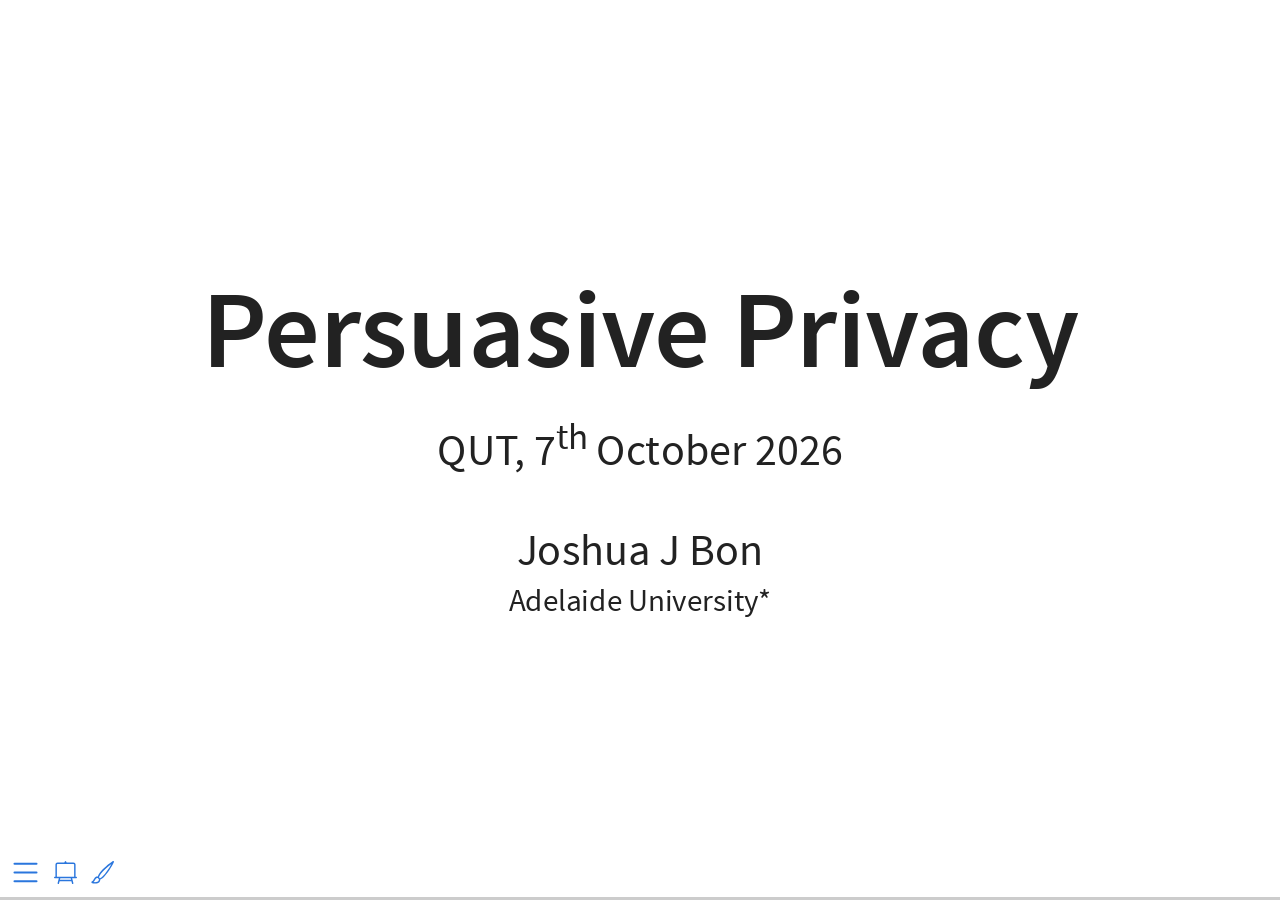
==== commit 08f197e0: "QUT updates - draft 1" ====
--- a/index.html
+++ b/index.html
@@ -6,8 +6,8 @@
 <script src="index_files/libs/quarto-html/tippy.umd.min.js"></script>
 <link href="index_files/libs/quarto-html/tippy.css" rel="stylesheet">
 <link href="index_files/libs/quarto-html/light-border.css" rel="stylesheet">
-<link href="index_files/libs/quarto-html/quarto-syntax-highlighting-15634bcf2e68342d4ad2dfa704d543f6.css" rel="stylesheet" id="quarto-text-highlighting-styles"><meta charset="utf-8">
-  <meta name="generator" content="quarto-1.9.38">
+<link href="index_files/libs/quarto-html/quarto-syntax-highlighting-64a204ab8560d761af7679ceaba22944.css" rel="stylesheet" id="quarto-text-highlighting-styles"><meta charset="utf-8">
+  <meta name="generator" content="quarto-1.10.18">
 
   <meta name="author" content="Joshua J Bon">
   <title>Persuasive Privacy</title>
@@ -20,10 +20,13 @@
     /* Default styles provided by pandoc.
     ** See https://pandoc.org/MANUAL.html#variables-for-html for config info.
     */
-    code{white-space: pre-wrap;}
     span.smallcaps{font-variant: small-caps;}
-    div.columns{display: flex; gap: min(4vw, 1.5em);}
-    div.column{flex: auto; overflow-x: auto;}
+    div.columns{display: flex; gap: 1.5em;}
+    div.column{flex: auto;}
+    @media screen {
+    div.columns{gap: min(4vw, 1.5em);}
+    div.column{overflow-x: auto;}
+    }
     div.hanging-indent{margin-left: 1.5em; text-indent: -1.5em;}
     ul.task-list{list-style: none;}
     ul.task-list li input[type="checkbox"] {
@@ -172,12 +175,12 @@
 
 <section id="title-slide" class="quarto-title-block center">
   <h1 class="title">Persuasive Privacy</h1>
-  <p class="subtitle">Monash, 20<sup>th</sup> August 2026</p>
+  <p class="subtitle">QUT, 7<sup>th</sup> October 2026</p>
 
 <div class="quarto-title-authors">
 <div class="quarto-title-author">
 <div class="quarto-title-author-name">
-Joshua J Bon 
+Joshua J Bon
 </div>
         <p class="quarto-title-affiliation">
             Adelaide University*
@@ -192,10 +195,11 @@
 <div class="column" style="width:50%;">
 <ol type="1">
 <li class="fragment">Un petit jeu</li>
-<li class="fragment">DP (and MCMC)</li>
+<li class="fragment">Intro to DP</li>
+<li class="fragment">DP and MCMC</li>
 <li class="fragment">Persuasive privacy<sup>2</sup></li>
-<li class="fragment">DP, I am your father</li>
-<li class="fragment">(Private) discussion</li>
+<li class="fragment">Return to DP</li>
+<li class="fragment">Discussion</li>
 </ol>
 </div><div class="column" style="width:50%;">
 <p><img data-src="imgs/leshouches.png"></p>
@@ -214,7 +218,7 @@
 <p><strong>What is your prior probability?</strong></p>
 </div>
 <div class="callout-content">
-<p><em>I did not eat any croissants last time I visited Paris.</em></p>
+<p><em>I (Josh) ate at least one croissant during my last visit to Paris.</em></p>
 </div>
 </div>
 </div>
@@ -311,7 +315,7 @@
 <p><span class="math display">d_\text{P}[M(x,\cdot),M(x^\prime,\cdot)] \leq \epsilon~d_\text{X}[x,x^\prime]</span></p>
 </div>
 <div class="fragment">
-<p>for all <span class="math inline">x,x^\prime \in \mathcal{D}</span>.</p>
+<p>for all “neighbours” <span class="math inline">x \sim x^\prime</span> where <span class="math inline">x, x^\prime \in \mathcal{D}</span>.</p>
 </div>
 </section>
 <section id="dp-definition-1" class="slide level2">
@@ -323,21 +327,19 @@
 <div class="fragment">
 <p>for all <span class="math inline">x,x^\prime \in \mathcal{D}</span>, differing by at most one element.</p>
 </div>
-<div class="fragment">
-<div class="callout callout-note callout-titled callout-style-default">
-<div class="callout-body">
-<div class="callout-title">
-<div class="callout-icon-container">
-<i class="callout-icon"></i>
-</div>
-<p><strong>Pure Differential Privacy</strong></p>
-</div>
-<div class="callout-content">
-<p><span class="math display">M(x,S) \leq \exp\{\epsilon\} M(x^\prime, S)</span> for all <span class="math inline">x \sim x^\prime</span> and <span class="math inline">S \in \mathcal{S}</span>.</p>
-</div>
-</div>
-</div>
-</div>
+<!---
+::: {.fragment}
+
+:::{.callout-note}
+## Pure Differential Privacy
+
+$$M(x,S) \leq \exp\{\epsilon\} M(x^\prime, S)$$
+for all $x \sim x^\prime$ and $S \in \mathcal{S}$.
+
+:::
+:::
+
+-->
 </section>
 <section id="some-dp-properties" class="slide level2">
 <h2>Some DP Properties</h2>
@@ -415,56 +417,51 @@
 <div class="fragment">
 <p><span style="color:red;">Semantics are post hoc!</span></p>
 </div>
+<!--
+
+## DP and MCMC
+
+::: {.callout-note}
+
+## Private MCMC
+
+Want to privately sample from $\pi(\theta\mid T)$ using MCMC
+:::
+
+:::{.fragment}
+**Via post-processing**
+:::
+
+1. Determine DP guarantee for $$T^\prime = \frac{1}{n}\sum_{i=1}^n T(y_i) + \varepsilon$$
+2. Sample from approximate target $\pi(\theta\mid T = T^\prime)$
+
+
+## DP and MCMC
+
+::: {.callout-note}
+
+## Private MCMC
+
+Want to privately sample from $\pi(\theta\mid T)$ using MCMC
+:::
+
+**Via post-processing**
+
+_Or some "exact" alternatives:_
+
+- Sample from noisy-ABC posterior [@fearnhead2012constructing]
+
+- Target posterior of new summary statistic: noisy-ABC + Insufficient Gibbs [@luciano2024insufficient]
+
+::: {.fragment}
+
+[Statistical efficiency loss]{style="color:red;"} and [no extra privacy]{style="color:red;"} from sampling
+
+:::
+
+-->
 </section>
 <section id="dp-and-mcmc" class="slide level2">
-<h2>DP and MCMC</h2>
-<div class="callout callout-note callout-titled callout-style-default">
-<div class="callout-body">
-<div class="callout-title">
-<div class="callout-icon-container">
-<i class="callout-icon"></i>
-</div>
-<p><strong>Private MCMC</strong></p>
-</div>
-<div class="callout-content">
-<p>Want to privately sample from <span class="math inline">\pi(\theta\mid T)</span> using MCMC</p>
-</div>
-</div>
-</div>
-<div class="fragment">
-<p><strong>Via post-processing</strong></p>
-</div>
-<ol type="1">
-<li class="fragment">Determine DP guarantee for <span class="math display">T^\prime = \frac{1}{n}\sum_{i=1}^n T(y_i) + \varepsilon</span></li>
-<li class="fragment">Sample from approximate target <span class="math inline">\pi(\theta\mid T = T^\prime)</span></li>
-</ol>
-</section>
-<section id="dp-and-mcmc-1" class="slide level2">
-<h2>DP and MCMC</h2>
-<div class="callout callout-note callout-titled callout-style-default">
-<div class="callout-body">
-<div class="callout-title">
-<div class="callout-icon-container">
-<i class="callout-icon"></i>
-</div>
-<p><strong>Private MCMC</strong></p>
-</div>
-<div class="callout-content">
-<p>Want to privately sample from <span class="math inline">\pi(\theta\mid T)</span> using MCMC</p>
-</div>
-</div>
-</div>
-<p><strong>Via post-processing</strong></p>
-<p><em>Or some “exact” alternatives:</em></p>
-<ul>
-<li class="fragment"><p>Sample from noisy-ABC posterior <span class="citation" data-cites="fearnhead2012constructing">(<a href="#/references" role="doc-biblioref" onclick="">Fearnhead et al., 2012</a>)</span></p></li>
-<li class="fragment"><p>Target posterior of new summary statistic: noisy-ABC + Insufficient Gibbs <span class="citation" data-cites="luciano2024insufficient">(<a href="#/references" role="doc-biblioref" onclick="">Luciano et al., 2024</a>)</span></p></li>
-</ul>
-<div class="fragment">
-<p><span style="color:red;">Statistical efficiency loss</span> and <span style="color:red;">no extra privacy</span> from sampling</p>
-</div>
-</section>
-<section id="dp-and-mcmc-2" class="slide level2">
 <h2>DP and MCMC</h2>
 <p><strong>Via composition</strong></p>
 <div class="fragment">
@@ -489,8 +486,15 @@
 <ul>
 <li class="fragment">DP Semantics are post-hoc explanations</li>
 <li class="fragment">DP for MCMC is <span class="redacted">c o o k e d</span></li>
-<li class="fragment">Deterministic mechanisms are not covered by DP</li>
-</ul>
+<li class="fragment">Deterministic mechanisms are not covered by DP and variants</li>
+</ul>
+</section>
+<section id="dao-216-26" class="slide level2">
+<h2><a href="https://www.commerce.gov/opog/disclosure-avoidance-statistical-products">DAO 216-26</a></h2>
+<div class="nostretch">
+<iframe src="imgs/dao_216_26.pdf" width="100%" height="500px" style="border: none;">
+</iframe>
+</div>
 </section>
 <section id="limitations-of-dp-1" class="slide level2">
 <h2>Limitations of DP</h2>
@@ -507,29 +511,6 @@
 <section id="persuasive-privacy" class="title-slide slide level1 center">
 <h1>Persuasive Privacy</h1>
 
-</section>
-<section id="privacy-classes" class="slide level2">
-<h2>Privacy classes</h2>
-<p><strong>Overall aim</strong>: Define useful and defensible privacy definitions.</p>
-<div class="fragment">
-<div class="callout callout-note callout-titled callout-style-default">
-<div class="callout-body">
-<div class="callout-title">
-<div class="callout-icon-container">
-<i class="callout-icon"></i>
-</div>
-<p><strong>Privacy class</strong></p>
-</div>
-<div class="callout-content">
-<p>A set of mechanisms that satisfy a given privacy definition.</p>
-</div>
-</div>
-</div>
-</div>
-<div class="fragment">
-<p>If <span class="math inline">\mathfrak{C}</span> is the privacy class generated by “<span class="math inline">\text{D}</span>” then</p>
-<p><span class="math display">M \in \mathfrak{C} \Longleftrightarrow M~\text{satisfies}~\text{D}</span></p>
-</div>
 </section>
 <section id="the-players" class="slide level2">
 <h2>The players</h2>
@@ -579,7 +560,60 @@
 </div>
 </div>
 </section>
-<section id="privacy-game" class="slide level2 hidden-title scrollable">
+<section id="privacy-function" class="slide level2">
+<h2>Privacy function</h2>
+<p>Effect on privacy measured with a <strong>privacy function</strong></p>
+<p><span class="math display">\rho:\mathcal{D} \times \mathsf{X} \rightarrow \mathbb{R}</span></p>
+<ul>
+<li class="fragment"><p>Receiver’s decision <span class="math inline">\quad d_i \in \mathcal{D}</span></p></li>
+<li class="fragment"><p>Data value <span class="math inline">\quad x \in \mathsf{X}</span></p></li>
+</ul>
+<div class="fragment">
+<p><span class="math inline">\rho</span> orders Sender’s preferences</p>
+</div>
+<ul>
+<li class="fragment">If <span class="math inline">d_1</span> is preferred to <span class="math inline">d_2</span> then <span class="math inline">\rho(d_1,x) &gt; \rho(d_2,x)</span></li>
+</ul>
+</section>
+<section id="example-1-privacy-function" class="slide level2">
+<h2>Example 1: Privacy function</h2>
+<p>For some fixed <span class="math inline">\kappa&gt;0</span>,</p>
+<p><span class="math display">\rho(d,x) = \begin{cases}
+  0, &amp; \text{if } x \in d, \vert d \vert &lt; \kappa\\
+  1, &amp; \text{otherwise},
+\end{cases}</span></p>
+<ul>
+<li><p><span class="math inline">x \in \mathsf{X} = \mathbb{R}</span></p></li>
+<li><p><span class="math inline">d \in \mathcal{D} = \{[a,b]:a,b\in \mathbb{R}, a\leq b\}</span></p></li>
+</ul>
+</section>
+<section id="example-1-privacy-function-1" class="slide level2">
+<h2>Example 1: Privacy function</h2>
+
+<img data-src="index_files/figure-revealjs/unnamed-chunk-2-1.png" width="960" class="r-stretch"></section>
+<section id="example-2-privacy-function" class="slide level2">
+<h2>Example 2: Privacy function</h2>
+<p><br></p>
+<p><span class="math display">\rho(d,x) = -\log d(x)</span></p>
+<ul>
+<li><p><span class="math inline">x \in \mathsf{X} = \mathbb{R}</span></p></li>
+<li><p><span class="math inline">d \in \mathcal{D} = \{\text{probability density functions on } \mathbb{R}\}</span></p></li>
+</ul>
+</section>
+<section id="example-2-privacy-function-1" class="slide level2">
+<h2>Example 2: Privacy function</h2>
+
+<img data-src="index_files/figure-revealjs/unnamed-chunk-3-1.png" width="960" class="r-stretch"></section>
+<section id="privacy-game" class="slide level2">
+<h2>Privacy game</h2>
+<p>Privacy functions or <strong>scores</strong> chosen to be <span style="color:red;">fit for purpose</span></p>
+<ul>
+<li class="fragment">Sender takes first action: choice ofmechanism</li>
+<li class="fragment">Receiver responds by making a decision</li>
+<li class="fragment">Sender evaluates effect on privacy</li>
+</ul>
+</section>
+<section id="privacy-game-1" class="slide level2 hidden-title scrollable">
 <h2>Privacy game</h2>
 <div class="tikz-wrap">
 <!--?xml version='1.0' encoding='UTF-8'?-->
@@ -1675,45 +1709,6 @@
 <li class="fragment">Maximum probability of leakage: <span class="math inline">\delta\quad</span></li>
 </ul>
 </section>
-<section id="privacy-function" class="slide level2">
-<h2>Privacy function</h2>
-<p>Sender’s privacy measured with a <strong>privacy function</strong></p>
-<p><span class="math display">\rho:\mathcal{D} \times \mathsf{X} \rightarrow \mathbb{R}</span></p>
-<ul>
-<li class="fragment"><p>Receiver’s decision <span class="math inline">\quad d_i \in \mathcal{D}</span></p></li>
-<li class="fragment"><p>Data value <span class="math inline">\quad x \in \mathsf{X}</span></p></li>
-</ul>
-<div class="fragment">
-<p><span class="math inline">\rho</span> orders preferences of decisions for a given dataset</p>
-</div>
-<ul>
-<li class="fragment">If <span class="math inline">d_1</span> is preferred to <span class="math inline">d_2</span> then <span class="math inline">\rho(d_1,x) &gt; \rho(d_2,x)</span></li>
-</ul>
-</section>
-<section id="example-1-privacy-function" class="slide level2">
-<h2>Example 1: Privacy function</h2>
-<p>For some fixed <span class="math inline">\kappa&gt;0</span>,</p>
-<p><span class="math display">\rho(d,x) = \begin{cases}
-  0, &amp; \text{if } x \in d, \vert d \vert &lt; \kappa\\
-  1, &amp; \text{otherwise},
-\end{cases}</span></p>
-<ul>
-<li><p><span class="math inline">x \in \mathsf{X} = \mathbb{R}</span></p></li>
-<li><p><span class="math inline">d \in \mathcal{D} = \{[a,b]:a,b\in \mathbb{R}, a\leq b\}</span></p></li>
-</ul>
-</section>
-<section id="example-2-privacy-function" class="slide level2">
-<h2>Example 2: Privacy function</h2>
-<p><br></p>
-<p><span class="math display">\rho(d,x) = -\log d(x)</span></p>
-<ul>
-<li><p><span class="math inline">x \in \mathsf{X} = \mathbb{R}</span></p></li>
-<li><p><span class="math inline">d \in \mathcal{D} = \{\text{probability density functions on } \mathbb{R}\}</span></p></li>
-</ul>
-<div class="fragment">
-<p>Privacy functions or <strong>scores</strong> chosen to be <span style="color:red;">fit for purpose</span></p>
-</div>
-</section>
 <section id="properties-of-persuasive-privacy" class="slide level2">
 <h2>Properties of Persuasive Privacy</h2>
 <ol type="1">
@@ -1764,81 +1759,7 @@
 <li class="fragment">A simple fix: control Receiver’s decision by including pre-processed statistic</li>
 </ul></li>
 </ul>
-</section>
-<section id="what-else-is-in-the-paper" class="slide level2">
-<h2>What else is in the paper?</h2>
-<ul>
-<li class="fragment">Probabilistic and pure <strong>DP special cases</strong></li>
-<li class="fragment">Rényi and <span class="math inline">f</span>-divergence DP by changing assumptions<sup>1</sup></li>
-<li class="fragment">Privacy developed for <strong>deterministic mechanisms</strong>:
-<ul>
-<li class="fragment">empirical mean</li>
-<li class="fragment">cell suppression</li>
-</ul></li>
-</ul>
-<aside><ol class="aside-footnotes"><li id="fn4"><p>See also: Bayesian Adversarial Privacy <span class="citation" data-cites="bell2026bayesian">(<a href="#/references" role="doc-biblioref" onclick="">Bell et al., 2026</a>)</span></p></li></ol></aside></section>
-<section id="what-is-not-in-the-paper" class="slide level2">
-<h2>What is not in the paper?</h2>
-<p>Current work: <span style="color:red;">Privacy for MCMC mechanisms</span></p>
-<ul>
-<li class="fragment">Suppose <span class="math inline">\tau(x)</span> is a sufficient statistic for <span class="math inline">\Pi(\;\cdot\mid x)</span>, and</li>
-<li class="fragment"><span class="math inline">T_{1:N}</span> are MCMC samples for <span class="math inline">\Pi(\;\cdot\mid x)</span>, then</li>
-</ul>
-<div class="fragment">
-<p><span class="math display">\tau(x) \quad \overset{\text{information}}{\equiv} \quad (T_{1:\infty}, \Pi)</span></p>
-</div>
-</section>
-<section id="what-is-not-in-the-paper-1" class="slide level2">
-<h2>What is not in the paper?</h2>
-<p>Current work: <span style="color:red;">Prove “decomposition” property</span> for samplers</p>
-<div class="fragment">
-<p><strong>Persuasive privacy via decomposition</strong></p>
-</div>
-<ol type="1">
-<li class="fragment">Prove privacy for minimally sufficient statistic for <span class="math inline">\Pi(\;\cdot\mid x)</span></li>
-<li class="fragment">Apply decomposition property</li>
-</ol>
-<div class="fragment">
-<p>Future work: Characterise additional privacy from randomness</p>
-</div>
-</section>
-<section id="summary" class="slide level2">
-<h2>Summary</h2>
-<ul>
-<li class="fragment">Framework for purpose-driven privacy definitions (rigorously justified)
-<ul>
-<li class="fragment">All assumptions stated, anatomy used as backbone</li>
-</ul></li>
-<li class="fragment">Assessment of existing privacy guarantees with game theory</li>
-<li class="fragment">New interpretations of post-processing property
-<ul>
-<li class="fragment">Easy fix for PrDP post-processing</li>
-</ul></li>
-<li class="fragment">Established that privacy guarantees possible for <strong>deterministic algorithms</strong></li>
-</ul>
-</section>
-<section id="an-invitation-to-bayesian-privacy" class="slide level2">
-<h2>An invitation to (Bayesian) privacy</h2>
-<div class="columns">
-<div class="column" style="width:65%;">
-<ul>
-<li class="fragment"><span class="math inline">Q \in \mathcal{Q}_x</span> <strong>BNP</strong></li>
-<li class="fragment"><span class="math inline">M(x,\cdot)</span> <strong>BayesComp</strong></li>
-<li class="fragment"><span class="math inline">S(P,x)</span> <strong>BayesComp</strong>, <strong>Applied Bayes</strong></li>
-<li class="fragment">Post-processing <strong>MV-Martingales</strong>??</li>
-</ul>
-<div class="fragment">
-<p><strong>Thank you!</strong></p>
-</div>
-</div><div class="column" style="width:35%;">
-<p><img data-src="imgs/crossiant.jpg"></p>
-</div></div>
 </section></section>
-<section id="appendix" class="title-slide slide level1 center">
-<h1>Appendix</h1>
-
-</section>
-
 <section>
 <section id="deterministic-example" class="title-slide slide level1 center">
 <h1>Deterministic example</h1>
@@ -1898,17 +1819,92 @@
 </ul>
 </section></section>
 <section>
+<section id="discussion" class="title-slide slide level1 center">
+<h1>Discussion</h1>
+
+</section>
+<section id="what-else-is-in-the-paper" class="slide level2">
+<h2>What else is in the paper?</h2>
+<ul>
+<li class="fragment">Probabilistic and pure <strong>DP special cases</strong></li>
+<li class="fragment">Rényi and <span class="math inline">f</span>-divergence DP by changing assumptions<sup>1</sup></li>
+<li class="fragment">Privacy developed for <strong>deterministic mechanisms</strong>:
+<ul>
+<li class="fragment">empirical mean ✅</li>
+<li class="fragment">cell suppression</li>
+</ul></li>
+</ul>
+<aside><ol class="aside-footnotes"><li id="fn4"><p>See also: Bayesian Adversarial Privacy <span class="citation" data-cites="bell2026bayesian">(<a href="#/references" role="doc-biblioref" onclick="">Bell et al., 2026</a>)</span></p></li></ol></aside></section>
+<section id="summary" class="slide level2">
+<h2>Summary</h2>
+<ul>
+<li class="fragment">Framework for purpose-driven privacy definitions (rigorously justified)
+<ul>
+<li class="fragment">All assumptions stated, anatomy used as backbone</li>
+</ul></li>
+<li class="fragment">Assessment of existing privacy guarantees with game theory</li>
+<li class="fragment">New interpretations of post-processing property
+<ul>
+<li class="fragment">Easy fix for PrDP post-processing</li>
+</ul></li>
+<li class="fragment">Established that privacy guarantees possible for <strong>deterministic algorithms</strong></li>
+</ul>
+</section>
+<section id="an-invitation-to-bayesian-privacy" class="slide level2">
+<h2>An invitation to (Bayesian) privacy</h2>
+<div class="columns">
+<div class="column" style="width:65%;">
+<ul>
+<li class="fragment"><span class="math inline">Q \in \mathcal{Q}_x</span> <strong>BNP</strong></li>
+<li class="fragment"><span class="math inline">M(x,\cdot)</span> <strong>BayesComp</strong></li>
+<li class="fragment"><span class="math inline">S(P,x)</span> <strong>BayesComp</strong>, <strong>Applied Bayes</strong></li>
+<li class="fragment">Post-processing <strong>MV-Martingales</strong>??</li>
+</ul>
+<div class="fragment">
+<p><strong>Thank you!</strong></p>
+</div>
+</div><div class="column" style="width:35%;">
+<p><img data-src="imgs/crossiant.jpg"></p>
+</div></div>
+</section></section>
+<section>
+<section id="appendix" class="title-slide slide level1 center">
+<h1>Appendix</h1>
+
+</section>
+<section id="what-is-not-in-the-paper" class="slide level2">
+<h2>What is not in the paper?</h2>
+<p>Current work: <span style="color:red;">Privacy for MCMC mechanisms</span></p>
+<ul>
+<li class="fragment">Suppose <span class="math inline">\tau(x)</span> is a sufficient statistic for <span class="math inline">\Pi(\;\cdot\mid x)</span>, and</li>
+<li class="fragment"><span class="math inline">T_{1:N}</span> are MCMC samples for <span class="math inline">\Pi(\;\cdot\mid x)</span>, then</li>
+</ul>
+<div class="fragment">
+<p><span class="math display">\tau(x) \quad \overset{\text{information}}{\equiv} \quad (T_{1:\infty}, \Pi)</span></p>
+</div>
+</section>
+<section id="what-is-not-in-the-paper-1" class="slide level2">
+<h2>What is not in the paper?</h2>
+<p>Current work: <span style="color:red;">Prove “decomposition” property</span> for samplers</p>
+<div class="fragment">
+<p><strong>Persuasive privacy via decomposition</strong></p>
+</div>
+<ol type="1">
+<li class="fragment">Prove privacy for minimally sufficient statistic for <span class="math inline">\Pi(\;\cdot\mid x)</span></li>
+<li class="fragment">Apply decomposition property</li>
+</ol>
+<div class="fragment">
+<p>Future work: Characterise additional privacy from randomness</p>
+</div>
+</section></section>
+<section>
 <section id="game-theoretic-foundations" class="title-slide slide level1 center">
 <h1>Game-theoretic foundations</h1>
 
 </section>
-<section id="transparency" class="slide level2">
-<h2>Transparency</h2>
-<p><strong>Privacy class</strong>: A set of mechanisms that satisfy a given privacy definition.</p>
-<div class="fragment">
-<p>If <span class="math inline">\mathfrak{C}</span> is the privacy class generated by “<span class="math inline">\text{D}</span>” then</p>
-<p><span class="math display">M \in \mathfrak{C} \Longleftrightarrow M~\text{satisfies}~\text{D}</span></p>
-</div>
+<section id="privacy-classes" class="slide level2">
+<h2>Privacy classes</h2>
+<p><strong>Overall aim</strong>: Define useful and defensible privacy definitions.</p>
 <div class="fragment">
 <div class="callout callout-note callout-titled callout-style-default">
 <div class="callout-body">
@@ -1916,11 +1912,31 @@
 <div class="callout-icon-container">
 <i class="callout-icon"></i>
 </div>
+<p><strong>Privacy class</strong></p>
+</div>
+<div class="callout-content">
+<p>A set of mechanisms that satisfy a given privacy definition.</p>
+</div>
+</div>
+</div>
+</div>
+<div class="fragment">
+<p>If <span class="math inline">\mathfrak{C}</span> is the privacy class generated by “<span class="math inline">\text{D}</span>” then</p>
+<p><span class="math display">M \in \mathfrak{C} \Longleftrightarrow M~\text{satisfies}~\text{D}</span></p>
+</div>
+</section>
+<section id="transparency" class="slide level2">
+<h2>Transparency</h2>
+<div class="callout callout-note callout-titled callout-style-default">
+<div class="callout-body">
+<div class="callout-title">
+<div class="callout-icon-container">
+<i class="callout-icon"></i>
+</div>
 <p><strong>Assumption 1: Transparency</strong></p>
 </div>
 <div class="callout-content">
 <p>Sender shares the mechanism <span class="math inline">M</span> and privacy class <span class="math inline">\mathfrak{C}</span>, for which <span class="math inline">M \in \mathfrak{C}</span>, with Receiver. Further, the definitions of <span class="math inline">M</span> and <span class="math inline">\mathfrak{C}</span> do not depend on the data.</p>
-</div>
 </div>
 </div>
 </div>
@@ -2147,23 +2163,6 @@
 <li class="fragment">Maximum probability of leakage: <span class="math inline">\delta\quad</span></li>
 </ul>
 </section>
-<section id="ongoing-work" class="slide level2">
-<h2>Ongoing work</h2>
-<p><strong>Short term</strong></p>
-<ul>
-<li class="fragment"><p>Decomposition rule (for deterministic mechanisms)</p>
-<ul>
-<li class="fragment">Use noise in MCMC as additional privacy</li>
-</ul></li>
-<li class="fragment"><p>Nonparametric prior families</p></li>
-<li class="fragment"><p>Independent Commissioner Against Corruption (SA)</p></li>
-</ul>
-<p><strong>Medium term</strong></p>
-<ul>
-<li class="fragment"><p>Privacy-utility trade-off</p></li>
-<li class="fragment"><p>Computation (SMC, SBI) versus privacy approximation trade-off</p></li>
-</ul>
-</section>
 <section id="references" class="slide level2 smaller scrollable">
 <h2>References</h2>
 <div id="refs" class="references csl-bib-body hanging-indent" data-entry-spacing="0" data-line-spacing="2" role="list">
@@ -2179,9 +2178,6 @@
 <div id="ref-dwork2006calibrating" class="csl-entry" role="listitem">
 Dwork, C., McSherry, F., Nissim, K., &amp; Smith, A. (2006). Calibrating noise to sensitivity in private data analysis. <em>Theory of Cryptography Conference</em>, 265–284.
 </div>
-<div id="ref-fearnhead2012constructing" class="csl-entry" role="listitem">
-Fearnhead, P., &amp; Prangle, D. (2012). Constructing summary statistics for approximate <span>B</span>ayesian computation: Semi-automatic approximate <span>B</span>ayesian computation. <em>Journal of the Royal Statistical Society Series B: Statistical Methodology</em>, <em>74</em>(3), 419–474.
-</div>
 <div id="ref-grunwald2004game" class="csl-entry" role="listitem">
 Grünwald, P. D., &amp; Dawid, A. P. (2004). Game theory, maximum entropy, minimum discrepancy and robust <span>B</span>ayesian decision theory. <em>Annals of Statistics</em>, <em>32</em>(4), 1367–1433.
 </div>
@@ -2196,9 +2192,6 @@
 </div>
 <div id="ref-kasiviswanathan2014semantics" class="csl-entry" role="listitem">
 Kasiviswanathan, S. P., &amp; Smith, A. (2014). On the <span>“semantics”</span> of differential privacy: A <span>B</span>ayesian formulation. <em>Journal of Privacy and Confidentiality</em>, <em>6</em>(1).
-</div>
-<div id="ref-luciano2024insufficient" class="csl-entry" role="listitem">
-Luciano, A., Robert, C. P., &amp; Ryder, R. J. (2024). Insufficient gibbs sampling. <em>Statistics and Computing</em>, <em>34</em>(4), 126.
 </div>
 <div id="ref-wasserman2010statistical" class="csl-entry" role="listitem">
 Wasserman, L., &amp; Zhou, S. (2010). A statistical framework for differential privacy. <em>Journal of the American Statistical Association</em>, <em>105</em>(489), 375–389.
--- a/index_files/libs/quarto-html/quarto-syntax-highlighting-64a204ab8560d761af7679ceaba22944.css
+++ b/index_files/libs/quarto-html/quarto-syntax-highlighting-64a204ab8560d761af7679ceaba22944.css
@@ -0,0 +1,236 @@
+/* quarto syntax highlight colors */
+:root {
+  --quarto-hl-ot-color: #003B4F;
+  --quarto-hl-at-color: #657422;
+  --quarto-hl-ss-color: #20794D;
+  --quarto-hl-an-color: #5E5E5E;
+  --quarto-hl-fu-color: #4758AB;
+  --quarto-hl-st-color: #20794D;
+  --quarto-hl-cf-color: #003B4F;
+  --quarto-hl-op-color: #5E5E5E;
+  --quarto-hl-er-color: #AD0000;
+  --quarto-hl-bn-color: #AD0000;
+  --quarto-hl-al-color: #AD0000;
+  --quarto-hl-va-color: #111111;
+  --quarto-hl-bu-color: inherit;
+  --quarto-hl-ex-color: inherit;
+  --quarto-hl-pp-color: #AD0000;
+  --quarto-hl-in-color: #5E5E5E;
+  --quarto-hl-vs-color: #20794D;
+  --quarto-hl-wa-color: #5E5E5E;
+  --quarto-hl-do-color: #5E5E5E;
+  --quarto-hl-im-color: #00769E;
+  --quarto-hl-ch-color: #20794D;
+  --quarto-hl-dt-color: #AD0000;
+  --quarto-hl-fl-color: #AD0000;
+  --quarto-hl-co-color: #5E5E5E;
+  --quarto-hl-cv-color: #5E5E5E;
+  --quarto-hl-cn-color: #8f5902;
+  --quarto-hl-sc-color: #5E5E5E;
+  --quarto-hl-dv-color: #AD0000;
+  --quarto-hl-kw-color: #003B4F;
+}
+
+/* other quarto variables */
+:root {
+  --quarto-font-monospace: SFMono-Regular, Menlo, Monaco, Consolas, "Liberation Mono", "Courier New", monospace;
+}
+
+/* syntax highlight based on Pandoc's rules */
+pre > code.sourceCode > span {
+  color: #003B4F;
+}
+
+code.sourceCode > span {
+  color: #003B4F;
+}
+
+div.sourceCode,
+div.sourceCode pre.sourceCode {
+  color: #003B4F;
+}
+
+/* Normal */
+code span {
+  color: #003B4F;
+}
+
+/* Alert */
+code span.al {
+  color: #AD0000;
+  font-style: inherit;
+}
+
+/* Annotation */
+code span.an {
+  color: #5E5E5E;
+  font-style: inherit;
+}
+
+/* Attribute */
+code span.at {
+  color: #657422;
+  font-style: inherit;
+}
+
+/* BaseN */
+code span.bn {
+  color: #AD0000;
+  font-style: inherit;
+}
+
+/* BuiltIn */
+code span.bu {
+  font-style: inherit;
+}
+
+/* ControlFlow */
+code span.cf {
+  color: #003B4F;
+  font-weight: bold;
+  font-style: inherit;
+}
+
+/* Char */
+code span.ch {
+  color: #20794D;
+  font-style: inherit;
+}
+
+/* Constant */
+code span.cn {
+  color: #8f5902;
+  font-style: inherit;
+}
+
+/* Comment */
+code span.co {
+  color: #5E5E5E;
+  font-style: inherit;
+}
+
+/* CommentVar */
+code span.cv {
+  color: #5E5E5E;
+  font-style: italic;
+}
+
+/* Documentation */
+code span.do {
+  color: #5E5E5E;
+  font-style: italic;
+}
+
+/* DataType */
+code span.dt {
+  color: #AD0000;
+  font-style: inherit;
+}
+
+/* DecVal */
+code span.dv {
+  color: #AD0000;
+  font-style: inherit;
+}
+
+/* Error */
+code span.er {
+  color: #AD0000;
+  font-style: inherit;
+}
+
+/* Extension */
+code span.ex {
+  font-style: inherit;
+}
+
+/* Float */
+code span.fl {
+  color: #AD0000;
+  font-style: inherit;
+}
+
+/* Function */
+code span.fu {
+  color: #4758AB;
+  font-style: inherit;
+}
+
+/* Import */
+code span.im {
+  color: #00769E;
+  font-style: inherit;
+}
+
+/* Information */
+code span.in {
+  color: #5E5E5E;
+  font-style: inherit;
+}
+
+/* Keyword */
+code span.kw {
+  color: #003B4F;
+  font-weight: bold;
+  font-style: inherit;
+}
+
+/* Operator */
+code span.op {
+  color: #5E5E5E;
+  font-style: inherit;
+}
+
+/* Other */
+code span.ot {
+  color: #003B4F;
+  font-style: inherit;
+}
+
+/* Preprocessor */
+code span.pp {
+  color: #AD0000;
+  font-style: inherit;
+}
+
+/* SpecialChar */
+code span.sc {
+  color: #5E5E5E;
+  font-style: inherit;
+}
+
+/* SpecialString */
+code span.ss {
+  color: #20794D;
+  font-style: inherit;
+}
+
+/* String */
+code span.st {
+  color: #20794D;
+  font-style: inherit;
+}
+
+/* Variable */
+code span.va {
+  color: #111111;
+  font-style: inherit;
+}
+
+/* VerbatimString */
+code span.vs {
+  color: #20794D;
+  font-style: inherit;
+}
+
+/* Warning */
+code span.wa {
+  color: #5E5E5E;
+  font-style: italic;
+}
+
+.prevent-inlining {
+  content: "</";
+}
+
+/*# sourceMappingURL=9d8d5bb603a83b8298b89080a598c93b.css.map */
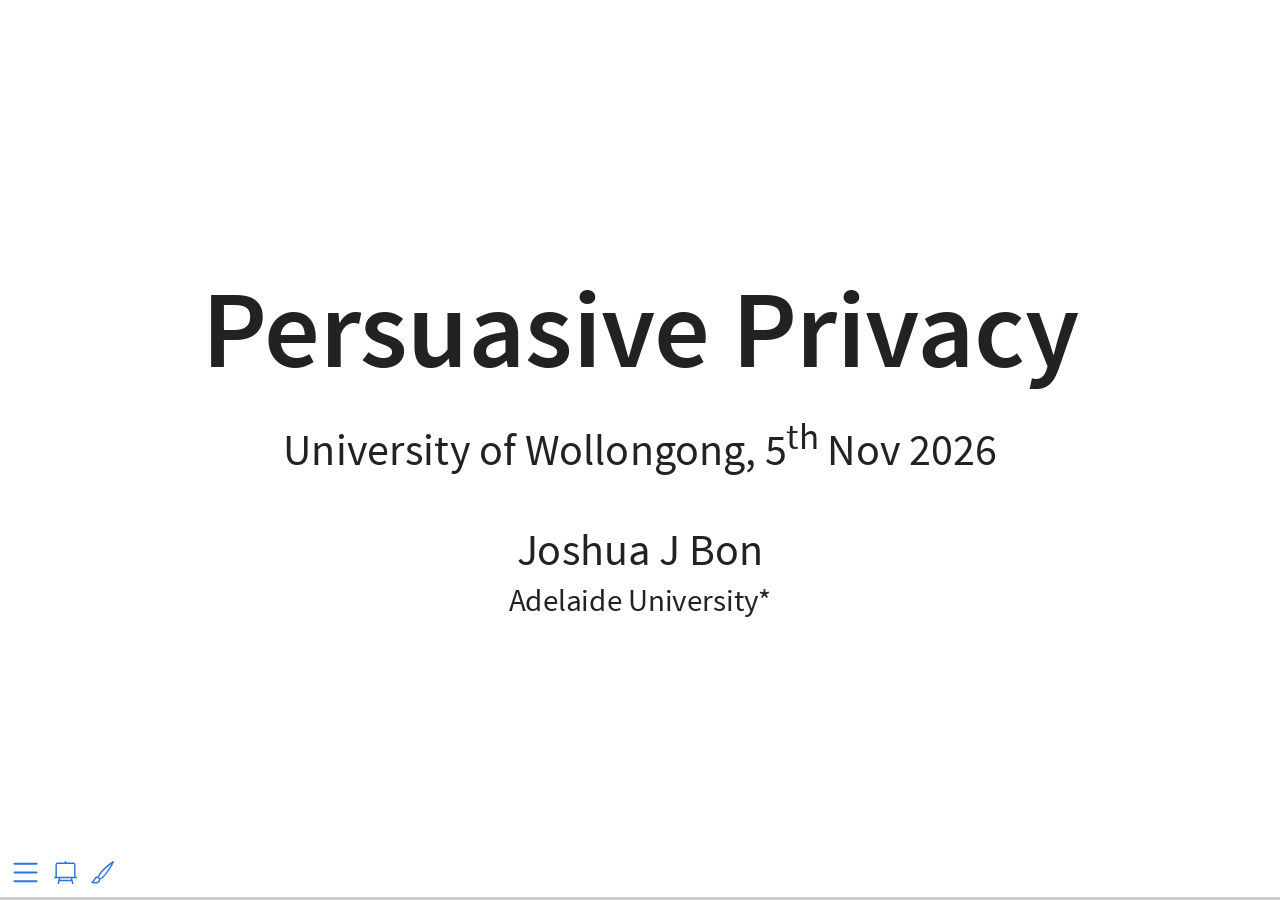
==== commit 33d504fa: "UOW update" ====
--- a/index.html
+++ b/index.html
@@ -175,7 +175,7 @@
 
 <section id="title-slide" class="quarto-title-block center">
   <h1 class="title">Persuasive Privacy</h1>
-  <p class="subtitle">QUT, 7<sup>th</sup> October 2026</p>
+  <p class="subtitle">University of Wollongong, 5<sup>th</sup> Nov 2026</p>
 
 <div class="quarto-title-authors">
 <div class="quarto-title-author">
@@ -198,7 +198,7 @@
 <li class="fragment">Intro to DP</li>
 <li class="fragment">DP and MCMC</li>
 <li class="fragment">Persuasive privacy<sup>2</sup></li>
-<li class="fragment">Return to DP</li>
+<li class="fragment">Examples</li>
 <li class="fragment">Discussion</li>
 </ol>
 </div><div class="column" style="width:50%;">
@@ -218,7 +218,7 @@
 <p><strong>What is your prior probability?</strong></p>
 </div>
 <div class="callout-content">
-<p><em>I (Josh) ate at least one croissant during my last visit to Paris.</em></p>
+<p><em>I (Josh) ate at least one croissant in Paris during 2026.</em></p>
 </div>
 </div>
 </div>
@@ -1778,10 +1778,10 @@
 </section>
 <section id="privacy-for-deterministic-mechanisms-1" class="slide level2">
 <h2>Privacy for deterministic mechanisms</h2>
-<p>Use class of Gaussian distributions</p>
-<div class="fragment">
-<p><span class="math display">\mathcal{G}_{x}^{r} = \left\{ \mathcal{N}(\mu,\Sigma): \frac{(\bar{x}-\bar{\mu})^2}{\overline{\Sigma}} \leq r_1 , c_\Phi \leq r_2 \left(1- \frac{\sigma_i^2}{\Vert\sigma \Vert_2^2} \right) \right\}</span></p>
-<p>for <span class="math inline">r_1 &gt; 0</span> and <span class="math inline">r_2 &gt; 1</span>.</p>
+<p>Use class of Gaussian distributions <span class="math inline">\mathcal{G}_{x}^{r} =</span></p>
+<div class="fragment">
+<p><span class="math display">\left\{ \mathcal{N}(\mu,\Sigma): \frac{(\bar{x}-\bar{\mu})^2}{\overline{\Sigma}} \leq r_1 , c_\Phi \leq r_2 \left(1- \frac{\sigma_i^2}{\Vert\sigma \Vert_2^2} \right) \right\}</span></p>
+<p>for some <span class="math inline">r_1 &gt; 0</span> and <span class="math inline">r_2 &gt; 1</span>.</p>
 </div>
 <ul>
 <li class="fragment">Data posterior after observing <span class="math inline">\bar x</span> is multivariate normal but degenerate</li>
@@ -1811,11 +1811,8 @@
 </div>
 <ul>
 <li class="fragment">Possible to have a rigorous guarantee for a deterministic mechanism</li>
-<li class="fragment">Opens path for privacy guarantees for convergent iterative algorithms
-<ul>
-<li class="fragment">e.g.&nbsp;MCMC without privacy perturbations (posterior summary statistics)</li>
-<li class="fragment">A “decomposition rule”</li>
-</ul></li>
+<li class="fragment">Important for DAO 216-26</li>
+<li class="fragment">Opens doors for downstream privacy guarantees</li>
 </ul>
 </section></section>
 <section>
@@ -1855,10 +1852,22 @@
 <div class="columns">
 <div class="column" style="width:65%;">
 <ul>
-<li class="fragment"><span class="math inline">Q \in \mathcal{Q}_x</span> <strong>BNP</strong></li>
-<li class="fragment"><span class="math inline">M(x,\cdot)</span> <strong>BayesComp</strong></li>
-<li class="fragment"><span class="math inline">S(P,x)</span> <strong>BayesComp</strong>, <strong>Applied Bayes</strong></li>
-<li class="fragment">Post-processing <strong>MV-Martingales</strong>??</li>
+<li class="fragment"><span class="math inline">Q \in \mathcal{Q}_x</span>
+<ul>
+<li class="fragment"><strong>Bayesian nonparametrics</strong></li>
+</ul></li>
+<li class="fragment"><span class="math inline">M(x,\cdot)</span>
+<ul>
+<li class="fragment"><strong>Computational Bayes</strong></li>
+</ul></li>
+<li class="fragment"><span class="math inline">S(P,x)</span>
+<ul>
+<li class="fragment"><strong>Computational</strong> and <strong>Applied Bayes</strong></li>
+</ul></li>
+<li class="fragment">Post-processing theory
+<ul>
+<li class="fragment"><strong>Stochastic processes</strong></li>
+</ul></li>
 </ul>
 <div class="fragment">
 <p><strong>Thank you!</strong></p>
